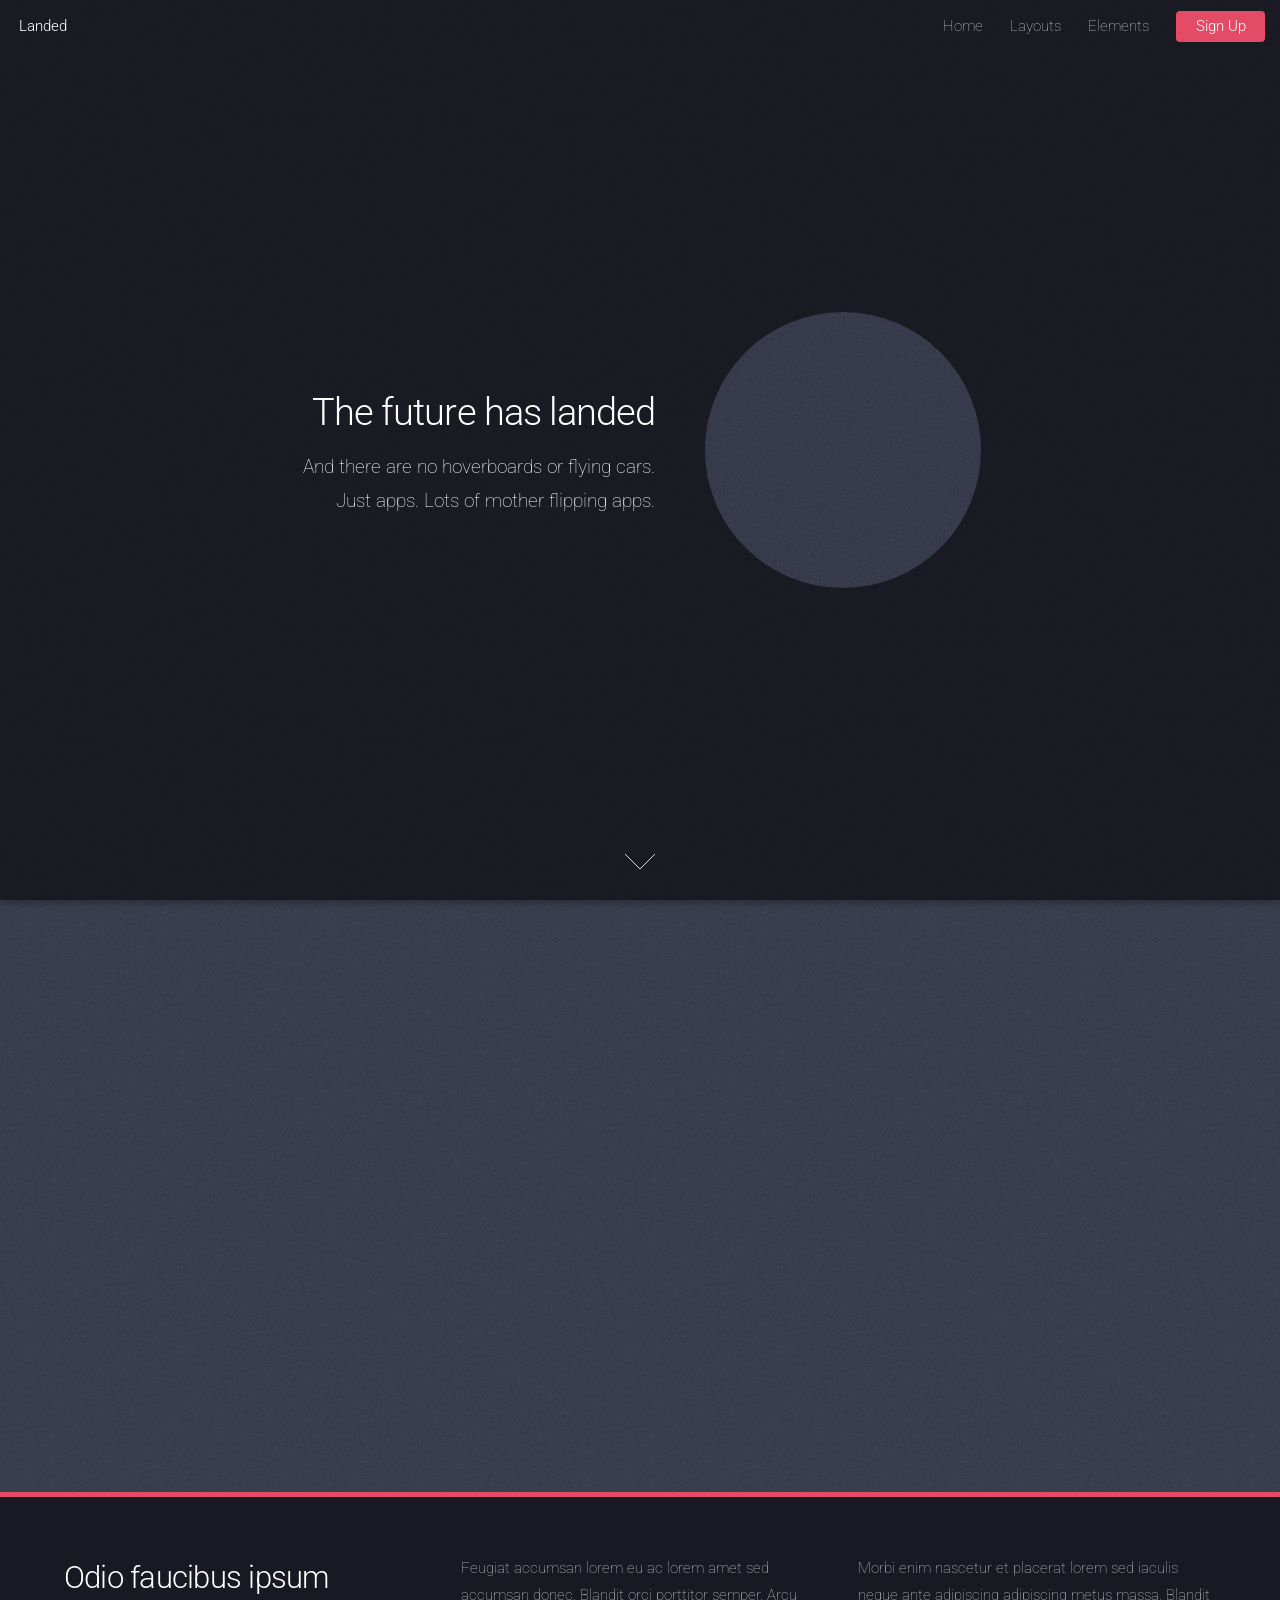
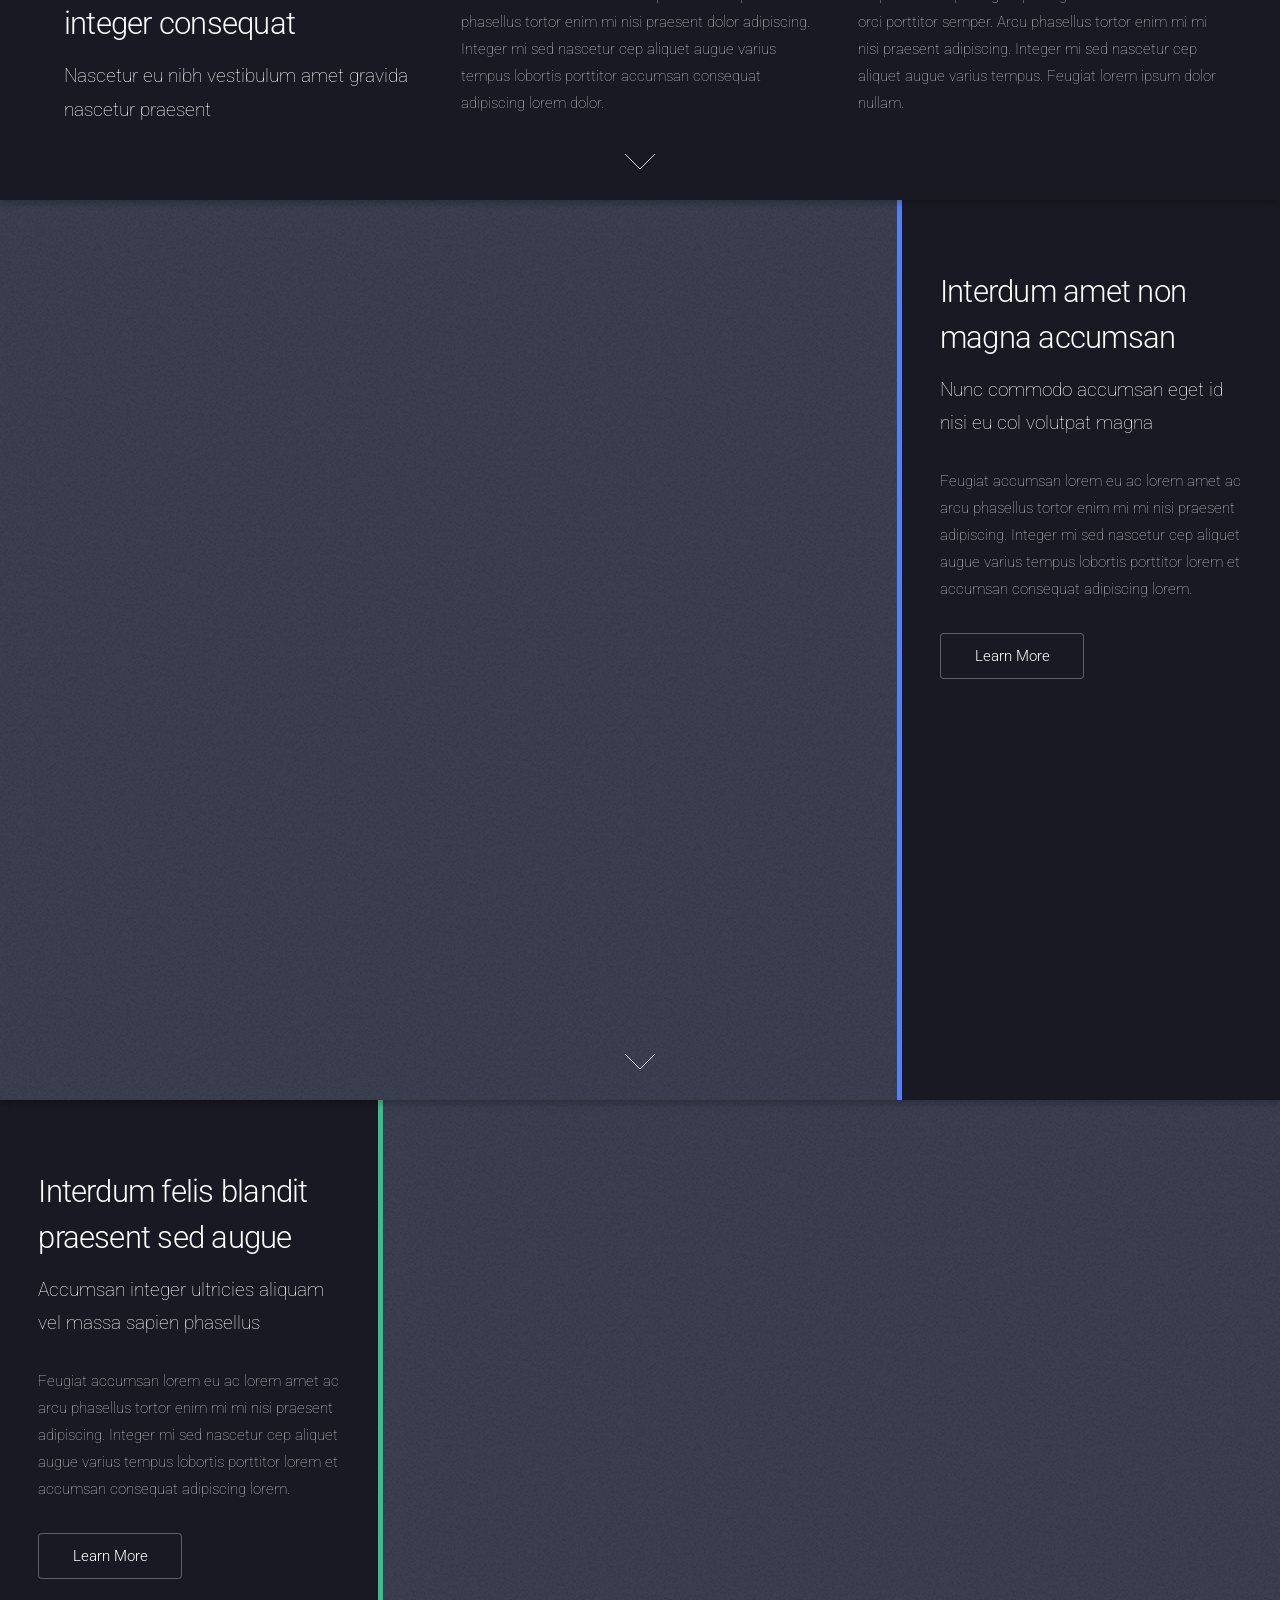
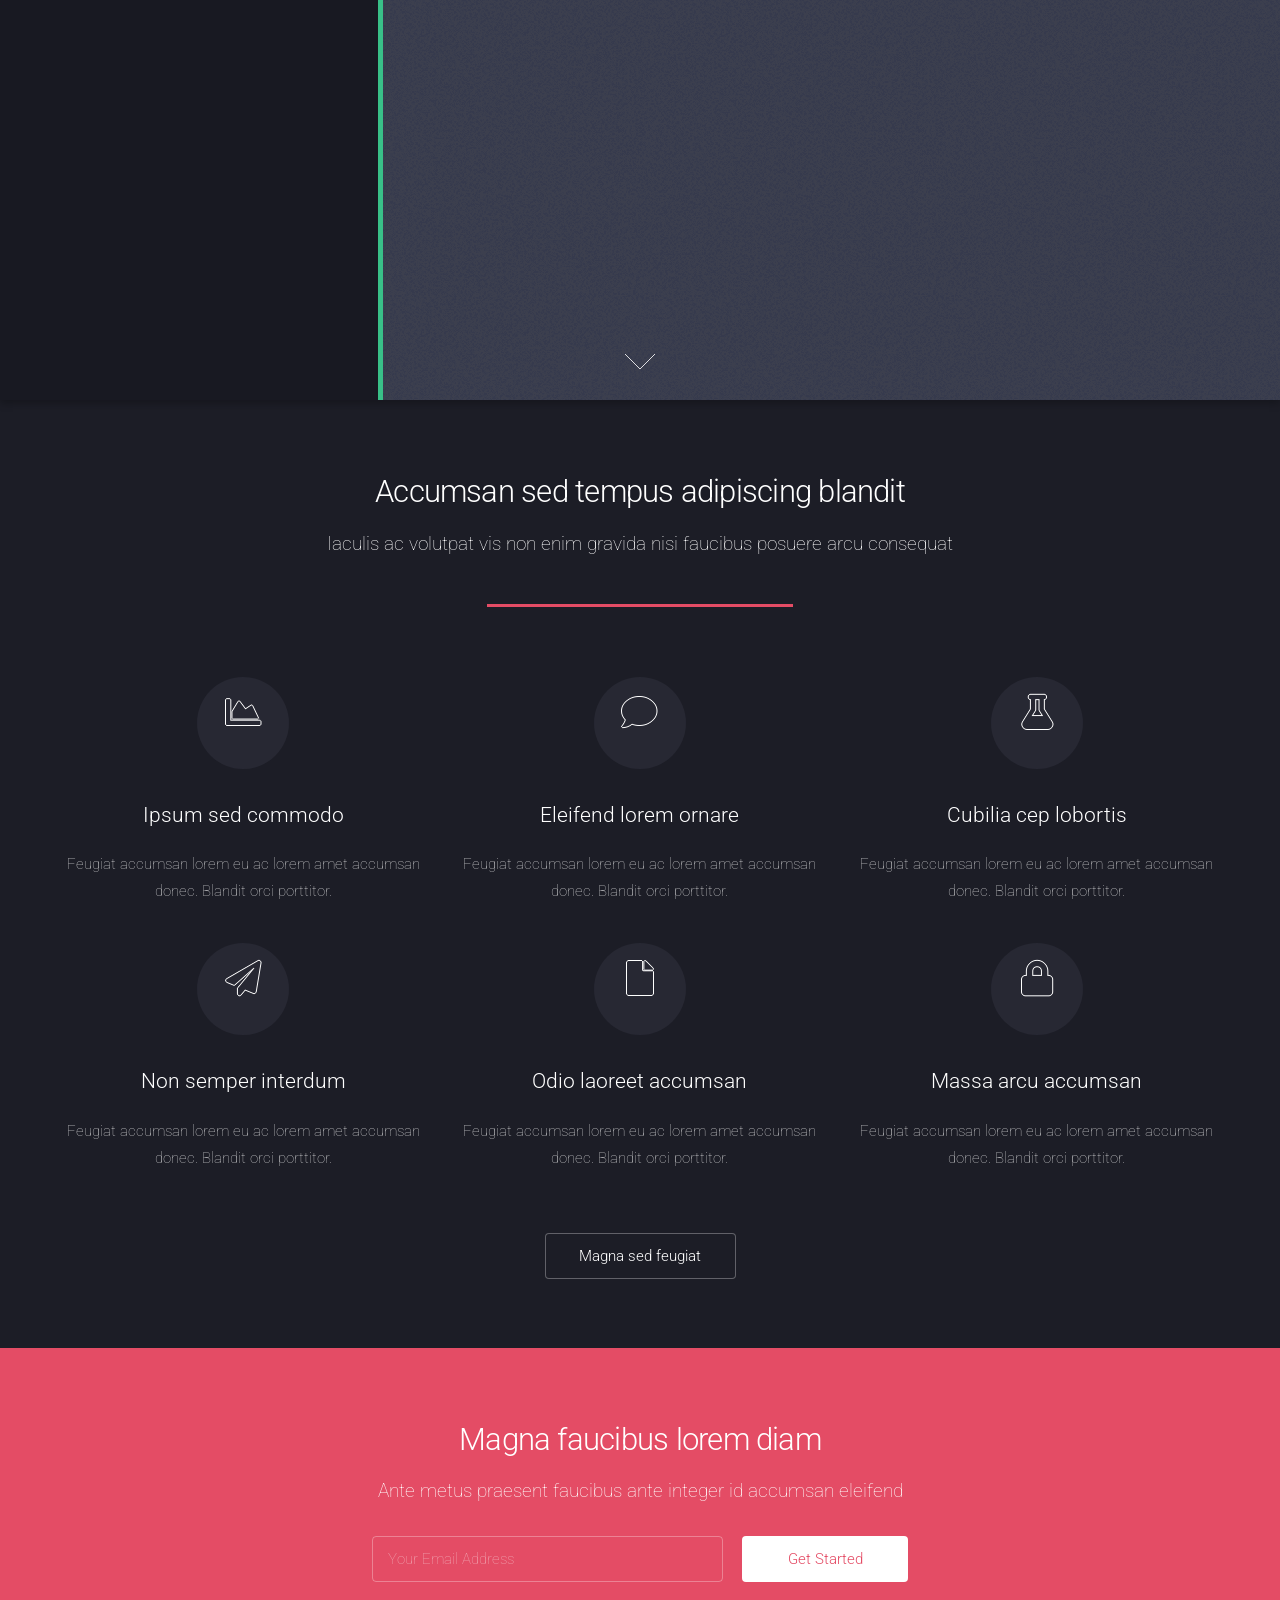
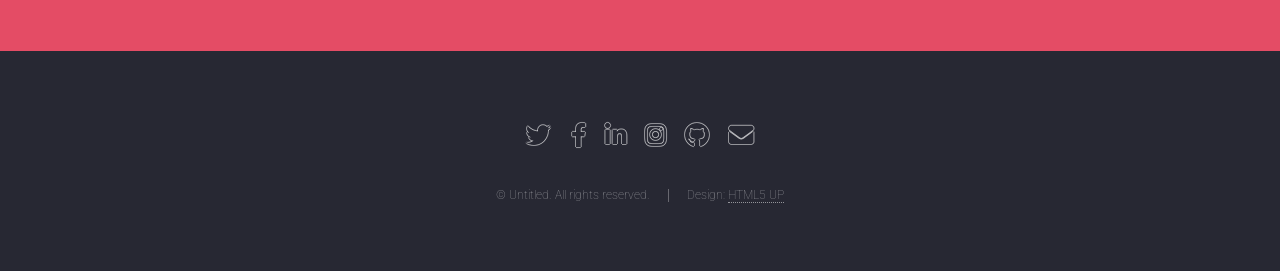
==== index.html @ cf8cfd26 "Initial template from HTML5 UP" ====
<!DOCTYPE HTML>
<!--
	Landed by HTML5 UP
	html5up.net | @ajlkn
	Free for personal and commercial use under the CCA 3.0 license (html5up.net/license)
-->
<html>
	<head>
		<title>Landed by HTML5 UP</title>
		<meta charset="utf-8" />
		<meta name="viewport" content="width=device-width, initial-scale=1, user-scalable=no" />
		<link rel="stylesheet" href="assets/css/main.css" />
		<noscript><link rel="stylesheet" href="assets/css/noscript.css" /></noscript>
	</head>
	<body class="is-preload landing">
		<div id="page-wrapper">

			<!-- Header -->
				<header id="header">
					<h1 id="logo"><a href="index.html">Landed</a></h1>
					<nav id="nav">
						<ul>
							<li><a href="index.html">Home</a></li>
							<li>
								<a href="#">Layouts</a>
								<ul>
									<li><a href="left-sidebar.html">Left Sidebar</a></li>
									<li><a href="right-sidebar.html">Right Sidebar</a></li>
									<li><a href="no-sidebar.html">No Sidebar</a></li>
									<li>
										<a href="#">Submenu</a>
										<ul>
											<li><a href="#">Option 1</a></li>
											<li><a href="#">Option 2</a></li>
											<li><a href="#">Option 3</a></li>
											<li><a href="#">Option 4</a></li>
										</ul>
									</li>
								</ul>
							</li>
							<li><a href="elements.html">Elements</a></li>
							<li><a href="#" class="button primary">Sign Up</a></li>
						</ul>
					</nav>
				</header>

			<!-- Banner -->
				<section id="banner">
					<div class="content">
						<header>
							<h2>The future has landed</h2>
							<p>And there are no hoverboards or flying cars.<br />
							Just apps. Lots of mother flipping apps.</p>
						</header>
						<span class="image"><img src="images/pic01.jpg" alt="" /></span>
					</div>
					<a href="#one" class="goto-next scrolly">Next</a>
				</section>

			<!-- One -->
				<section id="one" class="spotlight style1 bottom">
					<span class="image fit main"><img src="images/pic02.jpg" alt="" /></span>
					<div class="content">
						<div class="container">
							<div class="row">
								<div class="col-4 col-12-medium">
									<header>
										<h2>Odio faucibus ipsum integer consequat</h2>
										<p>Nascetur eu nibh vestibulum amet gravida nascetur praesent</p>
									</header>
								</div>
								<div class="col-4 col-12-medium">
									<p>Feugiat accumsan lorem eu ac lorem amet sed accumsan donec.
									Blandit orci porttitor semper. Arcu phasellus tortor enim mi
									nisi praesent dolor adipiscing. Integer mi sed nascetur cep aliquet
									augue varius tempus lobortis porttitor accumsan consequat
									adipiscing lorem dolor.</p>
								</div>
								<div class="col-4 col-12-medium">
									<p>Morbi enim nascetur et placerat lorem sed iaculis neque ante
									adipiscing adipiscing metus massa. Blandit orci porttitor semper.
									Arcu phasellus tortor enim mi mi nisi praesent adipiscing. Integer
									mi sed nascetur cep aliquet augue varius tempus. Feugiat lorem
									ipsum dolor nullam.</p>
								</div>
							</div>
						</div>
					</div>
					<a href="#two" class="goto-next scrolly">Next</a>
				</section>

			<!-- Two -->
				<section id="two" class="spotlight style2 right">
					<span class="image fit main"><img src="images/pic03.jpg" alt="" /></span>
					<div class="content">
						<header>
							<h2>Interdum amet non magna accumsan</h2>
							<p>Nunc commodo accumsan eget id nisi eu col volutpat magna</p>
						</header>
						<p>Feugiat accumsan lorem eu ac lorem amet ac arcu phasellus tortor enim mi mi nisi praesent adipiscing. Integer mi sed nascetur cep aliquet augue varius tempus lobortis porttitor lorem et accumsan consequat adipiscing lorem.</p>
						<ul class="actions">
							<li><a href="#" class="button">Learn More</a></li>
						</ul>
					</div>
					<a href="#three" class="goto-next scrolly">Next</a>
				</section>

			<!-- Three -->
				<section id="three" class="spotlight style3 left">
					<span class="image fit main bottom"><img src="images/pic04.jpg" alt="" /></span>
					<div class="content">
						<header>
							<h2>Interdum felis blandit praesent sed augue</h2>
							<p>Accumsan integer ultricies aliquam vel massa sapien phasellus</p>
						</header>
						<p>Feugiat accumsan lorem eu ac lorem amet ac arcu phasellus tortor enim mi mi nisi praesent adipiscing. Integer mi sed nascetur cep aliquet augue varius tempus lobortis porttitor lorem et accumsan consequat adipiscing lorem.</p>
						<ul class="actions">
							<li><a href="#" class="button">Learn More</a></li>
						</ul>
					</div>
					<a href="#four" class="goto-next scrolly">Next</a>
				</section>

			<!-- Four -->
				<section id="four" class="wrapper style1 special fade-up">
					<div class="container">
						<header class="major">
							<h2>Accumsan sed tempus adipiscing blandit</h2>
							<p>Iaculis ac volutpat vis non enim gravida nisi faucibus posuere arcu consequat</p>
						</header>
						<div class="box alt">
							<div class="row gtr-uniform">
								<section class="col-4 col-6-medium col-12-xsmall">
									<span class="icon solid alt major fa-chart-area"></span>
									<h3>Ipsum sed commodo</h3>
									<p>Feugiat accumsan lorem eu ac lorem amet accumsan donec. Blandit orci porttitor.</p>
								</section>
								<section class="col-4 col-6-medium col-12-xsmall">
									<span class="icon solid alt major fa-comment"></span>
									<h3>Eleifend lorem ornare</h3>
									<p>Feugiat accumsan lorem eu ac lorem amet accumsan donec. Blandit orci porttitor.</p>
								</section>
								<section class="col-4 col-6-medium col-12-xsmall">
									<span class="icon solid alt major fa-flask"></span>
									<h3>Cubilia cep lobortis</h3>
									<p>Feugiat accumsan lorem eu ac lorem amet accumsan donec. Blandit orci porttitor.</p>
								</section>
								<section class="col-4 col-6-medium col-12-xsmall">
									<span class="icon solid alt major fa-paper-plane"></span>
									<h3>Non semper interdum</h3>
									<p>Feugiat accumsan lorem eu ac lorem amet accumsan donec. Blandit orci porttitor.</p>
								</section>
								<section class="col-4 col-6-medium col-12-xsmall">
									<span class="icon solid alt major fa-file"></span>
									<h3>Odio laoreet accumsan</h3>
									<p>Feugiat accumsan lorem eu ac lorem amet accumsan donec. Blandit orci porttitor.</p>
								</section>
								<section class="col-4 col-6-medium col-12-xsmall">
									<span class="icon solid alt major fa-lock"></span>
									<h3>Massa arcu accumsan</h3>
									<p>Feugiat accumsan lorem eu ac lorem amet accumsan donec. Blandit orci porttitor.</p>
								</section>
							</div>
						</div>
						<footer class="major">
							<ul class="actions special">
								<li><a href="#" class="button">Magna sed feugiat</a></li>
							</ul>
						</footer>
					</div>
				</section>

			<!-- Five -->
				<section id="five" class="wrapper style2 special fade">
					<div class="container">
						<header>
							<h2>Magna faucibus lorem diam</h2>
							<p>Ante metus praesent faucibus ante integer id accumsan eleifend</p>
						</header>
						<form method="post" action="#" class="cta">
							<div class="row gtr-uniform gtr-50">
								<div class="col-8 col-12-xsmall"><input type="email" name="email" id="email" placeholder="Your Email Address" /></div>
								<div class="col-4 col-12-xsmall"><input type="submit" value="Get Started" class="fit primary" /></div>
							</div>
						</form>
					</div>
				</section>

			<!-- Footer -->
				<footer id="footer">
					<ul class="icons">
						<li><a href="#" class="icon brands alt fa-twitter"><span class="label">Twitter</span></a></li>
						<li><a href="#" class="icon brands alt fa-facebook-f"><span class="label">Facebook</span></a></li>
						<li><a href="#" class="icon brands alt fa-linkedin-in"><span class="label">LinkedIn</span></a></li>
						<li><a href="#" class="icon brands alt fa-instagram"><span class="label">Instagram</span></a></li>
						<li><a href="#" class="icon brands alt fa-github"><span class="label">GitHub</span></a></li>
						<li><a href="#" class="icon solid alt fa-envelope"><span class="label">Email</span></a></li>
					</ul>
					<ul class="copyright">
						<li>&copy; Untitled. All rights reserved.</li><li>Design: <a href="http://html5up.net">HTML5 UP</a></li>
					</ul>
				</footer>

		</div>

		<!-- Scripts -->
			<script src="assets/js/jquery.min.js"></script>
			<script src="assets/js/jquery.scrolly.min.js"></script>
			<script src="assets/js/jquery.dropotron.min.js"></script>
			<script src="assets/js/jquery.scrollex.min.js"></script>
			<script src="assets/js/browser.min.js"></script>
			<script src="assets/js/breakpoints.min.js"></script>
			<script src="assets/js/util.js"></script>
			<script src="assets/js/main.js"></script>

	</body>
</html>
---- assets/css/main.css ----
@import url("fontawesome-all.min.css");
@import url("https://fonts.googleapis.com/css?family=Roboto:100,300,100italic,300italic");

/*
	Landed by HTML5 UP
	html5up.net | @ajlkn
	Free for personal and commercial use under the CCA 3.0 license (html5up.net/license)
*/

html, body, div, span, applet, object,
iframe, h1, h2, h3, h4, h5, h6, p, blockquote,
pre, a, abbr, acronym, address, big, cite,
code, del, dfn, em, img, ins, kbd, q, s, samp,
small, strike, strong, sub, sup, tt, var, b,
u, i, center, dl, dt, dd, ol, ul, li, fieldset,
form, label, legend, table, caption, tbody,
tfoot, thead, tr, th, td, article, aside,
canvas, details, embed, figure, figcaption,
footer, header, hgroup, menu, nav, output, ruby,
section, summary, time, mark, audio, video {
	margin: 0;
	padding: 0;
	border: 0;
	font-size: 100%;
	font: inherit;
	vertical-align: baseline;}

article, aside, details, figcaption, figure,
footer, header, hgroup, menu, nav, section {
	display: block;}

body {
	line-height: 1;
}

ol, ul {
	list-style: none;
}

blockquote, q {
	quotes: none;
}

	blockquote:before, blockquote:after, q:before, q:after {
		content: '';
		content: none;
	}

table {
	border-collapse: collapse;
	border-spacing: 0;
}

body {
	-webkit-text-size-adjust: none;
}

mark {
	background-color: transparent;
	color: inherit;
}

input::-moz-focus-inner {
	border: 0;
	padding: 0;
}

input, select, textarea {
	-moz-appearance: none;
	-webkit-appearance: none;
	-ms-appearance: none;
	appearance: none;
}

/* Basic */

	html {
		box-sizing: border-box;
	}

	*, *:before, *:after {
		box-sizing: inherit;
	}

	html, body {
		background: #1c1d26;
	}

	body.is-preload *, body.is-preload *:before, body.is-preload *:after {
		-moz-animation: none !important;
		-webkit-animation: none !important;
		-ms-animation: none !important;
		animation: none !important;
		-moz-transition: none !important;
		-webkit-transition: none !important;
		-ms-transition: none !important;
		transition: none !important;
	}

	body, input, select, textarea {
		color: rgba(255, 255, 255, 0.75);
		font-family: "Roboto", Helvetica, sans-serif;
		font-size: 15pt;
		font-weight: 100;
		line-height: 1.75em;
	}

	a {
		-moz-transition: border-color 0.2s ease-in-out, color 0.2s ease-in-out;
		-webkit-transition: border-color 0.2s ease-in-out, color 0.2s ease-in-out;
		-ms-transition: border-color 0.2s ease-in-out, color 0.2s ease-in-out;
		transition: border-color 0.2s ease-in-out, color 0.2s ease-in-out;
		border-bottom: dotted 1px;
		color: #e44c65;
		text-decoration: none;
	}

		a:hover {
			color: #e44c65 !important;
			border-bottom-color: transparent;
		}

	strong, b {
		color: #ffffff;
		font-weight: 300;
	}

	em, i {
		font-style: italic;
	}

	p {
		margin: 0 0 2em 0;
	}

	h1, h2, h3, h4, h5, h6 {
		color: #ffffff;
		font-weight: 300;
		line-height: 1em;
		margin: 0 0 1em 0;
	}

		h1 a, h2 a, h3 a, h4 a, h5 a, h6 a {
			color: inherit;
			border: 0;
		}

	h2 {
		font-size: 2em;
		line-height: 1.5em;
		letter-spacing: -0.025em;
	}

	h3 {
		font-size: 1.35em;
		line-height: 1.5em;
	}

	h4 {
		font-size: 1.1em;
		line-height: 1.5em;
	}

	h5 {
		font-size: 0.9em;
		line-height: 1.5em;
	}

	h6 {
		font-size: 0.7em;
		line-height: 1.5em;
	}

	sub {
		font-size: 0.8em;
		position: relative;
		top: 0.5em;
	}

	sup {
		font-size: 0.8em;
		position: relative;
		top: -0.5em;
	}

	hr {
		border: 0;
		border-bottom: solid 1px rgba(255, 255, 255, 0.3);
		margin: 3em 0;
	}

		hr.major {
			margin: 4em 0;
		}

	blockquote {
		border-left: solid 4px rgba(255, 255, 255, 0.3);
		font-style: italic;
		margin: 0 0 2em 0;
		padding: 0.5em 0 0.5em 2em;
	}

	code {
		background: rgba(255, 255, 255, 0.075);
		border-radius: 4px;
		font-family: "Courier New", monospace;
		font-size: 0.9em;
		margin: 0 0.25em;
		padding: 0.25em 0.65em;
	}

	pre {
		-webkit-overflow-scrolling: touch;
		font-family: "Courier New", monospace;
		font-size: 0.9em;
		margin: 0 0 2em 0;
	}

		pre code {
			display: block;
			line-height: 1.75em;
			padding: 1em 1.5em;
			overflow-x: auto;
		}

	.align-left {
		text-align: left;
	}

	.align-center {
		text-align: center;
	}

	.align-right {
		text-align: right;
	}

/* Loader */

	@-moz-keyframes spinner-show {
		0% {
			opacity: 0;
		}

		100% {
			opacity: 1;
		}
	}

	@-webkit-keyframes spinner-show {
		0% {
			opacity: 0;
		}

		100% {
			opacity: 1;
		}
	}

	@-ms-keyframes spinner-show {
		0% {
			opacity: 0;
		}

		100% {
			opacity: 1;
		}
	}

	@keyframes spinner-show {
		0% {
			opacity: 0;
		}

		100% {
			opacity: 1;
		}
	}

	@-moz-keyframes spinner-hide {
		0% {
			color: rgba(255, 255, 255, 0.15);
			z-index: 100001;
			-moz-transform: scale(1) rotate(0deg);
			-webkit-transform: scale(1) rotate(0deg);
			-ms-transform: scale(1) rotate(0deg);
			transform: scale(1) rotate(0deg);
		}

		99% {
			color: #1c1d26;
			z-index: 100001;
			-moz-transform: scale(0.5) rotate(360deg);
			-webkit-transform: scale(0.5) rotate(360deg);
			-ms-transform: scale(0.5) rotate(360deg);
			transform: scale(0.5) rotate(360deg);
		}

		100% {
			color: #1c1d26;
			z-index: -1;
			-moz-transform: scale(0.5) rotate(360deg);
			-webkit-transform: scale(0.5) rotate(360deg);
			-ms-transform: scale(0.5) rotate(360deg);
			transform: scale(0.5) rotate(360deg);
		}
	}

	@-webkit-keyframes spinner-hide {
		0% {
			color: rgba(255, 255, 255, 0.15);
			z-index: 100001;
			-moz-transform: scale(1) rotate(0deg);
			-webkit-transform: scale(1) rotate(0deg);
			-ms-transform: scale(1) rotate(0deg);
			transform: scale(1) rotate(0deg);
		}

		99% {
			color: #1c1d26;
			z-index: 100001;
			-moz-transform: scale(0.5) rotate(360deg);
			-webkit-transform: scale(0.5) rotate(360deg);
			-ms-transform: scale(0.5) rotate(360deg);
			transform: scale(0.5) rotate(360deg);
		}

		100% {
			color: #1c1d26;
			z-index: -1;
			-moz-transform: scale(0.5) rotate(360deg);
			-webkit-transform: scale(0.5) rotate(360deg);
			-ms-transform: scale(0.5) rotate(360deg);
			transform: scale(0.5) rotate(360deg);
		}
	}

	@-ms-keyframes spinner-hide {
		0% {
			color: rgba(255, 255, 255, 0.15);
			z-index: 100001;
			-moz-transform: scale(1) rotate(0deg);
			-webkit-transform: scale(1) rotate(0deg);
			-ms-transform: scale(1) rotate(0deg);
			transform: scale(1) rotate(0deg);
		}

		99% {
			color: #1c1d26;
			z-index: 100001;
			-moz-transform: scale(0.5) rotate(360deg);
			-webkit-transform: scale(0.5) rotate(360deg);
			-ms-transform: scale(0.5) rotate(360deg);
			transform: scale(0.5) rotate(360deg);
		}

		100% {
			color: #1c1d26;
			z-index: -1;
			-moz-transform: scale(0.5) rotate(360deg);
			-webkit-transform: scale(0.5) rotate(360deg);
			-ms-transform: scale(0.5) rotate(360deg);
			transform: scale(0.5) rotate(360deg);
		}
	}

	@keyframes spinner-hide {
		0% {
			color: rgba(255, 255, 255, 0.15);
			z-index: 100001;
			-moz-transform: scale(1) rotate(0deg);
			-webkit-transform: scale(1) rotate(0deg);
			-ms-transform: scale(1) rotate(0deg);
			transform: scale(1) rotate(0deg);
		}

		99% {
			color: #1c1d26;
			z-index: 100001;
			-moz-transform: scale(0.5) rotate(360deg);
			-webkit-transform: scale(0.5) rotate(360deg);
			-ms-transform: scale(0.5) rotate(360deg);
			transform: scale(0.5) rotate(360deg);
		}

		100% {
			color: #1c1d26;
			z-index: -1;
			-moz-transform: scale(0.5) rotate(360deg);
			-webkit-transform: scale(0.5) rotate(360deg);
			-ms-transform: scale(0.5) rotate(360deg);
			transform: scale(0.5) rotate(360deg);
		}
	}

	@-moz-keyframes spinner-rotate {
		0% {
			-moz-transform: scale(1) rotate(0deg);
			-webkit-transform: scale(1) rotate(0deg);
			-ms-transform: scale(1) rotate(0deg);
			transform: scale(1) rotate(0deg);
		}

		100% {
			-moz-transform: scale(1) rotate(360deg);
			-webkit-transform: scale(1) rotate(360deg);
			-ms-transform: scale(1) rotate(360deg);
			transform: scale(1) rotate(360deg);
		}
	}

	@-webkit-keyframes spinner-rotate {
		0% {
			-moz-transform: scale(1) rotate(0deg);
			-webkit-transform: scale(1) rotate(0deg);
			-ms-transform: scale(1) rotate(0deg);
			transform: scale(1) rotate(0deg);
		}

		100% {
			-moz-transform: scale(1) rotate(360deg);
			-webkit-transform: scale(1) rotate(360deg);
			-ms-transform: scale(1) rotate(360deg);
			transform: scale(1) rotate(360deg);
		}
	}

	@-ms-keyframes spinner-rotate {
		0% {
			-moz-transform: scale(1) rotate(0deg);
			-webkit-transform: scale(1) rotate(0deg);
			-ms-transform: scale(1) rotate(0deg);
			transform: scale(1) rotate(0deg);
		}

		100% {
			-moz-transform: scale(1) rotate(360deg);
			-webkit-transform: scale(1) rotate(360deg);
			-ms-transform: scale(1) rotate(360deg);
			transform: scale(1) rotate(360deg);
		}
	}

	@keyframes spinner-rotate {
		0% {
			-moz-transform: scale(1) rotate(0deg);
			-webkit-transform: scale(1) rotate(0deg);
			-ms-transform: scale(1) rotate(0deg);
			transform: scale(1) rotate(0deg);
		}

		100% {
			-moz-transform: scale(1) rotate(360deg);
			-webkit-transform: scale(1) rotate(360deg);
			-ms-transform: scale(1) rotate(360deg);
			transform: scale(1) rotate(360deg);
		}
	}

	@-moz-keyframes overlay-hide {
		0% {
			opacity: 1;
			z-index: 100000;
		}

		15% {
			opacity: 1;
			z-index: 100000;
		}

		99% {
			opacity: 0;
			z-index: 100000;
		}

		100% {
			opacity: 0;
			z-index: -1;
		}
	}

	@-webkit-keyframes overlay-hide {
		0% {
			opacity: 1;
			z-index: 100000;
		}

		15% {
			opacity: 1;
			z-index: 100000;
		}

		99% {
			opacity: 0;
			z-index: 100000;
		}

		100% {
			opacity: 0;
			z-index: -1;
		}
	}

	@-ms-keyframes overlay-hide {
		0% {
			opacity: 1;
			z-index: 100000;
		}

		15% {
			opacity: 1;
			z-index: 100000;
		}

		99% {
			opacity: 0;
			z-index: 100000;
		}

		100% {
			opacity: 0;
			z-index: -1;
		}
	}

	@keyframes overlay-hide {
		0% {
			opacity: 1;
			z-index: 100000;
		}

		15% {
			opacity: 1;
			z-index: 100000;
		}

		99% {
			opacity: 0;
			z-index: 100000;
		}

		100% {
			opacity: 0;
			z-index: -1;
		}
	}

	body.landing {
		text-decoration: none;
	}

		body.landing:before {
			-moz-osx-font-smoothing: grayscale;
			-webkit-font-smoothing: antialiased;
			display: inline-block;
			font-style: normal;
			font-variant: normal;
			text-rendering: auto;
			line-height: 1;
			text-transform: none !important;
			font-family: 'Font Awesome 5 Free';
			font-weight: 900;
		}

		body.landing:before {
			-moz-animation: spinner-show 1.5s 1 0.25s ease forwards, spinner-hide 0.25s ease-in-out forwards !important;
			-webkit-animation: spinner-show 1.5s 1 0.25s ease forwards, spinner-hide 0.25s ease-in-out forwards !important;
			-ms-animation: spinner-show 1.5s 1 0.25s ease forwards, spinner-hide 0.25s ease-in-out forwards !important;
			animation: spinner-show 1.5s 1 0.25s ease forwards, spinner-hide 0.25s ease-in-out forwards !important;
			-moz-transform-origin: 50% 50%;
			-webkit-transform-origin: 50% 50%;
			-ms-transform-origin: 50% 50%;
			transform-origin: 50% 50%;
			color: rgba(255, 255, 255, 0.15);
			content: '\f1ce';
			cursor: default;
			display: block;
			font-size: 2em;
			height: 2em;
			left: 50%;
			line-height: 2em;
			margin: -1em 0 0 -1em;
			opacity: 0;
			position: fixed;
			text-align: center;
			top: 50%;
			width: 2em;
			z-index: -1;
		}

		body.landing:after {
			-moz-animation: overlay-hide 1.5s ease-in forwards !important;
			-webkit-animation: overlay-hide 1.5s ease-in forwards !important;
			-ms-animation: overlay-hide 1.5s ease-in forwards !important;
			animation: overlay-hide 1.5s ease-in forwards !important;
			background: #1c1d26;
			content: '';
			display: block;
			height: 100%;
			left: 0;
			opacity: 0;
			position: fixed;
			top: 0;
			width: 100%;
			z-index: -1;
		}

		body.landing.is-preload:before {
			-moz-animation: spinner-show 1.5s 1 0.25s ease forwards, spinner-rotate 0.75s infinite linear !important;
			-webkit-animation: spinner-show 1.5s 1 0.25s ease forwards, spinner-rotate 0.75s infinite linear !important;
			-ms-animation: spinner-show 1.5s 1 0.25s ease forwards, spinner-rotate 0.75s infinite linear !important;
			animation: spinner-show 1.5s 1 0.25s ease forwards, spinner-rotate 0.75s infinite linear !important;
			z-index: 100001;
		}

		body.landing.is-preload:after {
			-moz-animation: none !important;
			-webkit-animation: none !important;
			-ms-animation: none !important;
			animation: none !important;
			opacity: 1;
			z-index: 100000;
		}

	@media (-webkit-min-device-pixel-ratio: 2) {

		body.landing:before {
			line-height: 2.025em;
		}

	}

/* Container */

	.container {
		margin: 0 auto;
		max-width: calc(100% - 4em);
		width: 70em;
	}

		.container.xsmall {
			width: 17.5em;
		}

		.container.small {
			width: 35em;
		}

		.container.medium {
			width: 52.5em;
		}

		.container.large {
			width: 87.5em;
		}

		.container.xlarge {
			width: 105em;
		}

		.container.max {
			width: 100%;
		}

		@media screen and (max-width: 1280px) {

			.container {
				width: 90%;
				max-width: 100%;
			}

		}

		@media screen and (max-width: 980px) {

			.container {
				width: 100% !important;
			}

		}

/* Row */

	.row {
		display: flex;
		flex-wrap: wrap;
		box-sizing: border-box;
		align-items: stretch;
	}

		.row > * {
			box-sizing: border-box;
		}

		.row.gtr-uniform > * > :last-child {
			margin-bottom: 0;
		}

		.row.aln-left {
			justify-content: flex-start;
		}

		.row.aln-center {
			justify-content: center;
		}

		.row.aln-right {
			justify-content: flex-end;
		}

		.row.aln-top {
			align-items: flex-start;
		}

		.row.aln-middle {
			align-items: center;
		}

		.row.aln-bottom {
			align-items: flex-end;
		}

		.row > .imp {
			order: -1;
		}

		.row > .col-1 {
			width: 8.33333%;
		}

		.row > .off-1 {
			margin-left: 8.33333%;
		}

		.row > .col-2 {
			width: 16.66667%;
		}

		.row > .off-2 {
			margin-left: 16.66667%;
		}

		.row > .col-3 {
			width: 25%;
		}

		.row > .off-3 {
			margin-left: 25%;
		}

		.row > .col-4 {
			width: 33.33333%;
		}

		.row > .off-4 {
			margin-left: 33.33333%;
		}

		.row > .col-5 {
			width: 41.66667%;
		}

		.row > .off-5 {
			margin-left: 41.66667%;
		}

		.row > .col-6 {
			width: 50%;
		}

		.row > .off-6 {
			margin-left: 50%;
		}

		.row > .col-7 {
			width: 58.33333%;
		}

		.row > .off-7 {
			margin-left: 58.33333%;
		}

		.row > .col-8 {
			width: 66.66667%;
		}

		.row > .off-8 {
			margin-left: 66.66667%;
		}

		.row > .col-9 {
			width: 75%;
		}

		.row > .off-9 {
			margin-left: 75%;
		}

		.row > .col-10 {
			width: 83.33333%;
		}

		.row > .off-10 {
			margin-left: 83.33333%;
		}

		.row > .col-11 {
			width: 91.66667%;
		}

		.row > .off-11 {
			margin-left: 91.66667%;
		}

		.row > .col-12 {
			width: 100%;
		}

		.row > .off-12 {
			margin-left: 100%;
		}

		.row.gtr-0 {
			margin-top: 0;
			margin-left: 0em;
		}

			.row.gtr-0 > * {
				padding: 0 0 0 0em;
			}

			.row.gtr-0.gtr-uniform {
				margin-top: 0em;
			}

				.row.gtr-0.gtr-uniform > * {
					padding-top: 0em;
				}

		.row.gtr-25 {
			margin-top: 0;
			margin-left: -0.625em;
		}

			.row.gtr-25 > * {
				padding: 0 0 0 0.625em;
			}

			.row.gtr-25.gtr-uniform {
				margin-top: -0.625em;
			}

				.row.gtr-25.gtr-uniform > * {
					padding-top: 0.625em;
				}

		.row.gtr-50 {
			margin-top: 0;
			margin-left: -1.25em;
		}

			.row.gtr-50 > * {
				padding: 0 0 0 1.25em;
			}

			.row.gtr-50.gtr-uniform {
				margin-top: -1.25em;
			}

				.row.gtr-50.gtr-uniform > * {
					padding-top: 1.25em;
				}

		.row {
			margin-top: 0;
			margin-left: -2.5em;
		}

			.row > * {
				padding: 0 0 0 2.5em;
			}

			.row.gtr-uniform {
				margin-top: -2.5em;
			}

				.row.gtr-uniform > * {
					padding-top: 2.5em;
				}

		.row.gtr-150 {
			margin-top: 0;
			margin-left: -3.75em;
		}

			.row.gtr-150 > * {
				padding: 0 0 0 3.75em;
			}

			.row.gtr-150.gtr-uniform {
				margin-top: -3.75em;
			}

				.row.gtr-150.gtr-uniform > * {
					padding-top: 3.75em;
				}

		.row.gtr-200 {
			margin-top: 0;
			margin-left: -5em;
		}

			.row.gtr-200 > * {
				padding: 0 0 0 5em;
			}

			.row.gtr-200.gtr-uniform {
				margin-top: -5em;
			}

				.row.gtr-200.gtr-uniform > * {
					padding-top: 5em;
				}

		@media screen and (max-width: 1680px) {

			.row {
				display: flex;
				flex-wrap: wrap;
				box-sizing: border-box;
				align-items: stretch;
			}

				.row > * {
					box-sizing: border-box;
				}

				.row.gtr-uniform > * > :last-child {
					margin-bottom: 0;
				}

				.row.aln-left {
					justify-content: flex-start;
				}

				.row.aln-center {
					justify-content: center;
				}

				.row.aln-right {
					justify-content: flex-end;
				}

				.row.aln-top {
					align-items: flex-start;
				}

				.row.aln-middle {
					align-items: center;
				}

				.row.aln-bottom {
					align-items: flex-end;
				}

				.row > .imp-xlarge {
					order: -1;
				}

				.row > .col-1-xlarge {
					width: 8.33333%;
				}

				.row > .off-1-xlarge {
					margin-left: 8.33333%;
				}

				.row > .col-2-xlarge {
					width: 16.66667%;
				}

				.row > .off-2-xlarge {
					margin-left: 16.66667%;
				}

				.row > .col-3-xlarge {
					width: 25%;
				}

				.row > .off-3-xlarge {
					margin-left: 25%;
				}

				.row > .col-4-xlarge {
					width: 33.33333%;
				}

				.row > .off-4-xlarge {
					margin-left: 33.33333%;
				}

				.row > .col-5-xlarge {
					width: 41.66667%;
				}

				.row > .off-5-xlarge {
					margin-left: 41.66667%;
				}

				.row > .col-6-xlarge {
					width: 50%;
				}

				.row > .off-6-xlarge {
					margin-left: 50%;
				}

				.row > .col-7-xlarge {
					width: 58.33333%;
				}

				.row > .off-7-xlarge {
					margin-left: 58.33333%;
				}

				.row > .col-8-xlarge {
					width: 66.66667%;
				}

				.row > .off-8-xlarge {
					margin-left: 66.66667%;
				}

				.row > .col-9-xlarge {
					width: 75%;
				}

				.row > .off-9-xlarge {
					margin-left: 75%;
				}

				.row > .col-10-xlarge {
					width: 83.33333%;
				}

				.row > .off-10-xlarge {
					margin-left: 83.33333%;
				}

				.row > .col-11-xlarge {
					width: 91.66667%;
				}

				.row > .off-11-xlarge {
					margin-left: 91.66667%;
				}

				.row > .col-12-xlarge {
					width: 100%;
				}

				.row > .off-12-xlarge {
					margin-left: 100%;
				}

				.row.gtr-0 {
					margin-top: 0;
					margin-left: 0em;
				}

					.row.gtr-0 > * {
						padding: 0 0 0 0em;
					}

					.row.gtr-0.gtr-uniform {
						margin-top: 0em;
					}

						.row.gtr-0.gtr-uniform > * {
							padding-top: 0em;
						}

				.row.gtr-25 {
					margin-top: 0;
					margin-left: -0.625em;
				}

					.row.gtr-25 > * {
						padding: 0 0 0 0.625em;
					}

					.row.gtr-25.gtr-uniform {
						margin-top: -0.625em;
					}

						.row.gtr-25.gtr-uniform > * {
							padding-top: 0.625em;
						}

				.row.gtr-50 {
					margin-top: 0;
					margin-left: -1.25em;
				}

					.row.gtr-50 > * {
						padding: 0 0 0 1.25em;
					}

					.row.gtr-50.gtr-uniform {
						margin-top: -1.25em;
					}

						.row.gtr-50.gtr-uniform > * {
							padding-top: 1.25em;
						}

				.row {
					margin-top: 0;
					margin-left: -2.5em;
				}

					.row > * {
						padding: 0 0 0 2.5em;
					}

					.row.gtr-uniform {
						margin-top: -2.5em;
					}

						.row.gtr-uniform > * {
							padding-top: 2.5em;
						}

				.row.gtr-150 {
					margin-top: 0;
					margin-left: -3.75em;
				}

					.row.gtr-150 > * {
						padding: 0 0 0 3.75em;
					}

					.row.gtr-150.gtr-uniform {
						margin-top: -3.75em;
					}

						.row.gtr-150.gtr-uniform > * {
							padding-top: 3.75em;
						}

				.row.gtr-200 {
					margin-top: 0;
					margin-left: -5em;
				}

					.row.gtr-200 > * {
						padding: 0 0 0 5em;
					}

					.row.gtr-200.gtr-uniform {
						margin-top: -5em;
					}

						.row.gtr-200.gtr-uniform > * {
							padding-top: 5em;
						}

		}

		@media screen and (max-width: 1280px) {

			.row {
				display: flex;
				flex-wrap: wrap;
				box-sizing: border-box;
				align-items: stretch;
			}

				.row > * {
					box-sizing: border-box;
				}

				.row.gtr-uniform > * > :last-child {
					margin-bottom: 0;
				}

				.row.aln-left {
					justify-content: flex-start;
				}

				.row.aln-center {
					justify-content: center;
				}

				.row.aln-right {
					justify-content: flex-end;
				}

				.row.aln-top {
					align-items: flex-start;
				}

				.row.aln-middle {
					align-items: center;
				}

				.row.aln-bottom {
					align-items: flex-end;
				}

				.row > .imp-large {
					order: -1;
				}

				.row > .col-1-large {
					width: 8.33333%;
				}

				.row > .off-1-large {
					margin-left: 8.33333%;
				}

				.row > .col-2-large {
					width: 16.66667%;
				}

				.row > .off-2-large {
					margin-left: 16.66667%;
				}

				.row > .col-3-large {
					width: 25%;
				}

				.row > .off-3-large {
					margin-left: 25%;
				}

				.row > .col-4-large {
					width: 33.33333%;
				}

				.row > .off-4-large {
					margin-left: 33.33333%;
				}

				.row > .col-5-large {
					width: 41.66667%;
				}

				.row > .off-5-large {
					margin-left: 41.66667%;
				}

				.row > .col-6-large {
					width: 50%;
				}

				.row > .off-6-large {
					margin-left: 50%;
				}

				.row > .col-7-large {
					width: 58.33333%;
				}

				.row > .off-7-large {
					margin-left: 58.33333%;
				}

				.row > .col-8-large {
					width: 66.66667%;
				}

				.row > .off-8-large {
					margin-left: 66.66667%;
				}

				.row > .col-9-large {
					width: 75%;
				}

				.row > .off-9-large {
					margin-left: 75%;
				}

				.row > .col-10-large {
					width: 83.33333%;
				}

				.row > .off-10-large {
					margin-left: 83.33333%;
				}

				.row > .col-11-large {
					width: 91.66667%;
				}

				.row > .off-11-large {
					margin-left: 91.66667%;
				}

				.row > .col-12-large {
					width: 100%;
				}

				.row > .off-12-large {
					margin-left: 100%;
				}

				.row.gtr-0 {
					margin-top: 0;
					margin-left: 0em;
				}

					.row.gtr-0 > * {
						padding: 0 0 0 0em;
					}

					.row.gtr-0.gtr-uniform {
						margin-top: 0em;
					}

						.row.gtr-0.gtr-uniform > * {
							padding-top: 0em;
						}

				.row.gtr-25 {
					margin-top: 0;
					margin-left: -0.625em;
				}

					.row.gtr-25 > * {
						padding: 0 0 0 0.625em;
					}

					.row.gtr-25.gtr-uniform {
						margin-top: -0.625em;
					}

						.row.gtr-25.gtr-uniform > * {
							padding-top: 0.625em;
						}

				.row.gtr-50 {
					margin-top: 0;
					margin-left: -1.25em;
				}

					.row.gtr-50 > * {
						padding: 0 0 0 1.25em;
					}

					.row.gtr-50.gtr-uniform {
						margin-top: -1.25em;
					}

						.row.gtr-50.gtr-uniform > * {
							padding-top: 1.25em;
						}

				.row {
					margin-top: 0;
					margin-left: -2.5em;
				}

					.row > * {
						padding: 0 0 0 2.5em;
					}

					.row.gtr-uniform {
						margin-top: -2.5em;
					}

						.row.gtr-uniform > * {
							padding-top: 2.5em;
						}

				.row.gtr-150 {
					margin-top: 0;
					margin-left: -3.75em;
				}

					.row.gtr-150 > * {
						padding: 0 0 0 3.75em;
					}

					.row.gtr-150.gtr-uniform {
						margin-top: -3.75em;
					}

						.row.gtr-150.gtr-uniform > * {
							padding-top: 3.75em;
						}

				.row.gtr-200 {
					margin-top: 0;
					margin-left: -5em;
				}

					.row.gtr-200 > * {
						padding: 0 0 0 5em;
					}

					.row.gtr-200.gtr-uniform {
						margin-top: -5em;
					}

						.row.gtr-200.gtr-uniform > * {
							padding-top: 5em;
						}

		}

		@media screen and (max-width: 980px) {

			.row {
				display: flex;
				flex-wrap: wrap;
				box-sizing: border-box;
				align-items: stretch;
			}

				.row > * {
					box-sizing: border-box;
				}

				.row.gtr-uniform > * > :last-child {
					margin-bottom: 0;
				}

				.row.aln-left {
					justify-content: flex-start;
				}

				.row.aln-center {
					justify-content: center;
				}

				.row.aln-right {
					justify-content: flex-end;
				}

				.row.aln-top {
					align-items: flex-start;
				}

				.row.aln-middle {
					align-items: center;
				}

				.row.aln-bottom {
					align-items: flex-end;
				}

				.row > .imp-medium {
					order: -1;
				}

				.row > .col-1-medium {
					width: 8.33333%;
				}

				.row > .off-1-medium {
					margin-left: 8.33333%;
				}

				.row > .col-2-medium {
					width: 16.66667%;
				}

				.row > .off-2-medium {
					margin-left: 16.66667%;
				}

				.row > .col-3-medium {
					width: 25%;
				}

				.row > .off-3-medium {
					margin-left: 25%;
				}

				.row > .col-4-medium {
					width: 33.33333%;
				}

				.row > .off-4-medium {
					margin-left: 33.33333%;
				}

				.row > .col-5-medium {
					width: 41.66667%;
				}

				.row > .off-5-medium {
					margin-left: 41.66667%;
				}

				.row > .col-6-medium {
					width: 50%;
				}

				.row > .off-6-medium {
					margin-left: 50%;
				}

				.row > .col-7-medium {
					width: 58.33333%;
				}

				.row > .off-7-medium {
					margin-left: 58.33333%;
				}

				.row > .col-8-medium {
					width: 66.66667%;
				}

				.row > .off-8-medium {
					margin-left: 66.66667%;
				}

				.row > .col-9-medium {
					width: 75%;
				}

				.row > .off-9-medium {
					margin-left: 75%;
				}

				.row > .col-10-medium {
					width: 83.33333%;
				}

				.row > .off-10-medium {
					margin-left: 83.33333%;
				}

				.row > .col-11-medium {
					width: 91.66667%;
				}

				.row > .off-11-medium {
					margin-left: 91.66667%;
				}

				.row > .col-12-medium {
					width: 100%;
				}

				.row > .off-12-medium {
					margin-left: 100%;
				}

				.row.gtr-0 {
					margin-top: 0;
					margin-left: 0em;
				}

					.row.gtr-0 > * {
						padding: 0 0 0 0em;
					}

					.row.gtr-0.gtr-uniform {
						margin-top: 0em;
					}

						.row.gtr-0.gtr-uniform > * {
							padding-top: 0em;
						}

				.row.gtr-25 {
					margin-top: 0;
					margin-left: -0.625em;
				}

					.row.gtr-25 > * {
						padding: 0 0 0 0.625em;
					}

					.row.gtr-25.gtr-uniform {
						margin-top: -0.625em;
					}

						.row.gtr-25.gtr-uniform > * {
							padding-top: 0.625em;
						}

				.row.gtr-50 {
					margin-top: 0;
					margin-left: -1.25em;
				}

					.row.gtr-50 > * {
						padding: 0 0 0 1.25em;
					}

					.row.gtr-50.gtr-uniform {
						margin-top: -1.25em;
					}

						.row.gtr-50.gtr-uniform > * {
							padding-top: 1.25em;
						}

				.row {
					margin-top: 0;
					margin-left: -2.5em;
				}

					.row > * {
						padding: 0 0 0 2.5em;
					}

					.row.gtr-uniform {
						margin-top: -2.5em;
					}

						.row.gtr-uniform > * {
							padding-top: 2.5em;
						}

				.row.gtr-150 {
					margin-top: 0;
					margin-left: -3.75em;
				}

					.row.gtr-150 > * {
						padding: 0 0 0 3.75em;
					}

					.row.gtr-150.gtr-uniform {
						margin-top: -3.75em;
					}

						.row.gtr-150.gtr-uniform > * {
							padding-top: 3.75em;
						}

				.row.gtr-200 {
					margin-top: 0;
					margin-left: -5em;
				}

					.row.gtr-200 > * {
						padding: 0 0 0 5em;
					}

					.row.gtr-200.gtr-uniform {
						margin-top: -5em;
					}

						.row.gtr-200.gtr-uniform > * {
							padding-top: 5em;
						}

		}

		@media screen and (max-width: 736px) {

			.row {
				display: flex;
				flex-wrap: wrap;
				box-sizing: border-box;
				align-items: stretch;
			}

				.row > * {
					box-sizing: border-box;
				}

				.row.gtr-uniform > * > :last-child {
					margin-bottom: 0;
				}

				.row.aln-left {
					justify-content: flex-start;
				}

				.row.aln-center {
					justify-content: center;
				}

				.row.aln-right {
					justify-content: flex-end;
				}

				.row.aln-top {
					align-items: flex-start;
				}

				.row.aln-middle {
					align-items: center;
				}

				.row.aln-bottom {
					align-items: flex-end;
				}

				.row > .imp-small {
					order: -1;
				}

				.row > .col-1-small {
					width: 8.33333%;
				}

				.row > .off-1-small {
					margin-left: 8.33333%;
				}

				.row > .col-2-small {
					width: 16.66667%;
				}

				.row > .off-2-small {
					margin-left: 16.66667%;
				}

				.row > .col-3-small {
					width: 25%;
				}

				.row > .off-3-small {
					margin-left: 25%;
				}

				.row > .col-4-small {
					width: 33.33333%;
				}

				.row > .off-4-small {
					margin-left: 33.33333%;
				}

				.row > .col-5-small {
					width: 41.66667%;
				}

				.row > .off-5-small {
					margin-left: 41.66667%;
				}

				.row > .col-6-small {
					width: 50%;
				}

				.row > .off-6-small {
					margin-left: 50%;
				}

				.row > .col-7-small {
					width: 58.33333%;
				}

				.row > .off-7-small {
					margin-left: 58.33333%;
				}

				.row > .col-8-small {
					width: 66.66667%;
				}

				.row > .off-8-small {
					margin-left: 66.66667%;
				}

				.row > .col-9-small {
					width: 75%;
				}

				.row > .off-9-small {
					margin-left: 75%;
				}

				.row > .col-10-small {
					width: 83.33333%;
				}

				.row > .off-10-small {
					margin-left: 83.33333%;
				}

				.row > .col-11-small {
					width: 91.66667%;
				}

				.row > .off-11-small {
					margin-left: 91.66667%;
				}

				.row > .col-12-small {
					width: 100%;
				}

				.row > .off-12-small {
					margin-left: 100%;
				}

				.row.gtr-0 {
					margin-top: 0;
					margin-left: 0em;
				}

					.row.gtr-0 > * {
						padding: 0 0 0 0em;
					}

					.row.gtr-0.gtr-uniform {
						margin-top: 0em;
					}

						.row.gtr-0.gtr-uniform > * {
							padding-top: 0em;
						}

				.row.gtr-25 {
					margin-top: 0;
					margin-left: -0.625em;
				}

					.row.gtr-25 > * {
						padding: 0 0 0 0.625em;
					}

					.row.gtr-25.gtr-uniform {
						margin-top: -0.625em;
					}

						.row.gtr-25.gtr-uniform > * {
							padding-top: 0.625em;
						}

				.row.gtr-50 {
					margin-top: 0;
					margin-left: -1.25em;
				}

					.row.gtr-50 > * {
						padding: 0 0 0 1.25em;
					}

					.row.gtr-50.gtr-uniform {
						margin-top: -1.25em;
					}

						.row.gtr-50.gtr-uniform > * {
							padding-top: 1.25em;
						}

				.row {
					margin-top: 0;
					margin-left: -2.5em;
				}

					.row > * {
						padding: 0 0 0 2.5em;
					}

					.row.gtr-uniform {
						margin-top: -2.5em;
					}

						.row.gtr-uniform > * {
							padding-top: 2.5em;
						}

				.row.gtr-150 {
					margin-top: 0;
					margin-left: -3.75em;
				}

					.row.gtr-150 > * {
						padding: 0 0 0 3.75em;
					}

					.row.gtr-150.gtr-uniform {
						margin-top: -3.75em;
					}

						.row.gtr-150.gtr-uniform > * {
							padding-top: 3.75em;
						}

				.row.gtr-200 {
					margin-top: 0;
					margin-left: -5em;
				}

					.row.gtr-200 > * {
						padding: 0 0 0 5em;
					}

					.row.gtr-200.gtr-uniform {
						margin-top: -5em;
					}

						.row.gtr-200.gtr-uniform > * {
							padding-top: 5em;
						}

		}

		@media screen and (max-width: 480px) {

			.row {
				display: flex;
				flex-wrap: wrap;
				box-sizing: border-box;
				align-items: stretch;
			}

				.row > * {
					box-sizing: border-box;
				}

				.row.gtr-uniform > * > :last-child {
					margin-bottom: 0;
				}

				.row.aln-left {
					justify-content: flex-start;
				}

				.row.aln-center {
					justify-content: center;
				}

				.row.aln-right {
					justify-content: flex-end;
				}

				.row.aln-top {
					align-items: flex-start;
				}

				.row.aln-middle {
					align-items: center;
				}

				.row.aln-bottom {
					align-items: flex-end;
				}

				.row > .imp-xsmall {
					order: -1;
				}

				.row > .col-1-xsmall {
					width: 8.33333%;
				}

				.row > .off-1-xsmall {
					margin-left: 8.33333%;
				}

				.row > .col-2-xsmall {
					width: 16.66667%;
				}

				.row > .off-2-xsmall {
					margin-left: 16.66667%;
				}

				.row > .col-3-xsmall {
					width: 25%;
				}

				.row > .off-3-xsmall {
					margin-left: 25%;
				}

				.row > .col-4-xsmall {
					width: 33.33333%;
				}

				.row > .off-4-xsmall {
					margin-left: 33.33333%;
				}

				.row > .col-5-xsmall {
					width: 41.66667%;
				}

				.row > .off-5-xsmall {
					margin-left: 41.66667%;
				}

				.row > .col-6-xsmall {
					width: 50%;
				}

				.row > .off-6-xsmall {
					margin-left: 50%;
				}

				.row > .col-7-xsmall {
					width: 58.33333%;
				}

				.row > .off-7-xsmall {
					margin-left: 58.33333%;
				}

				.row > .col-8-xsmall {
					width: 66.66667%;
				}

				.row > .off-8-xsmall {
					margin-left: 66.66667%;
				}

				.row > .col-9-xsmall {
					width: 75%;
				}

				.row > .off-9-xsmall {
					margin-left: 75%;
				}

				.row > .col-10-xsmall {
					width: 83.33333%;
				}

				.row > .off-10-xsmall {
					margin-left: 83.33333%;
				}

				.row > .col-11-xsmall {
					width: 91.66667%;
				}

				.row > .off-11-xsmall {
					margin-left: 91.66667%;
				}

				.row > .col-12-xsmall {
					width: 100%;
				}

				.row > .off-12-xsmall {
					margin-left: 100%;
				}

				.row.gtr-0 {
					margin-top: 0;
					margin-left: 0em;
				}

					.row.gtr-0 > * {
						padding: 0 0 0 0em;
					}

					.row.gtr-0.gtr-uniform {
						margin-top: 0em;
					}

						.row.gtr-0.gtr-uniform > * {
							padding-top: 0em;
						}

				.row.gtr-25 {
					margin-top: 0;
					margin-left: -0.625em;
				}

					.row.gtr-25 > * {
						padding: 0 0 0 0.625em;
					}

					.row.gtr-25.gtr-uniform {
						margin-top: -0.625em;
					}

						.row.gtr-25.gtr-uniform > * {
							padding-top: 0.625em;
						}

				.row.gtr-50 {
					margin-top: 0;
					margin-left: -1.25em;
				}

					.row.gtr-50 > * {
						padding: 0 0 0 1.25em;
					}

					.row.gtr-50.gtr-uniform {
						margin-top: -1.25em;
					}

						.row.gtr-50.gtr-uniform > * {
							padding-top: 1.25em;
						}

				.row {
					margin-top: 0;
					margin-left: -2.5em;
				}

					.row > * {
						padding: 0 0 0 2.5em;
					}

					.row.gtr-uniform {
						margin-top: -2.5em;
					}

						.row.gtr-uniform > * {
							padding-top: 2.5em;
						}

				.row.gtr-150 {
					margin-top: 0;
					margin-left: -3.75em;
				}

					.row.gtr-150 > * {
						padding: 0 0 0 3.75em;
					}

					.row.gtr-150.gtr-uniform {
						margin-top: -3.75em;
					}

						.row.gtr-150.gtr-uniform > * {
							padding-top: 3.75em;
						}

				.row.gtr-200 {
					margin-top: 0;
					margin-left: -5em;
				}

					.row.gtr-200 > * {
						padding: 0 0 0 5em;
					}

					.row.gtr-200.gtr-uniform {
						margin-top: -5em;
					}

						.row.gtr-200.gtr-uniform > * {
							padding-top: 5em;
						}

		}

/* Section/Article */

	section.special, article.special {
		text-align: center;
	}

	header p {
		color: #ffffff;
		position: relative;
		margin: 0 0 1.5em 0;
	}

	header h2 + p {
		font-size: 1.25em;
		margin-top: -1em;
		line-height: 1.75em;
	}

	header h3 + p {
		font-size: 1.1em;
		margin-top: -0.8em;
		line-height: 1.75em;
	}

	header h4 + p,
	header h5 + p,
	header h6 + p {
		font-size: 0.9em;
		margin-top: -0.6em;
		line-height: 1.5em;
	}

	header.major {
		margin: 0 0 4em 0;
		position: relative;
		text-align: center;
	}

		header.major:after {
			background: #e44c65;
			content: '';
			display: inline-block;
			height: 0.2em;
			max-width: 20em;
			width: 75%;
		}

	footer.major {
		margin: 4em 0 0 0;
	}

/* Form */

	form {
		margin: 0 0 2em 0;
	}

		form.cta {
			max-width: 35em;
			margin-left: auto;
			margin-right: auto;
		}

	label {
		color: #ffffff;
		display: block;
		font-size: 0.9em;
		font-weight: 300;
		margin: 0 0 1em 0;
	}

	input[type="text"],
	input[type="password"],
	input[type="email"],
	select,
	textarea {
		-moz-appearance: none;
		-webkit-appearance: none;
		-ms-appearance: none;
		appearance: none;
		-moz-transition: border-color 0.2s ease-in-out;
		-webkit-transition: border-color 0.2s ease-in-out;
		-ms-transition: border-color 0.2s ease-in-out;
		transition: border-color 0.2s ease-in-out;
		background: transparent;
		border-radius: 4px;
		border: solid 1px rgba(255, 255, 255, 0.3);
		color: inherit;
		display: block;
		outline: 0;
		padding: 0 1em;
		text-decoration: none;
		width: 100%;
	}

		input[type="text"]:invalid,
		input[type="password"]:invalid,
		input[type="email"]:invalid,
		select:invalid,
		textarea:invalid {
			box-shadow: none;
		}

		input[type="text"]:focus,
		input[type="password"]:focus,
		input[type="email"]:focus,
		select:focus,
		textarea:focus {
			border-color: #e44c65;
		}

	select {
		background-image: url("data:image/svg+xml;charset=utf8,%3Csvg xmlns='http://www.w3.org/2000/svg' width='40' height='40' preserveAspectRatio='none' viewBox='0 0 40 40'%3E%3Cpath d='M9.4,12.3l10.4,10.4l10.4-10.4c0.2-0.2,0.5-0.4,0.9-0.4c0.3,0,0.6,0.1,0.9,0.4l3.3,3.3c0.2,0.2,0.4,0.5,0.4,0.9 c0,0.4-0.1,0.6-0.4,0.9L20.7,31.9c-0.2,0.2-0.5,0.4-0.9,0.4c-0.3,0-0.6-0.1-0.9-0.4L4.3,17.3c-0.2-0.2-0.4-0.5-0.4-0.9 c0-0.4,0.1-0.6,0.4-0.9l3.3-3.3c0.2-0.2,0.5-0.4,0.9-0.4S9.1,12.1,9.4,12.3z' fill='rgba(255, 255, 255, 0.3)' /%3E%3C/svg%3E");
		background-size: 1.25rem;
		background-repeat: no-repeat;
		background-position: calc(100% - 1rem) center;
		height: 3em;
		padding-right: 3em;
		text-overflow: ellipsis;
	}

		select option {
			color: #ffffff;
			background: #1c1d26;
		}

		select:focus::-ms-value {
			background-color: transparent;
		}

		select::-ms-expand {
			display: none;
		}

	input[type="text"],
	input[type="password"],
	input[type="email"],
	select {
		height: 3em;
	}

	textarea {
		padding: 0.75em 1em;
	}

	input[type="checkbox"],
	input[type="radio"] {
		-moz-appearance: none;
		-webkit-appearance: none;
		-ms-appearance: none;
		appearance: none;
		display: block;
		float: left;
		margin-right: -2em;
		opacity: 0;
		width: 1em;
		z-index: -1;
	}

		input[type="checkbox"] + label,
		input[type="radio"] + label {
			text-decoration: none;
			color: rgba(255, 255, 255, 0.75);
			cursor: pointer;
			display: inline-block;
			font-size: 1em;
			font-weight: 100;
			padding-left: 2.55em;
			padding-right: 0.75em;
			position: relative;
		}

			input[type="checkbox"] + label:before,
			input[type="radio"] + label:before {
				-moz-osx-font-smoothing: grayscale;
				-webkit-font-smoothing: antialiased;
				display: inline-block;
				font-style: normal;
				font-variant: normal;
				text-rendering: auto;
				line-height: 1;
				text-transform: none !important;
				font-family: 'Font Awesome 5 Free';
				font-weight: 900;
			}

			input[type="checkbox"] + label:before,
			input[type="radio"] + label:before {
				border-radius: 4px;
				border: solid 1px rgba(255, 255, 255, 0.3);
				content: '';
				display: inline-block;
				font-size: 0.8em;
				height: 2.25em;
				left: 0;
				line-height: 2.25em;
				position: absolute;
				text-align: center;
				top: 0;
				width: 2.25em;
			}

		input[type="checkbox"]:checked + label:before,
		input[type="radio"]:checked + label:before {
			background: rgba(255, 255, 255, 0.25);
			color: #ffffff;
			content: '\f00c';
		}

		input[type="checkbox"]:focus + label:before,
		input[type="radio"]:focus + label:before {
			border-color: #e44c65;
		}

	input[type="checkbox"] + label:before {
		border-radius: 4px;
	}

	input[type="radio"] + label:before {
		border-radius: 100%;
	}

	::-webkit-input-placeholder {
		color: rgba(255, 255, 255, 0.5) !important;
		opacity: 1.0;
	}

	:-moz-placeholder {
		color: rgba(255, 255, 255, 0.5) !important;
		opacity: 1.0;
	}

	::-moz-placeholder {
		color: rgba(255, 255, 255, 0.5) !important;
		opacity: 1.0;
	}

	:-ms-input-placeholder {
		color: rgba(255, 255, 255, 0.5) !important;
		opacity: 1.0;
	}

/* Box */

	.box {
		border-radius: 4px;
		border: solid 1px rgba(255, 255, 255, 0.3);
		margin-bottom: 2em;
		padding: 1.5em;
	}

		.box > :last-child,
		.box > :last-child > :last-child,
		.box > :last-child > :last-child > :last-child {
			margin-bottom: 0;
		}

		.box.alt {
			border: 0;
			border-radius: 0;
			padding: 0;
		}

/* Icon */

	.icon {
		text-decoration: none;
		border-bottom: none;
		position: relative;
	}

		.icon:before {
			-moz-osx-font-smoothing: grayscale;
			-webkit-font-smoothing: antialiased;
			display: inline-block;
			font-style: normal;
			font-variant: normal;
			text-rendering: auto;
			line-height: 1;
			text-transform: none !important;
			font-family: 'Font Awesome 5 Free';
			font-weight: 400;
		}

		.icon > .label {
			display: none;
		}

		.icon:before {
			line-height: inherit;
		}

		.icon.solid:before {
			font-weight: 900 !important;
		}

		.icon.brands:before {
			font-family: 'Font Awesome 5 Brands' !important;
		}

		.icon.alt {
			text-decoration: none;
		}

			.icon.alt:before {
				-moz-osx-font-smoothing: grayscale;
				-webkit-font-smoothing: antialiased;
				display: inline-block;
				font-style: normal;
				font-variant: normal;
				text-rendering: auto;
				line-height: 1;
				text-transform: none !important;
				font-family: 'Font Awesome 5 Free';
				font-weight: 400;
			}

			.icon.alt:before {
				color: #1c1d26 !important;
				text-shadow: 1px 0 0 #ffffff, -1px 0 0 #ffffff, 0 1px 0 #ffffff, 0 -1px 0 #ffffff;
			}

		.icon.major {
			background: #272833;
			border-radius: 100%;
			cursor: default;
			display: inline-block;
			height: 6em;
			line-height: 5.65em;
			margin: 0 0 2em 0;
			text-align: center;
			width: 6em;
		}

			.icon.major:before {
				font-size: 2.25em;
			}

			.icon.major.alt {
				text-decoration: none;
			}

				.icon.major.alt:before {
					-moz-osx-font-smoothing: grayscale;
					-webkit-font-smoothing: antialiased;
					display: inline-block;
					font-style: normal;
					font-variant: normal;
					text-rendering: auto;
					line-height: 1;
					text-transform: none !important;
					font-family: 'Font Awesome 5 Free';
					font-weight: 400;
				}

				.icon.major.alt:before {
					color: #272833 !important;
					text-shadow: 1px 0 0 #ffffff, -1px 0 0 #ffffff, 0 1px 0 #ffffff, 0 -1px 0 #ffffff;
				}

/* Image */

	.image {
		border-radius: 4px;
		border: 0;
		display: inline-block;
		position: relative;
		overflow: hidden;
	}

		.image:before {
			content: '';
			display: block;
			position: absolute;
			left: 0;
			top: 0;
			background-image: url("images/overlay.png");
			width: 100%;
			height: 100%;
			z-index: 1;
		}

		.image img {
			border-radius: 4px;
			display: block;
		}

		.image.left {
			float: left;
			margin: 0 1.5em 1em 0;
			top: 0.25em;
		}

		.image.right {
			float: right;
			margin: 0 0 1em 1.5em;
			top: 0.25em;
		}

		.image.left, .image.right {
			max-width: 40%;
		}

			.image.left img, .image.right img {
				width: 100%;
			}

		.image.fit {
			display: block;
			margin: 0 0 2em 0;
			width: 100%;
		}

			.image.fit img {
				width: 100%;
			}

/* List */

	ol {
		list-style: decimal;
		margin: 0 0 2em 0;
		padding-left: 1.25em;
	}

		ol li {
			padding-left: 0.25em;
		}

	ul {
		list-style: disc;
		margin: 0 0 2em 0;
		padding-left: 1em;
	}

		ul li {
			padding-left: 0.5em;
		}

		ul.alt {
			list-style: none;
			padding-left: 0;
		}

			ul.alt li {
				border-top: solid 1px rgba(255, 255, 255, 0.3);
				padding: 0.5em 0;
			}

				ul.alt li:first-child {
					border-top: 0;
					padding-top: 0;
				}

	dl {
		margin: 0 0 2em 0;
	}

/* Icons */

	ul.icons {
		cursor: default;
		list-style: none;
		padding-left: 0;
	}

		ul.icons li {
			display: inline-block;
			height: 2.5em;
			line-height: 2.5em;
			padding: 0 0.5em;
		}

			ul.icons li .icon {
				font-size: 0.8em;
			}

				ul.icons li .icon:before {
					font-size: 2em;
				}

/* Actions */

	ul.actions {
		display: -moz-flex;
		display: -webkit-flex;
		display: -ms-flex;
		display: flex;
		cursor: default;
		list-style: none;
		margin-left: -1em;
		padding-left: 0;
	}

		ul.actions li {
			padding: 0 0 0 1em;
			vertical-align: middle;
		}

		ul.actions.special {
			-moz-justify-content: center;
			-webkit-justify-content: center;
			-ms-justify-content: center;
			justify-content: center;
			width: 100%;
			margin-left: 0;
		}

			ul.actions.special li:first-child {
				padding-left: 0;
			}

		ul.actions.stacked {
			-moz-flex-direction: column;
			-webkit-flex-direction: column;
			-ms-flex-direction: column;
			flex-direction: column;
			margin-left: 0;
		}

			ul.actions.stacked li {
				padding: 1.3em 0 0 0;
			}

				ul.actions.stacked li:first-child {
					padding-top: 0;
				}

		ul.actions.fit {
			width: calc(100% + 1em);
		}

			ul.actions.fit li {
				-moz-flex-grow: 1;
				-webkit-flex-grow: 1;
				-ms-flex-grow: 1;
				flex-grow: 1;
				-moz-flex-shrink: 1;
				-webkit-flex-shrink: 1;
				-ms-flex-shrink: 1;
				flex-shrink: 1;
				width: 100%;
			}

				ul.actions.fit li > * {
					width: 100%;
				}

			ul.actions.fit.stacked {
				width: 100%;
			}

		@media screen and (max-width: 480px) {

			ul.actions:not(.fixed) {
				-moz-flex-direction: column;
				-webkit-flex-direction: column;
				-ms-flex-direction: column;
				flex-direction: column;
				margin-left: 0;
				width: 100% !important;
			}

				ul.actions:not(.fixed) li {
					-moz-flex-grow: 1;
					-webkit-flex-grow: 1;
					-ms-flex-grow: 1;
					flex-grow: 1;
					-moz-flex-shrink: 1;
					-webkit-flex-shrink: 1;
					-ms-flex-shrink: 1;
					flex-shrink: 1;
					padding: 1em 0 0 0;
					text-align: center;
					width: 100%;
				}

					ul.actions:not(.fixed) li > * {
						width: 100%;
					}

					ul.actions:not(.fixed) li:first-child {
						padding-top: 0;
					}

					ul.actions:not(.fixed) li input[type="submit"],
					ul.actions:not(.fixed) li input[type="reset"],
					ul.actions:not(.fixed) li input[type="button"],
					ul.actions:not(.fixed) li button,
					ul.actions:not(.fixed) li .button {
						width: 100%;
					}

						ul.actions:not(.fixed) li input[type="submit"].icon:before,
						ul.actions:not(.fixed) li input[type="reset"].icon:before,
						ul.actions:not(.fixed) li input[type="button"].icon:before,
						ul.actions:not(.fixed) li button.icon:before,
						ul.actions:not(.fixed) li .button.icon:before {
							margin-left: -0.5em;
						}

		}

/* Table */

	.table-wrapper {
		-webkit-overflow-scrolling: touch;
		overflow-x: auto;
	}

	table {
		margin: 0 0 2em 0;
		width: 100%;
	}

		table tbody tr {
			border: solid 1px rgba(255, 255, 255, 0.3);
			border-left: 0;
			border-right: 0;
		}

			table tbody tr:nth-child(2n + 1) {
				background-color: rgba(255, 255, 255, 0.075);
			}

		table td {
			padding: 0.75em 0.75em;
		}

		table th {
			color: #ffffff;
			font-size: 0.9em;
			font-weight: 300;
			padding: 0 0.75em 0.75em 0.75em;
			text-align: left;
		}

		table thead {
			border-bottom: solid 1px rgba(255, 255, 255, 0.3);
		}

		table tfoot {
			border-top: solid 1px rgba(255, 255, 255, 0.3);
		}

		table.alt {
			border-collapse: separate;
		}

			table.alt tbody tr td {
				border: solid 1px rgba(255, 255, 255, 0.3);
				border-left-width: 0;
				border-top-width: 0;
			}

				table.alt tbody tr td:first-child {
					border-left-width: 1px;
				}

			table.alt tbody tr:first-child td {
				border-top-width: 1px;
			}

			table.alt thead {
				border-bottom: 0;
			}

			table.alt tfoot {
				border-top: 0;
			}

/* Button */

	input[type="submit"],
	input[type="reset"],
	input[type="button"],
	.button {
		-moz-appearance: none;
		-webkit-appearance: none;
		-ms-appearance: none;
		appearance: none;
		-moz-transition: background-color 0.2s ease-in-out, color 0.2s ease-in-out, box-shadow 0.2s ease-in-out;
		-webkit-transition: background-color 0.2s ease-in-out, color 0.2s ease-in-out, box-shadow 0.2s ease-in-out;
		-ms-transition: background-color 0.2s ease-in-out, color 0.2s ease-in-out, box-shadow 0.2s ease-in-out;
		transition: background-color 0.2s ease-in-out, color 0.2s ease-in-out, box-shadow 0.2s ease-in-out;
		background-color: transparent;
		border-radius: 4px;
		border: 0;
		box-shadow: inset 0 0 0 1px rgba(255, 255, 255, 0.3);
		color: #ffffff !important;
		cursor: pointer;
		display: inline-block;
		font-weight: 300;
		height: 3em;
		line-height: 3em;
		padding: 0 2.25em;
		text-align: center;
		text-decoration: none;
		white-space: nowrap;
	}

		input[type="submit"]:hover, input[type="submit"]:active,
		input[type="reset"]:hover,
		input[type="reset"]:active,
		input[type="button"]:hover,
		input[type="button"]:active,
		.button:hover,
		.button:active {
			box-shadow: inset 0 0 0 1px #e44c65;
			color: #e44c65 !important;
		}

		input[type="submit"]:active,
		input[type="reset"]:active,
		input[type="button"]:active,
		.button:active {
			background-color: rgba(228, 76, 101, 0.15);
		}

		input[type="submit"].icon:before,
		input[type="reset"].icon:before,
		input[type="button"].icon:before,
		.button.icon:before {
			margin-right: 0.5em;
		}

		input[type="submit"].fit,
		input[type="reset"].fit,
		input[type="button"].fit,
		.button.fit {
			width: 100%;
		}

		input[type="submit"].small,
		input[type="reset"].small,
		input[type="button"].small,
		.button.small {
			font-size: 0.8em;
		}

		input[type="submit"].large,
		input[type="reset"].large,
		input[type="button"].large,
		.button.large {
			font-size: 1.35em;
		}

		input[type="submit"].primary,
		input[type="reset"].primary,
		input[type="button"].primary,
		.button.primary {
			background-color: #e44c65;
			box-shadow: none;
			color: #ffffff !important;
		}

			input[type="submit"].primary:hover,
			input[type="reset"].primary:hover,
			input[type="button"].primary:hover,
			.button.primary:hover {
				background-color: #e76278;
			}

			input[type="submit"].primary:active,
			input[type="reset"].primary:active,
			input[type="button"].primary:active,
			.button.primary:active {
				background-color: #e13652;
			}

		input[type="submit"].disabled, input[type="submit"]:disabled,
		input[type="reset"].disabled,
		input[type="reset"]:disabled,
		input[type="button"].disabled,
		input[type="button"]:disabled,
		.button.disabled,
		.button:disabled {
			background-color: rgba(255, 255, 255, 0.3) !important;
			box-shadow: none !important;
			color: #ffffff !important;
			cursor: default;
			opacity: 0.25;
		}

/* Goto Next */

	.goto-next {
		border: 0;
		bottom: 0;
		display: block;
		height: 5em;
		left: 50%;
		margin: 0 0 0 -5em;
		overflow: hidden;
		position: absolute;
		text-indent: 10em;
		white-space: nowrap;
		width: 10em;
		z-index: 1;
	}

		.goto-next:before {
			background-image: url("images/arrow.svg");
			background-position: center center;
			background-repeat: no-repeat;
			background-size: contain;
			content: '';
			display: block;
			height: 1.5em;
			left: 50%;
			margin: -0.75em 0 0 -1em;
			position: absolute;
			top: 50%;
			width: 2em;
			z-index: 1;
		}

/* Spotlight */

	.spotlight {
		background-attachment: fixed;
		background-position: center center;
		background-size: cover;
		box-shadow: 0 0.25em 0.5em 0 rgba(0, 0, 0, 0.25);
		height: 100vh;
		overflow: hidden;
		position: relative;
	}

		.spotlight:nth-last-of-type(1) {
			z-index: 1;
		}

		.spotlight:nth-last-of-type(2) {
			z-index: 2;
		}

		.spotlight:nth-last-of-type(3) {
			z-index: 3;
		}

		.spotlight:nth-last-of-type(4) {
			z-index: 4;
		}

		.spotlight:nth-last-of-type(5) {
			z-index: 5;
		}

		.spotlight:nth-last-of-type(6) {
			z-index: 6;
		}

		.spotlight:nth-last-of-type(7) {
			z-index: 7;
		}

		.spotlight:nth-last-of-type(8) {
			z-index: 8;
		}

		.spotlight:nth-last-of-type(9) {
			z-index: 9;
		}

		.spotlight:nth-last-of-type(10) {
			z-index: 10;
		}

		.spotlight:nth-last-of-type(11) {
			z-index: 11;
		}

		.spotlight:nth-last-of-type(12) {
			z-index: 12;
		}

		.spotlight:nth-last-of-type(13) {
			z-index: 13;
		}

		.spotlight:nth-last-of-type(14) {
			z-index: 14;
		}

		.spotlight:nth-last-of-type(15) {
			z-index: 15;
		}

		.spotlight:nth-last-of-type(16) {
			z-index: 16;
		}

		.spotlight:nth-last-of-type(17) {
			z-index: 17;
		}

		.spotlight:nth-last-of-type(18) {
			z-index: 18;
		}

		.spotlight:nth-last-of-type(19) {
			z-index: 19;
		}

		.spotlight:nth-last-of-type(20) {
			z-index: 20;
		}

		.spotlight:before {
			background-image: url("images/overlay.png");
			content: '';
			display: block;
			height: 100%;
			left: 0;
			top: 0;
			width: 100%;
		}

		.spotlight .image.main {
			display: none;
		}

			.spotlight .image.main img {
				position: relative;
			}

		.spotlight .content {
			-moz-transform: translate(0,0);
			-webkit-transform: translate(0,0);
			-ms-transform: translate(0,0);
			transform: translate(0,0);
			-moz-transition: -moz-transform 1s ease, opacity 1s ease;
			-webkit-transition: -webkit-transform 1s ease, opacity 1s ease;
			-ms-transition: -ms-transform 1s ease, opacity 1s ease;
			transition: transform 1s ease, opacity 1s ease;
			background: rgba(23, 24, 32, 0.95);
			border-style: solid;
			opacity: 1;
			position: absolute;
		}

		.spotlight .goto-next {
			-moz-transform: translate(0,0);
			-webkit-transform: translate(0,0);
			-ms-transform: translate(0,0);
			transform: translate(0,0);
			-moz-transition: -moz-transform 0.75s ease, opacity 1s ease-in;
			-webkit-transition: -webkit-transform 0.75s ease, opacity 1s ease-in;
			-ms-transition: -ms-transform 0.75s ease, opacity 1s ease-in;
			transition: transform 0.75s ease, opacity 1s ease-in;
			-moz-transition-delay: 0.5s;
			-webkit-transition-delay: 0.5s;
			-ms-transition-delay: 0.5s;
			transition-delay: 0.5s;
			opacity: 1;
		}

		.spotlight.top .content, .spotlight.bottom .content {
			left: 0;
			padding: 5.1em 0 3.1em 0;
			width: 100%;
		}

		.spotlight.top .content {
			border-bottom-width: 0.35em;
			top: 0;
		}

		.spotlight.bottom .content {
			border-top-width: 0.35em;
			bottom: 0;
		}

		.spotlight.left .content, .spotlight.right .content {
			height: 101%;
			padding: 6em 3em;
			top: 0;
			width: 28em;
		}

		.spotlight.left .content {
			border-right-width: 0.35em;
			left: 0;
		}

		.spotlight.right .content {
			border-left-width: 0.35em;
			right: 0;
		}

		.spotlight.style1 .content {
			border-color: #e44c65;
		}

		.spotlight.style2 .content {
			border-color: #5480f1;
		}

		.spotlight.style3 .content {
			border-color: #39c088;
		}

		.spotlight.inactive .content {
			opacity: 0;
		}

		.spotlight.inactive .goto-next {
			-moz-transform: translate(0,1.5em);
			-webkit-transform: translate(0,1.5em);
			-ms-transform: translate(0,1.5em);
			transform: translate(0,1.5em);
			opacity: 0;
		}

		.spotlight.inactive.top .content {
			-moz-transform: translate(0,-5em);
			-webkit-transform: translate(0,-5em);
			-ms-transform: translate(0,-5em);
			transform: translate(0,-5em);
		}

		.spotlight.inactive.bottom .content {
			-moz-transform: translate(0,5em);
			-webkit-transform: translate(0,5em);
			-ms-transform: translate(0,5em);
			transform: translate(0,5em);
		}

		.spotlight.inactive.left .content {
			-moz-transform: translate(-5em,0);
			-webkit-transform: translate(-5em,0);
			-ms-transform: translate(-5em,0);
			transform: translate(-5em,0);
		}

		.spotlight.inactive.right .content {
			-moz-transform: translate(5em,0);
			-webkit-transform: translate(5em,0);
			-ms-transform: translate(5em,0);
			transform: translate(5em,0);
		}

	body.is-touch .spotlight {
		background-attachment: scroll;
	}

/* Wrapper */

	.wrapper {
		padding: 6em 0 4em 0;
	}

		.wrapper.style2 {
			background: #e44c65;
		}

			.wrapper.style2 input[type="text"]:focus,
			.wrapper.style2 input[type="password"]:focus,
			.wrapper.style2 input[type="email"]:focus,
			.wrapper.style2 select:focus,
			.wrapper.style2 textarea:focus {
				border-color: rgba(255, 255, 255, 0.5);
			}

			.wrapper.style2 input[type="submit"]:hover, .wrapper.style2 input[type="submit"]:active,
			.wrapper.style2 input[type="reset"]:hover,
			.wrapper.style2 input[type="reset"]:active,
			.wrapper.style2 input[type="button"]:hover,
			.wrapper.style2 input[type="button"]:active,
			.wrapper.style2 .button:hover,
			.wrapper.style2 .button:active {
				background-color: rgba(255, 255, 255, 0.075) !important;
				box-shadow: inset 0 0 0 1px rgba(255, 255, 255, 0.5) !important;
				color: #ffffff !important;
			}

			.wrapper.style2 input[type="submit"]:active,
			.wrapper.style2 input[type="reset"]:active,
			.wrapper.style2 input[type="button"]:active,
			.wrapper.style2 .button:active {
				background-color: rgba(255, 255, 255, 0.25) !important;
			}

			.wrapper.style2 input[type="submit"].primary,
			.wrapper.style2 input[type="reset"].primary,
			.wrapper.style2 input[type="button"].primary,
			.wrapper.style2 .button.primary {
				background-color: #ffffff;
				color: #e44c65 !important;
			}

				.wrapper.style2 input[type="submit"].primary:hover, .wrapper.style2 input[type="submit"].primary:active,
				.wrapper.style2 input[type="reset"].primary:hover,
				.wrapper.style2 input[type="reset"].primary:active,
				.wrapper.style2 input[type="button"].primary:hover,
				.wrapper.style2 input[type="button"].primary:active,
				.wrapper.style2 .button.primary:hover,
				.wrapper.style2 .button.primary:active {
					background-color: rgba(255, 255, 255, 0.075) !important;
					box-shadow: inset 0 0 0 1px rgba(255, 255, 255, 0.5) !important;
					color: #ffffff !important;
				}

				.wrapper.style2 input[type="submit"].primary:active,
				.wrapper.style2 input[type="reset"].primary:active,
				.wrapper.style2 input[type="button"].primary:active,
				.wrapper.style2 .button.primary:active {
					background-color: rgba(255, 255, 255, 0.25) !important;
				}

		.wrapper.fade-down > .container {
			-moz-transform: translate(0,0);
			-webkit-transform: translate(0,0);
			-ms-transform: translate(0,0);
			transform: translate(0,0);
			-moz-transition: -moz-transform 1s ease, opacity 1s ease;
			-webkit-transition: -webkit-transform 1s ease, opacity 1s ease;
			-ms-transition: -ms-transform 1s ease, opacity 1s ease;
			transition: transform 1s ease, opacity 1s ease;
			opacity: 1;
		}

		.wrapper.fade-down.inactive > .container {
			-moz-transform: translate(0,-1em);
			-webkit-transform: translate(0,-1em);
			-ms-transform: translate(0,-1em);
			transform: translate(0,-1em);
			opacity: 0;
		}

		.wrapper.fade-up > .container {
			-moz-transform: translate(0,0);
			-webkit-transform: translate(0,0);
			-ms-transform: translate(0,0);
			transform: translate(0,0);
			-moz-transition: -moz-transform 1s ease, opacity 1s ease;
			-webkit-transition: -webkit-transform 1s ease, opacity 1s ease;
			-ms-transition: -ms-transform 1s ease, opacity 1s ease;
			transition: transform 1s ease, opacity 1s ease;
			opacity: 1;
		}

		.wrapper.fade-up.inactive > .container {
			-moz-transform: translate(0,1em);
			-webkit-transform: translate(0,1em);
			-ms-transform: translate(0,1em);
			transform: translate(0,1em);
			opacity: 0;
		}

		.wrapper.fade > .container {
			-moz-transition: opacity 1s ease;
			-webkit-transition: opacity 1s ease;
			-ms-transition: opacity 1s ease;
			transition: opacity 1s ease;
			opacity: 1;
		}

		.wrapper.fade.inactive > .container {
			opacity: 0;
		}

/* Dropotron */

	.dropotron {
		background: rgba(39, 40, 51, 0.965);
		border-radius: 4px;
		box-shadow: 0 0.075em 0.35em 0 rgba(0, 0, 0, 0.125);
		list-style: none;
		margin-top: calc(-0.25em + 1px);
		min-width: 12em;
		padding: 0.25em 0;
	}

		.dropotron > li {
			border-top: solid 1px rgba(255, 255, 255, 0.035);
			padding: 0;
		}

			.dropotron > li a, .dropotron > li span {
				border: 0;
				color: rgba(255, 255, 255, 0.75);
				display: block;
				padding: 0.1em 1em;
				text-decoration: none;
			}

			.dropotron > li:first-child {
				border-top: 0;
			}

			.dropotron > li.active > a, .dropotron > li.active > span {
				color: #e44c65;
			}

		.dropotron.level-0 {
			font-size: 0.8em;
			margin-top: 1em;
		}

			.dropotron.level-0:before {
				-moz-transform: rotate(45deg);
				-webkit-transform: rotate(45deg);
				-ms-transform: rotate(45deg);
				transform: rotate(45deg);
				background: #272833;
				content: '';
				display: block;
				height: 1em;
				position: absolute;
				right: 1.5em;
				top: -0.5em;
				width: 1em;
			}

	body.landing .dropotron.level-0 {
		margin-top: 0;
	}

/* Header */

	#page-wrapper {
		padding-top: 3.5em;
	}

	#header {
		background: rgba(39, 40, 51, 0.965);
		box-shadow: 0 0 0.25em 0 rgba(0, 0, 0, 0.25);
		cursor: default;
		height: 3.5em;
		left: 0;
		line-height: 3.5em;
		position: fixed;
		top: 0;
		width: 100%;
		z-index: 100;
	}

		#header h1 {
			height: inherit;
			left: 1.25em;
			line-height: inherit;
			margin: 0;
			position: absolute;
			top: 0;
		}

		#header nav {
			position: absolute;
			right: 1em;
			top: 0;
		}

			#header nav ul {
				margin: 0;
			}

				#header nav ul li {
					display: inline-block;
					margin-left: 1em;
				}

					#header nav ul li a, #header nav ul li span {
						border: 0;
						color: inherit;
						display: inline-block;
						height: inherit;
						line-height: inherit;
						outline: 0;
					}

						#header nav ul li a.button, #header nav ul li span.button {
							height: 2em;
							line-height: 2em;
							padding: 0 1.25em;
						}

						#header nav ul li a:not(.button):before, #header nav ul li span:not(.button):before {
							margin-right: 0.5em;
						}

					#header nav ul li.active > a, #header nav ul li.active > span {
						color: #e44c65;
					}

					#header nav ul li > ul {
						display: none;
					}

	body.landing #page-wrapper {
		padding-top: 0;
	}

	body.landing #header {
		background: transparent;
		box-shadow: none;
		position: absolute;
	}

/* Banner */

	#banner {
		background-attachment: fixed;
		background-color: #272833;
		background-image: url("../../images/banner.jpg");
		background-position: center center;
		background-size: cover;
		box-shadow: 0 0.25em 0.5em 0 rgba(0, 0, 0, 0.25);
		min-height: 100vh;
		position: relative;
		text-align: center;
		z-index: 21;
	}

		#banner:before {
			content: '';
			display: inline-block;
			height: 100vh;
			vertical-align: middle;
			width: 1%;
		}

		#banner:after {
			background-image: -moz-linear-gradient(top, rgba(23, 24, 32, 0.95), rgba(23, 24, 32, 0.95)), url("images/overlay.png");;
			background-image: -webkit-linear-gradient(top, rgba(23, 24, 32, 0.95), rgba(23, 24, 32, 0.95)), url("images/overlay.png");;
			background-image: -ms-linear-gradient(top, rgba(23, 24, 32, 0.95), rgba(23, 24, 32, 0.95)), url("images/overlay.png");;
			background-image: linear-gradient(top, rgba(23, 24, 32, 0.95), rgba(23, 24, 32, 0.95)), url("images/overlay.png");;
			content: '';
			display: block;
			height: 100%;
			left: 0;
			position: absolute;
			top: 0;
			width: 100%;
		}

		#banner .content {
			display: inline-block;
			margin-right: 1%;
			max-width: 95%;
			padding: 6em;
			position: relative;
			text-align: right;
			vertical-align: middle;
			z-index: 1;
		}

			#banner .content header {
				display: inline-block;
				vertical-align: middle;
			}

				#banner .content header h2 {
					font-size: 2.5em;
					margin: 0;
				}

				#banner .content header p {
					margin: 0.5em 0 0 0;
					top: 0;
				}

			#banner .content .image {
				border-radius: 100%;
				display: inline-block;
				height: 18em;
				margin-left: 3em;
				vertical-align: middle;
				width: 18em;
			}

				#banner .content .image img {
					border-radius: 100%;
					display: block;
					width: 100%;
				}

	body.is-touch #banner {
		background-attachment: scroll;
	}

/* Footer */

	#footer {
		background: #272833;
		padding: 6em 0;
		text-align: center;
	}

		#footer .icons .icon.alt {
			text-decoration: none;
		}

			#footer .icons .icon.alt:before {
				-moz-osx-font-smoothing: grayscale;
				-webkit-font-smoothing: antialiased;
				display: inline-block;
				font-style: normal;
				font-variant: normal;
				text-rendering: auto;
				line-height: 1;
				text-transform: none !important;
				font-family: 'Font Awesome 5 Free';
				font-weight: 400;
			}

			#footer .icons .icon.alt:before {
				color: #272833 !important;
				text-shadow: 1px 0 0 rgba(255, 255, 255, 0.5), -1px 0 0 rgba(255, 255, 255, 0.5), 0 1px 0 rgba(255, 255, 255, 0.5), 0 -1px 0 rgba(255, 255, 255, 0.5);
			}

		#footer .copyright {
			color: rgba(255, 255, 255, 0.5);
			font-size: 0.8em;
			line-height: 1em;
			margin: 2em 0 0 0;
			padding: 0;
			text-align: center;
		}

			#footer .copyright li {
				border-left: solid 1px rgba(255, 255, 255, 0.3);
				display: inline-block;
				list-style: none;
				margin-left: 1.5em;
				padding-left: 1.5em;
			}

				#footer .copyright li:first-child {
					border-left: 0;
					margin-left: 0;
					padding-left: 0;
				}

				#footer .copyright li a {
					color: inherit;
				}

/* XLarge */

	@media screen and (max-width: 1680px) {

		/* Basic */

			body, input, select, textarea {
				font-size: 13pt;
			}

	}

/* Large */

	@media screen and (max-width: 1280px) {

		/* Basic */

			body, input, select, textarea {
				font-size: 11.5pt;
			}

		/* Spotlight */

			.spotlight.top .content {
				padding: 3.825em 0 1.825em 0;
			}

			.spotlight.bottom .content {
				padding: 3.825em 0 2.95em 0;
			}

			.spotlight.left .content, .spotlight.right .content {
				padding: 4.5em 2.5em;
				width: 25em;
			}

		/* Wrapper */

			.wrapper {
				padding: 4.5em 0 2.5em 0;
			}

		/* Dropotron */

			.dropotron.level-0 {
				font-size: 1em;
			}

		/* Banner */

			#banner .content {
				padding: 4.5em;
			}

		/* Footer */

			#footer {
				padding: 4.5em 0;
			}

	}

/* Medium */

	@media screen and (max-width: 980px) {

		/* Basic */

			body, input, select, textarea {
				font-size: 12pt;
			}

		/* Spotlight */

			.spotlight {
				background-attachment: scroll;
				height: auto;
			}

				.spotlight .image.main {
					display: block;
					margin: 0;
					max-height: 40vh;
					overflow: hidden;
				}

				.spotlight .content {
					background-color: #1c1d26;
					border-width: 0 !important;
					border-top-width: 0.35em !important;
					bottom: auto !important;
					left: auto !important;
					padding: 4.5em 2.5em 2.5em 2.5em !important;
					position: relative;
					right: auto !important;
					text-align: center;
					top: auto !important;
					width: 100% !important;
				}

					.spotlight .content ul.actions {
						-moz-justify-content: center;
						-webkit-justify-content: center;
						-ms-justify-content: center;
						justify-content: center;
						width: 100%;
						margin-left: 0;
					}

						.spotlight .content ul.actions li:first-child {
							padding-left: 0;
						}

				.spotlight .goto-next {
					display: none;
				}

		/* Wrapper */

			.wrapper {
				padding: 4.5em 2.5em 2.5em 2.5em;
			}

		/* Banner */

			#banner {
				background-attachment: scroll;
			}

				#banner .goto-next {
					height: 7em;
				}

				#banner .content {
					padding: 9em 0;
					text-align: center;
				}

					#banner .content header {
						display: block;
						margin: 0 0 2em 0;
						text-align: center;
					}

					#banner .content .image {
						margin: 0;
					}

		/* Footer */

			#footer {
				padding: 4.5em 0;
			}

	}

/* Small */

	#navPanel, #titleBar {
		display: none;
	}

	@media screen and (max-width: 736px) {

		/* Basic */

			html, body {
				overflow-x: hidden;
			}

			body, input, select, textarea {
				font-size: 12pt;
			}

			h2 {
				font-size: 1.5em;
			}

			h3 {
				font-size: 1.2em;
			}

			h4 {
				font-size: 1em;
			}

		/* Section/Article */

			header p br {
				display: none;
			}

			header h2 + p {
				font-size: 1em;
			}

			header h3 + p {
				font-size: 1em;
			}

			header h4 + p,
			header h5 + p,
			header h6 + p {
				font-size: 0.9em;
			}

			header.major {
				margin: 0 0 2em 0;
			}

		/* Goto Next */

			.goto-next:before {
				height: 0.8em;
				margin: -0.4em 0 0 -0.6em;
				width: 1.2em;
			}

		/* Spotlight */

			.spotlight {
				box-shadow: 0 0.125em 0.5em 0 rgba(0, 0, 0, 0.25);
			}

				.spotlight .image.main {
					max-height: 60vh;
				}

				.spotlight .content {
					border-top-width: 0.2em !important;
					padding: 3.25em 1.5em 1.25em 1.5em !important;
				}

		/* Wrapper */

			.wrapper {
				padding: 3.25em 1.5em 1.25em 1.5em;
			}

		/* Header */

			#header {
				display: none;
			}

		/* Banner */

			#banner {
				box-shadow: 0 0.125em 0.5em 0 rgba(0, 0, 0, 0.25);
				min-height: calc(100vh - 44px);
			}

				#banner:before {
					height: calc(100vh - 44px);
				}

				#banner .content {
					padding: 4.0625em 1.5em 4.875em 1.5em;
				}

					#banner .content header h2 {
						font-size: 1.5em;
					}

					#banner .content .image {
						height: 9em;
						width: 9em;
					}

		/* Nav */

			#page-wrapper {
				-moz-backface-visibility: hidden;
				-webkit-backface-visibility: hidden;
				-ms-backface-visibility: hidden;
				backface-visibility: hidden;
				-moz-transition: -moz-transform 0.5s ease;
				-webkit-transition: -webkit-transform 0.5s ease;
				-ms-transition: -ms-transform 0.5s ease;
				transition: transform 0.5s ease;
				padding-bottom: 1px;
				padding-top: 44px !important;
			}

			#titleBar {
				-moz-backface-visibility: hidden;
				-webkit-backface-visibility: hidden;
				-ms-backface-visibility: hidden;
				backface-visibility: hidden;
				-moz-transition: -moz-transform 0.5s ease;
				-webkit-transition: -webkit-transform 0.5s ease;
				-ms-transition: -ms-transform 0.5s ease;
				transition: transform 0.5s ease;
				display: block;
				height: 44px;
				left: 0;
				position: fixed;
				top: 0;
				width: 100%;
				z-index: 10001;
				background: #272833;
				box-shadow: 0 0.125em 0.125em 0 rgba(0, 0, 0, 0.125);
			}

				#titleBar .title {
					color: #ffffff;
					display: block;
					font-weight: 300;
					height: 44px;
					line-height: 44px;
					text-align: center;
				}

					#titleBar .title a {
						color: inherit;
						border: 0;
					}

				#titleBar .toggle {
					text-decoration: none;
					height: 60px;
					left: 0;
					position: absolute;
					top: 0;
					width: 90px;
					outline: 0;
					border: 0;
				}

					#titleBar .toggle:before {
						-moz-osx-font-smoothing: grayscale;
						-webkit-font-smoothing: antialiased;
						display: inline-block;
						font-style: normal;
						font-variant: normal;
						text-rendering: auto;
						line-height: 1;
						text-transform: none !important;
						font-family: 'Font Awesome 5 Free';
						font-weight: 900;
					}

					#titleBar .toggle:before {
						background: #e44c65;
						color: rgba(255, 255, 255, 0.5);
						content: '\f0c9';
						display: block;
						font-size: 18px;
						height: 44px;
						left: 0;
						line-height: 44px;
						position: absolute;
						text-align: center;
						top: 0;
						width: 54px;
					}

			#navPanel {
				-moz-backface-visibility: hidden;
				-webkit-backface-visibility: hidden;
				-ms-backface-visibility: hidden;
				backface-visibility: hidden;
				-moz-transform: translateX(-275px);
				-webkit-transform: translateX(-275px);
				-ms-transform: translateX(-275px);
				transform: translateX(-275px);
				-moz-transition: -moz-transform 0.5s ease;
				-webkit-transition: -webkit-transform 0.5s ease;
				-ms-transition: -ms-transform 0.5s ease;
				transition: transform 0.5s ease;
				display: block;
				height: 100%;
				left: 0;
				overflow-y: auto;
				position: fixed;
				top: 0;
				width: 275px;
				z-index: 10002;
				background: #181920;
				padding: 0.75em 1.25em;
			}

				#navPanel .link {
					border: 0;
					border-top: solid 1px rgba(255, 255, 255, 0.05);
					color: rgba(255, 255, 255, 0.75);
					display: block;
					height: 3em;
					line-height: 3em;
					text-decoration: none;
				}

					#navPanel .link:hover {
						color: inherit !important;
					}

					#navPanel .link:first-child {
						border-top: 0;
					}

					#navPanel .link.depth-0 {
						color: #ffffff;
						font-weight: 300;
					}

					#navPanel .link .indent-1 {
						display: inline-block;
						width: 1.25em;
					}

					#navPanel .link .indent-2 {
						display: inline-block;
						width: 2.5em;
					}

					#navPanel .link .indent-3 {
						display: inline-block;
						width: 3.75em;
					}

					#navPanel .link .indent-4 {
						display: inline-block;
						width: 5em;
					}

					#navPanel .link .indent-5 {
						display: inline-block;
						width: 6.25em;
					}

			body.navPanel-visible #page-wrapper {
				-moz-transform: translateX(275px);
				-webkit-transform: translateX(275px);
				-ms-transform: translateX(275px);
				transform: translateX(275px);
			}

			body.navPanel-visible #titleBar {
				-moz-transform: translateX(275px);
				-webkit-transform: translateX(275px);
				-ms-transform: translateX(275px);
				transform: translateX(275px);
			}

			body.navPanel-visible #navPanel {
				-moz-transform: translateX(0);
				-webkit-transform: translateX(0);
				-ms-transform: translateX(0);
				transform: translateX(0);
			}

		/* Footer */

			#footer {
				padding: 3.25em 1.5em;
			}

	}

/* XSmall */

	@media screen and (max-width: 480px) {

		/* Basic */

			html, body {
				min-width: 320px;
			}

			body, input, select, textarea {
				font-size: 12pt;
			}

		/* Button */

			input[type="submit"],
			input[type="reset"],
			input[type="button"],
			.button {
				padding: 0;
			}

		/* Spotlight */

			.spotlight .image.main {
				max-height: 50vh;
			}

			.spotlight .content {
				padding: 3em 1.25em 1em 1.25em !important;
			}

		/* Wrapper */

			.wrapper {
				padding: 3em 1.25em 1em 1.25em;
			}

		/* Banner */

			#banner .content {
				padding: 3em 1.5625em 5.25em 1.5625em;
			}

		/* Footer */

			#footer {
				padding: 3em 1.25em;
			}

				#footer .copyright {
					line-height: inherit;
				}

					#footer .copyright li {
						border-left: 0;
						display: block;
						margin: 0;
						padding: 0;
					}

	}
---- assets/css/noscript.css ----
/*
	Landed by HTML5 UP
	html5up.net | @ajlkn
	Free for personal and commercial use under the CCA 3.0 license (html5up.net/license)
*/

/* Loader */

	body.landing.is-preload:before {
		display: none;
	}

	body.landing.is-preload:after {
		display: none;
	}
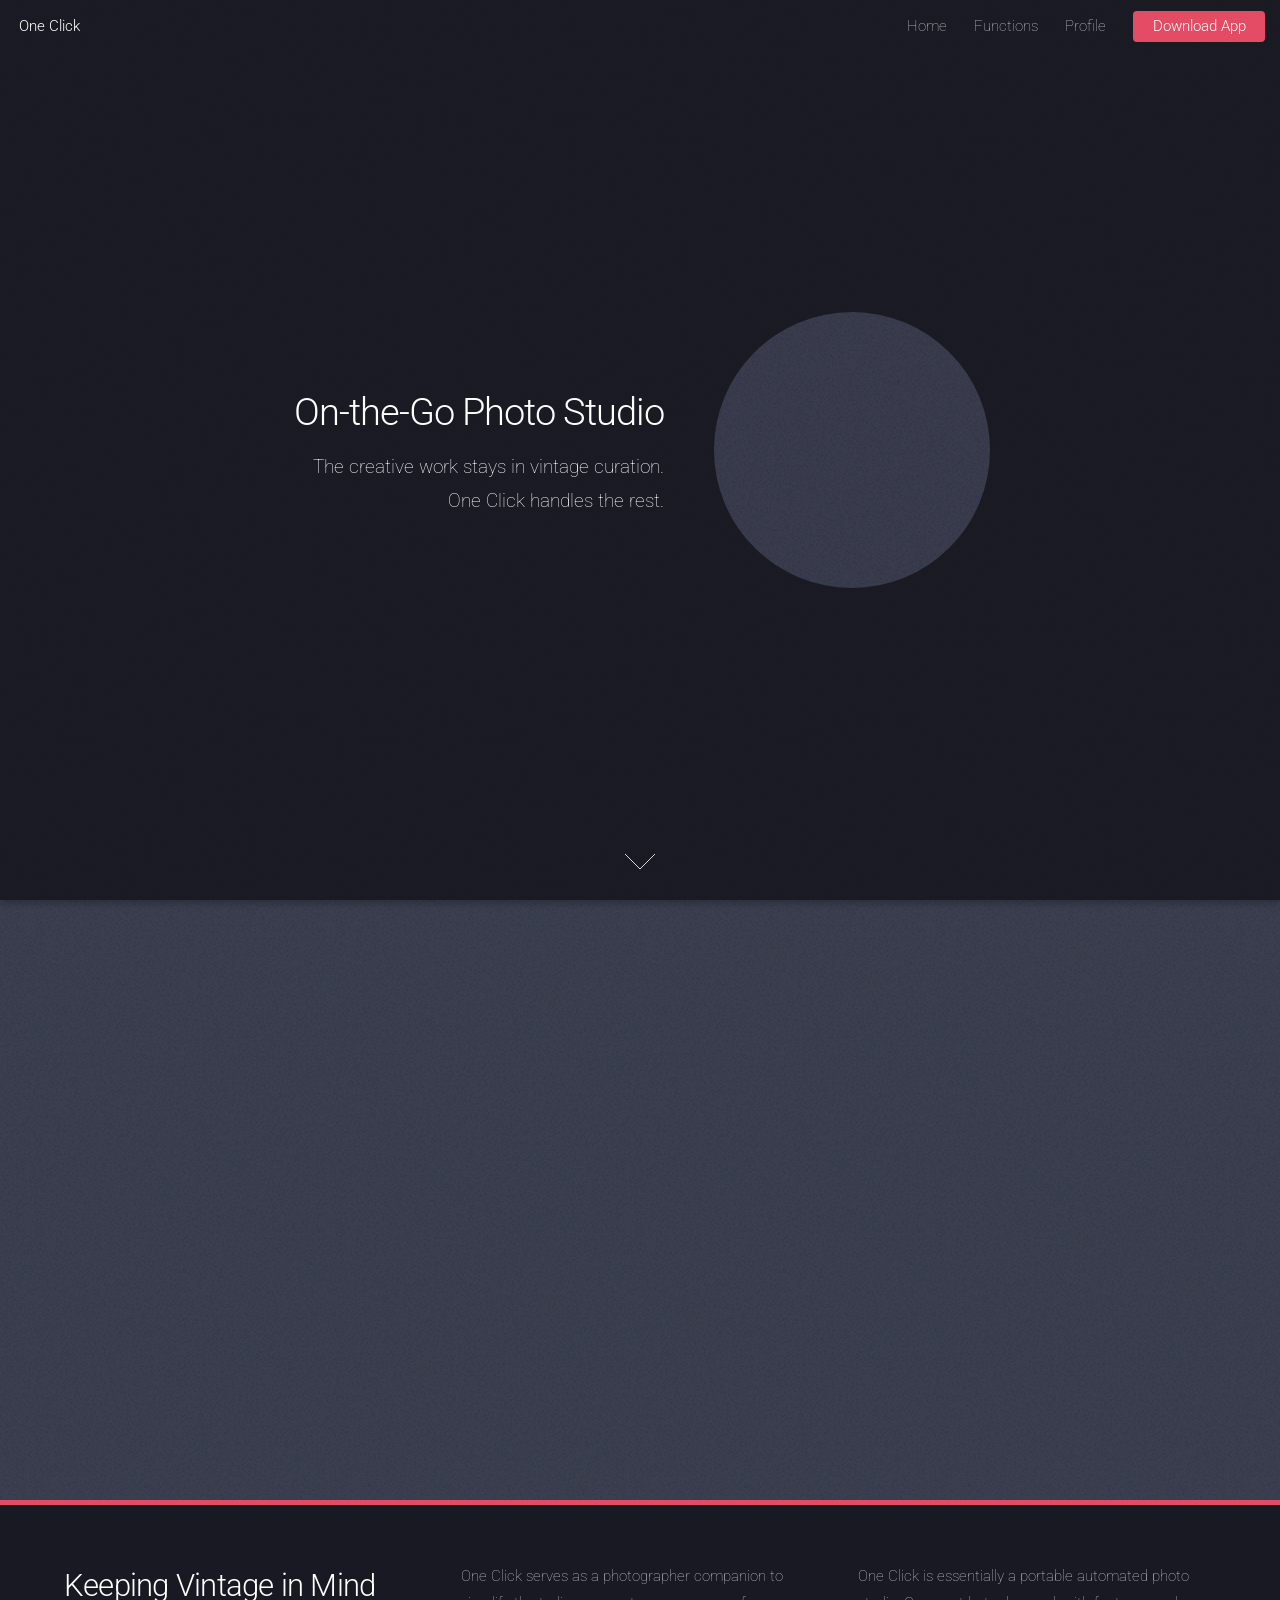
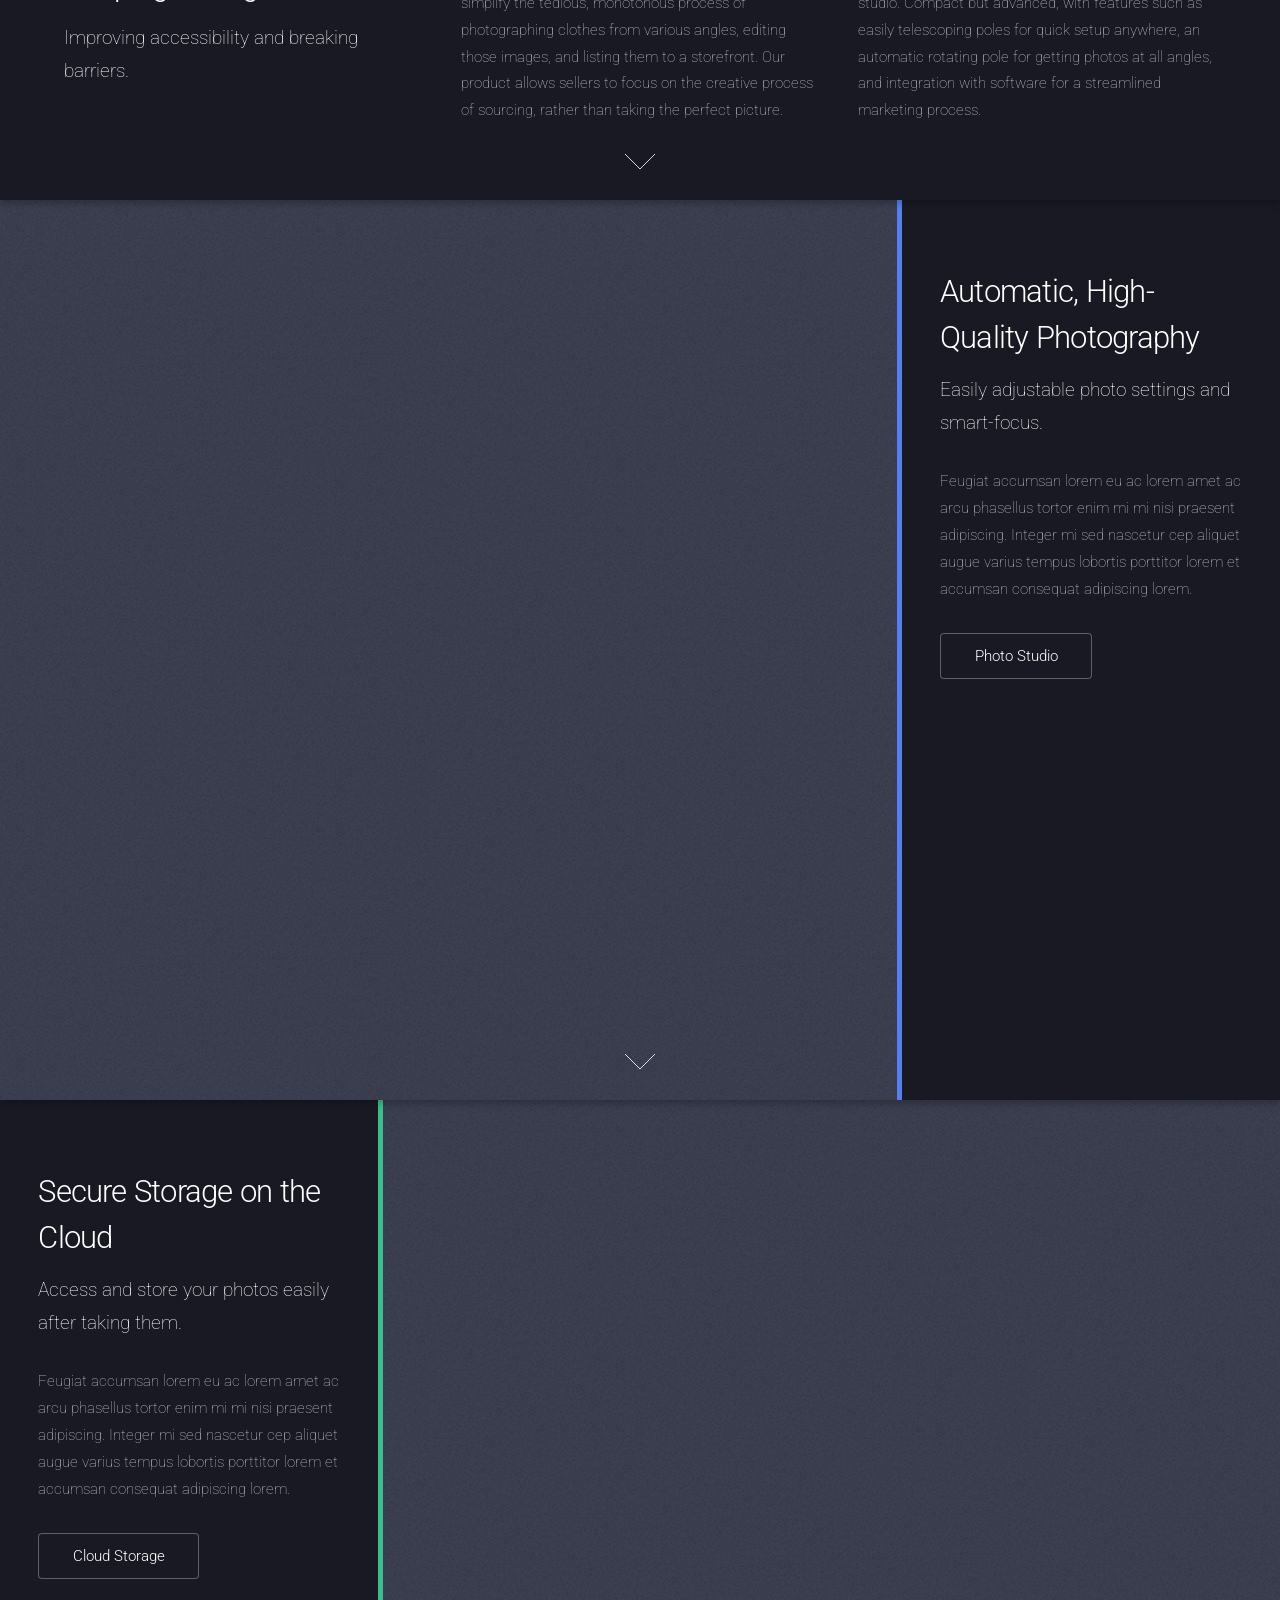
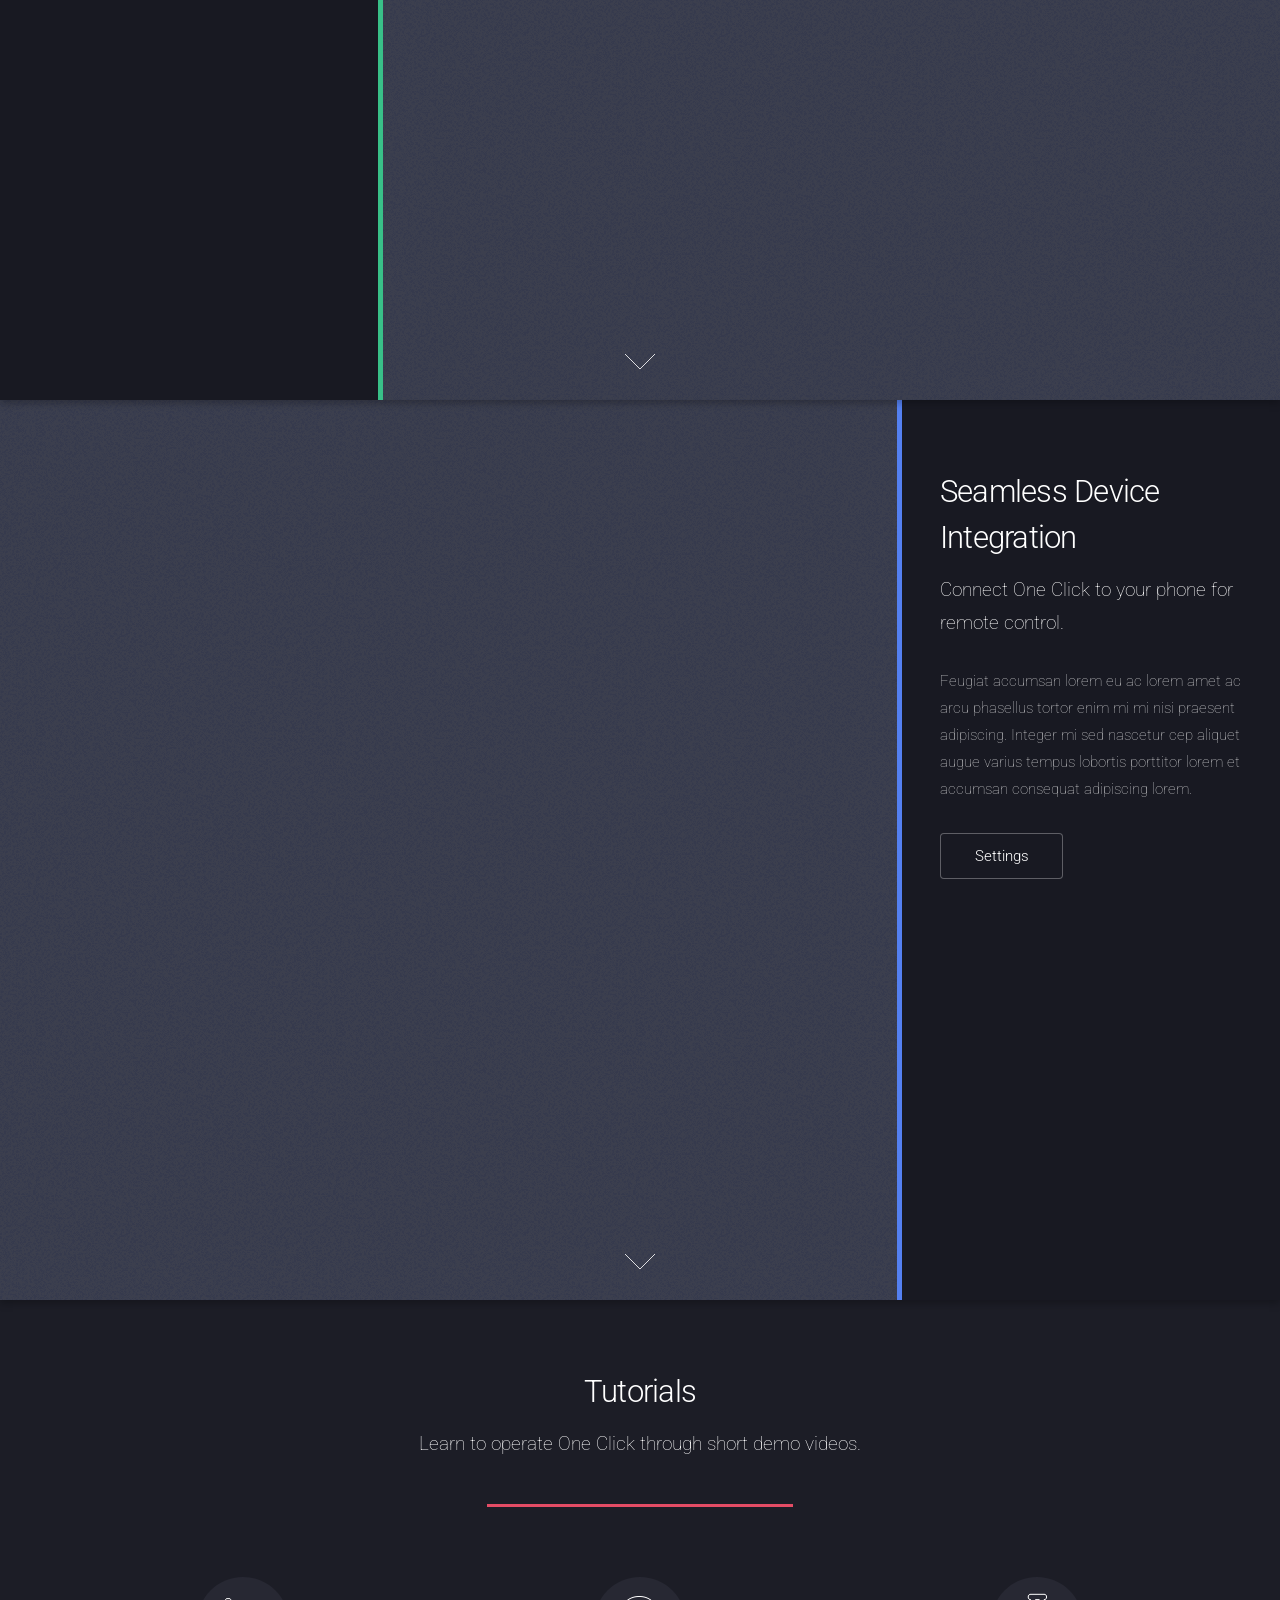
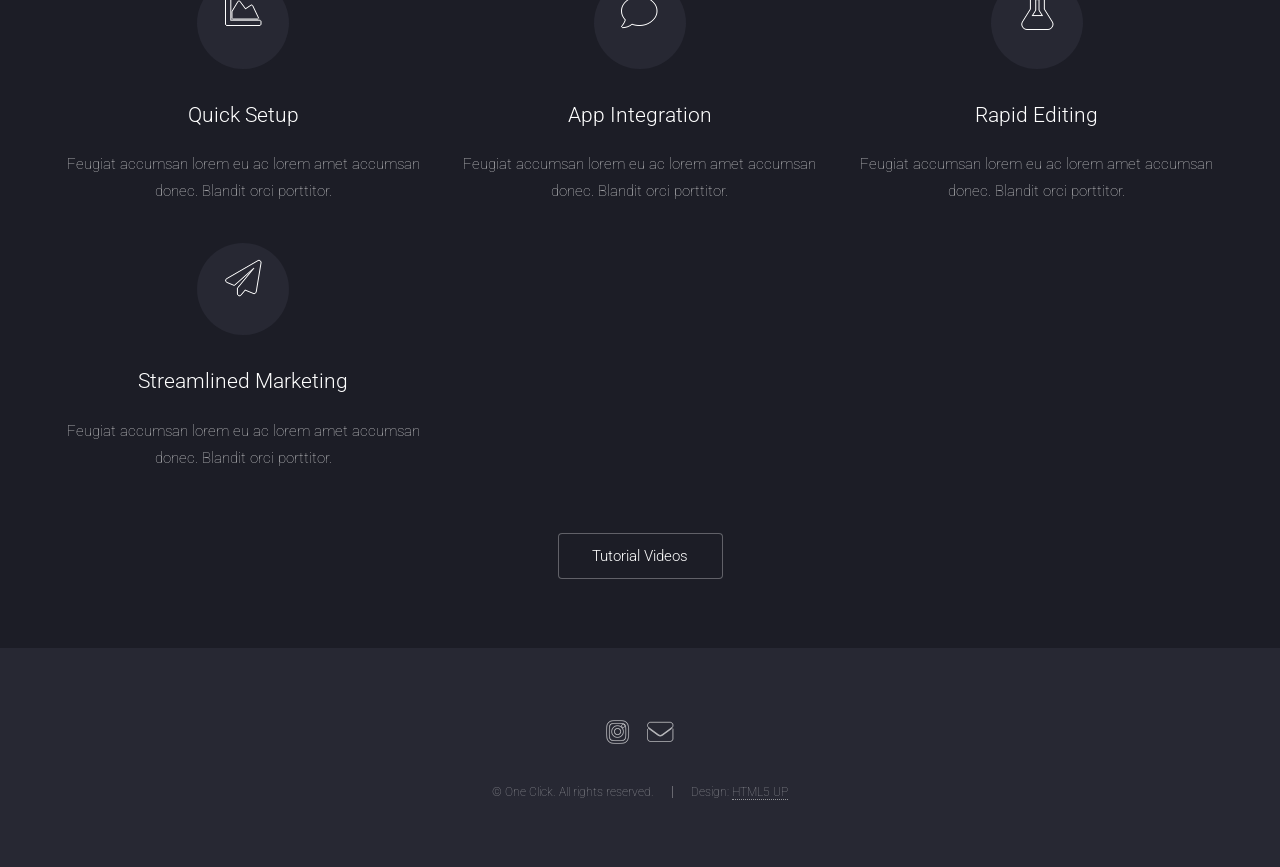
==== commit a374a4a0: "renamed sections and added text" ====
--- a/index.html
+++ b/index.html
@@ -6,7 +6,7 @@
 -->
 <html>
 	<head>
-		<title>Landed by HTML5 UP</title>
+		<title>One Click</title>
 		<meta charset="utf-8" />
 		<meta name="viewport" content="width=device-width, initial-scale=1, user-scalable=no" />
 		<link rel="stylesheet" href="assets/css/main.css" />
@@ -17,29 +17,29 @@
 
 			<!-- Header -->
 				<header id="header">
-					<h1 id="logo"><a href="index.html">Landed</a></h1>
+					<h1 id="logo"><a href="index.html">One Click</a></h1>
 					<nav id="nav">
 						<ul>
 							<li><a href="index.html">Home</a></li>
 							<li>
-								<a href="#">Layouts</a>
+								<a href="#">Functions</a>
 								<ul>
-									<li><a href="left-sidebar.html">Left Sidebar</a></li>
-									<li><a href="right-sidebar.html">Right Sidebar</a></li>
-									<li><a href="no-sidebar.html">No Sidebar</a></li>
+									<li><a href="left-sidebar.html">Photo Studio</a></li>
+									<li><a href="right-sidebar.html">Cloud Storage</a></li>
+									<li><a href="no-sidebar.html">Settings</a></li>
 									<li>
-										<a href="#">Submenu</a>
+										<a href="#">Tutorials</a>
 										<ul>
-											<li><a href="#">Option 1</a></li>
-											<li><a href="#">Option 2</a></li>
-											<li><a href="#">Option 3</a></li>
-											<li><a href="#">Option 4</a></li>
+											<li><a href="#">Setting Up</a></li>
+											<li><a href="#">App Navigation</a></li>
+											<li><a href="#">Editing Photos</a></li>
+											<li><a href="#">Listing Items</a></li>
 										</ul>
 									</li>
 								</ul>
 							</li>
-							<li><a href="elements.html">Elements</a></li>
-							<li><a href="#" class="button primary">Sign Up</a></li>
+							<li><a href="elements.html">Profile</a></li>
+							<li><a href="#" class="button primary">Download App</a></li>
 						</ul>
 					</nav>
 				</header>
@@ -48,9 +48,9 @@
 				<section id="banner">
 					<div class="content">
 						<header>
-							<h2>The future has landed</h2>
-							<p>And there are no hoverboards or flying cars.<br />
-							Just apps. Lots of mother flipping apps.</p>
+							<h2>On-the-Go Photo Studio</h2>
+							<p>The creative work stays in vintage curation.<br />
+							One Click handles the rest.</p>
 						</header>
 						<span class="image"><img src="images/pic01.jpg" alt="" /></span>
 					</div>
@@ -65,23 +65,23 @@
 							<div class="row">
 								<div class="col-4 col-12-medium">
 									<header>
-										<h2>Odio faucibus ipsum integer consequat</h2>
-										<p>Nascetur eu nibh vestibulum amet gravida nascetur praesent</p>
+										<h2>Keeping Vintage in Mind</h2>
+										<p>Improving accessibility and breaking barriers.</p>
 									</header>
 								</div>
 								<div class="col-4 col-12-medium">
-									<p>Feugiat accumsan lorem eu ac lorem amet sed accumsan donec.
-									Blandit orci porttitor semper. Arcu phasellus tortor enim mi
-									nisi praesent dolor adipiscing. Integer mi sed nascetur cep aliquet
-									augue varius tempus lobortis porttitor accumsan consequat
-									adipiscing lorem dolor.</p>
+									<p>One Click serves as a photographer companion to simplify the tedious, 
+									monotonous process of photographing clothes from various angles, 
+									editing those images, and listing them to a storefront. Our product 
+									allows sellers to focus on the creative process of sourcing, 
+									rather than taking the perfect picture.</p>
 								</div>
 								<div class="col-4 col-12-medium">
-									<p>Morbi enim nascetur et placerat lorem sed iaculis neque ante
-									adipiscing adipiscing metus massa. Blandit orci porttitor semper.
-									Arcu phasellus tortor enim mi mi nisi praesent adipiscing. Integer
-									mi sed nascetur cep aliquet augue varius tempus. Feugiat lorem
-									ipsum dolor nullam.</p>
+									<p>One Click is essentially a portable automated photo studio. 
+									Compact but advanced, with features such as easily 
+									telescoping poles for quick setup anywhere, an automatic rotating pole 
+									for getting photos at all angles, and integration with software for 
+									a streamlined marketing process. </p>
 								</div>
 							</div>
 						</div>
@@ -94,12 +94,12 @@
 					<span class="image fit main"><img src="images/pic03.jpg" alt="" /></span>
 					<div class="content">
 						<header>
-							<h2>Interdum amet non magna accumsan</h2>
-							<p>Nunc commodo accumsan eget id nisi eu col volutpat magna</p>
+							<h2>Automatic, High-Quality Photography</h2>
+							<p>Easily adjustable photo settings and smart-focus.</p>
 						</header>
 						<p>Feugiat accumsan lorem eu ac lorem amet ac arcu phasellus tortor enim mi mi nisi praesent adipiscing. Integer mi sed nascetur cep aliquet augue varius tempus lobortis porttitor lorem et accumsan consequat adipiscing lorem.</p>
 						<ul class="actions">
-							<li><a href="#" class="button">Learn More</a></li>
+							<li><a href="#" class="button">Photo Studio</a></li>
 						</ul>
 					</div>
 					<a href="#three" class="goto-next scrolly">Next</a>
@@ -110,94 +110,80 @@
 					<span class="image fit main bottom"><img src="images/pic04.jpg" alt="" /></span>
 					<div class="content">
 						<header>
-							<h2>Interdum felis blandit praesent sed augue</h2>
-							<p>Accumsan integer ultricies aliquam vel massa sapien phasellus</p>
+							<h2>Secure Storage on the Cloud</h2>
+							<p>Access and store your photos easily after taking them.</p>
 						</header>
 						<p>Feugiat accumsan lorem eu ac lorem amet ac arcu phasellus tortor enim mi mi nisi praesent adipiscing. Integer mi sed nascetur cep aliquet augue varius tempus lobortis porttitor lorem et accumsan consequat adipiscing lorem.</p>
 						<ul class="actions">
-							<li><a href="#" class="button">Learn More</a></li>
+							<li><a href="#" class="button">Cloud Storage</a></li>
 						</ul>
 					</div>
 					<a href="#four" class="goto-next scrolly">Next</a>
 				</section>
 
 			<!-- Four -->
-				<section id="four" class="wrapper style1 special fade-up">
+				<section id="four" class="spotlight style2 right">
+					<span class="image fit main bottom"><img src="images/pic04.jpg" alt="" /></span>
+					<div class="content">
+						<header>
+							<h2>Seamless Device Integration</h2>
+							<p>Connect One Click to your phone for remote control.</p>
+						</header>
+						<p>Feugiat accumsan lorem eu ac lorem amet ac arcu phasellus tortor enim mi mi nisi praesent adipiscing. Integer mi sed nascetur cep aliquet augue varius tempus lobortis porttitor lorem et accumsan consequat adipiscing lorem.</p>
+						<ul class="actions">
+							<li><a href="#" class="button">Settings</a></li>
+						</ul>
+					</div>
+					<a href="#five" class="goto-next scrolly">Next</a>
+				</section>
+
+			<!-- Five -->
+				<section id="five" class="wrapper style1 special fade-up">
 					<div class="container">
 						<header class="major">
-							<h2>Accumsan sed tempus adipiscing blandit</h2>
-							<p>Iaculis ac volutpat vis non enim gravida nisi faucibus posuere arcu consequat</p>
+							<h2>Tutorials</h2>
+							<p>Learn to operate One Click through short demo videos.</p>
 						</header>
 						<div class="box alt">
 							<div class="row gtr-uniform">
 								<section class="col-4 col-6-medium col-12-xsmall">
 									<span class="icon solid alt major fa-chart-area"></span>
-									<h3>Ipsum sed commodo</h3>
+									<h3>Quick Setup</h3>
 									<p>Feugiat accumsan lorem eu ac lorem amet accumsan donec. Blandit orci porttitor.</p>
 								</section>
 								<section class="col-4 col-6-medium col-12-xsmall">
 									<span class="icon solid alt major fa-comment"></span>
-									<h3>Eleifend lorem ornare</h3>
+									<h3>App Integration</h3>
 									<p>Feugiat accumsan lorem eu ac lorem amet accumsan donec. Blandit orci porttitor.</p>
 								</section>
 								<section class="col-4 col-6-medium col-12-xsmall">
 									<span class="icon solid alt major fa-flask"></span>
-									<h3>Cubilia cep lobortis</h3>
+									<h3>Rapid Editing</h3>
 									<p>Feugiat accumsan lorem eu ac lorem amet accumsan donec. Blandit orci porttitor.</p>
 								</section>
 								<section class="col-4 col-6-medium col-12-xsmall">
 									<span class="icon solid alt major fa-paper-plane"></span>
-									<h3>Non semper interdum</h3>
-									<p>Feugiat accumsan lorem eu ac lorem amet accumsan donec. Blandit orci porttitor.</p>
-								</section>
-								<section class="col-4 col-6-medium col-12-xsmall">
-									<span class="icon solid alt major fa-file"></span>
-									<h3>Odio laoreet accumsan</h3>
-									<p>Feugiat accumsan lorem eu ac lorem amet accumsan donec. Blandit orci porttitor.</p>
-								</section>
-								<section class="col-4 col-6-medium col-12-xsmall">
-									<span class="icon solid alt major fa-lock"></span>
-									<h3>Massa arcu accumsan</h3>
+									<h3>Streamlined Marketing</h3>
 									<p>Feugiat accumsan lorem eu ac lorem amet accumsan donec. Blandit orci porttitor.</p>
 								</section>
 							</div>
 						</div>
 						<footer class="major">
 							<ul class="actions special">
-								<li><a href="#" class="button">Magna sed feugiat</a></li>
+								<li><a href="#" class="button">Tutorial Videos</a></li>
 							</ul>
 						</footer>
-					</div>
-				</section>
-
-			<!-- Five -->
-				<section id="five" class="wrapper style2 special fade">
-					<div class="container">
-						<header>
-							<h2>Magna faucibus lorem diam</h2>
-							<p>Ante metus praesent faucibus ante integer id accumsan eleifend</p>
-						</header>
-						<form method="post" action="#" class="cta">
-							<div class="row gtr-uniform gtr-50">
-								<div class="col-8 col-12-xsmall"><input type="email" name="email" id="email" placeholder="Your Email Address" /></div>
-								<div class="col-4 col-12-xsmall"><input type="submit" value="Get Started" class="fit primary" /></div>
-							</div>
-						</form>
 					</div>
 				</section>
 
 			<!-- Footer -->
 				<footer id="footer">
 					<ul class="icons">
-						<li><a href="#" class="icon brands alt fa-twitter"><span class="label">Twitter</span></a></li>
-						<li><a href="#" class="icon brands alt fa-facebook-f"><span class="label">Facebook</span></a></li>
-						<li><a href="#" class="icon brands alt fa-linkedin-in"><span class="label">LinkedIn</span></a></li>
 						<li><a href="#" class="icon brands alt fa-instagram"><span class="label">Instagram</span></a></li>
-						<li><a href="#" class="icon brands alt fa-github"><span class="label">GitHub</span></a></li>
 						<li><a href="#" class="icon solid alt fa-envelope"><span class="label">Email</span></a></li>
 					</ul>
 					<ul class="copyright">
-						<li>&copy; Untitled. All rights reserved.</li><li>Design: <a href="http://html5up.net">HTML5 UP</a></li>
+						<li>&copy; One Click. All rights reserved.</li><li>Design: <a href="http://html5up.net">HTML5 UP</a></li>
 					</ul>
 				</footer>
 
@@ -214,4 +200,4 @@
 			<script src="assets/js/main.js"></script>
 
 	</body>
-</html>+</html>
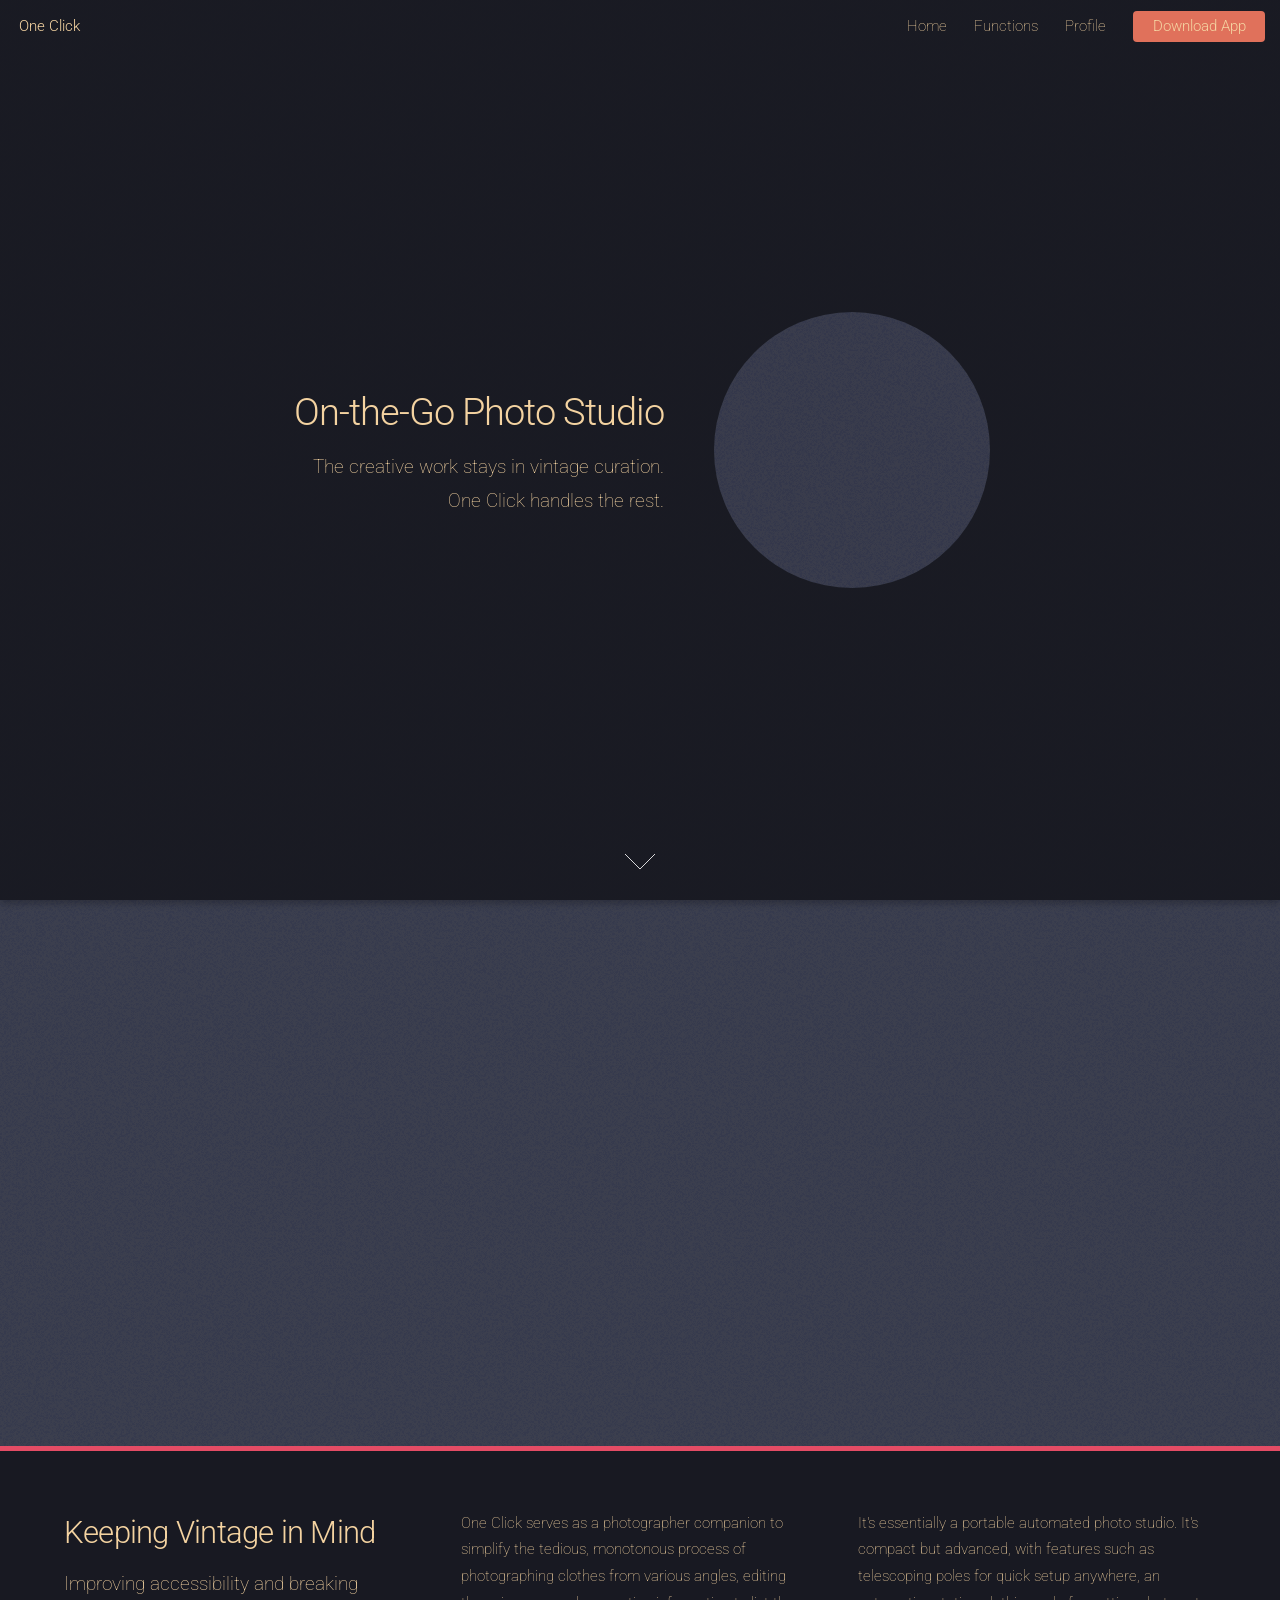
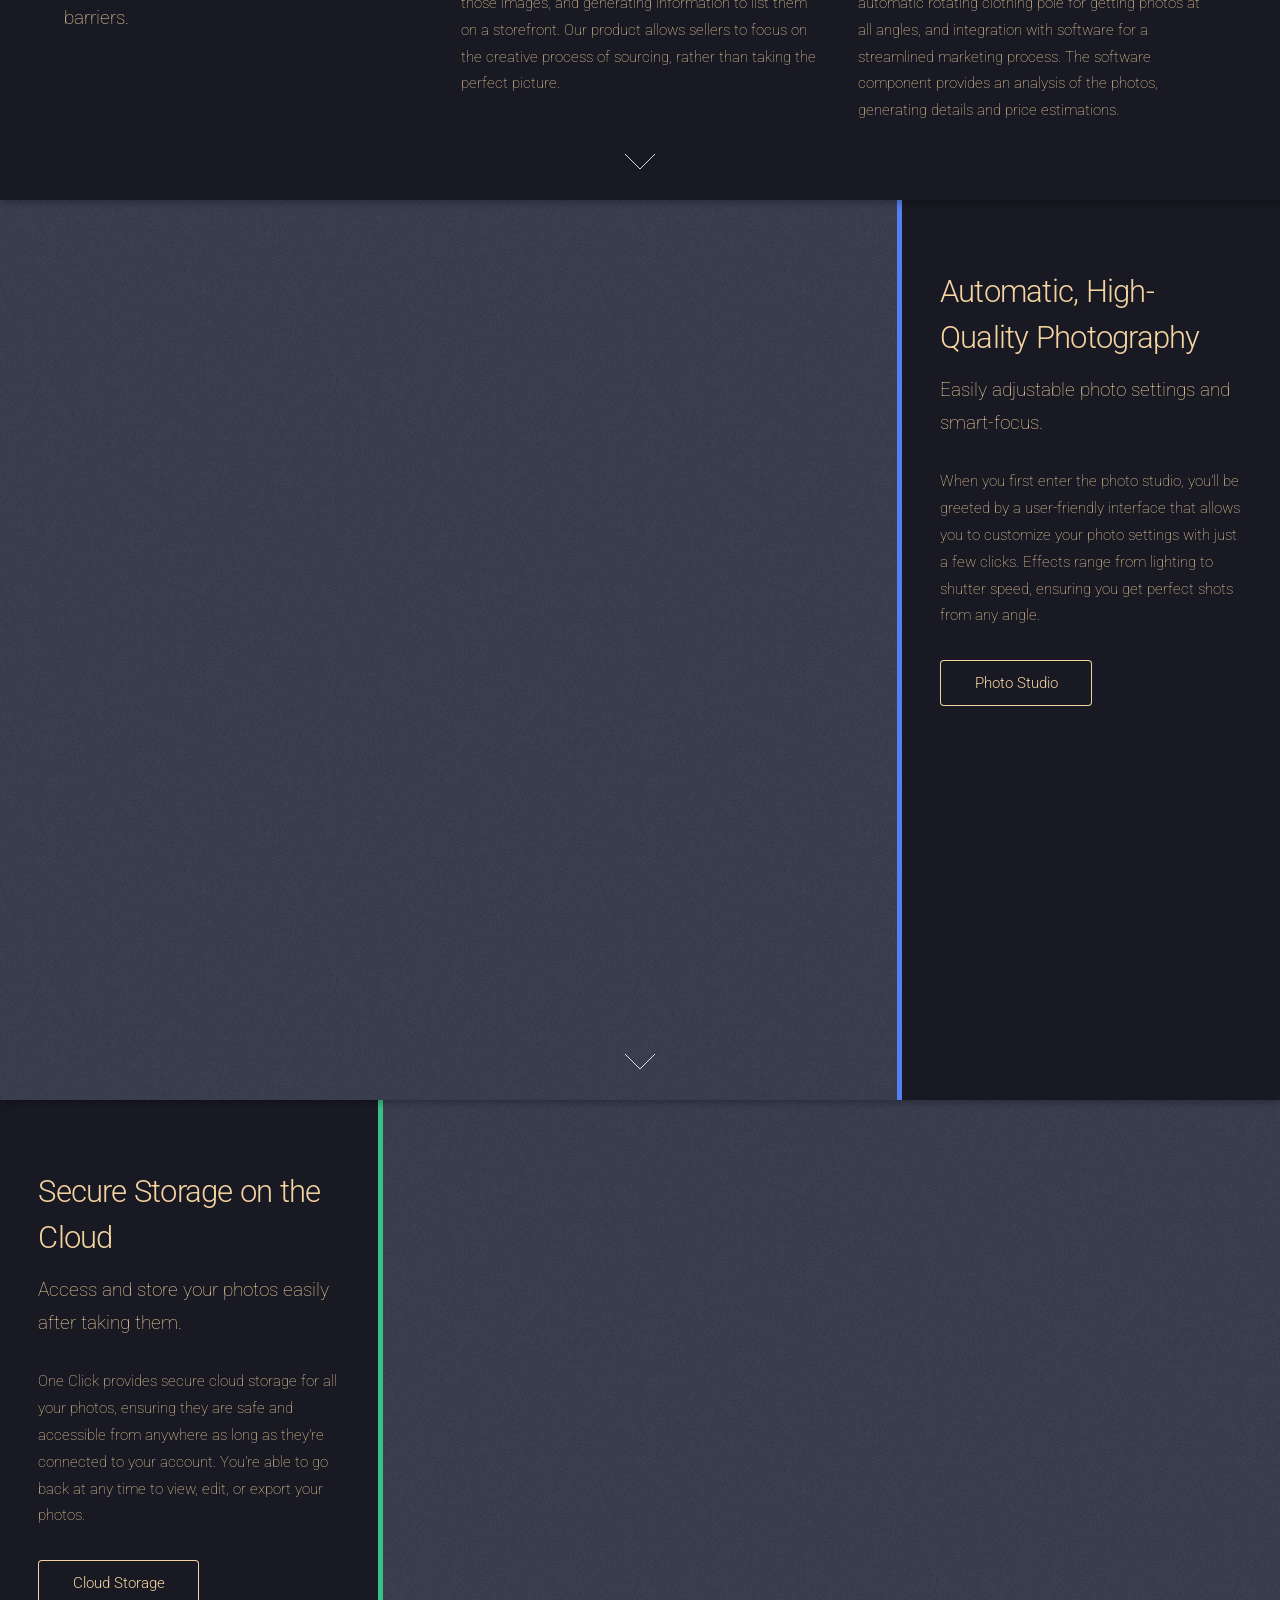
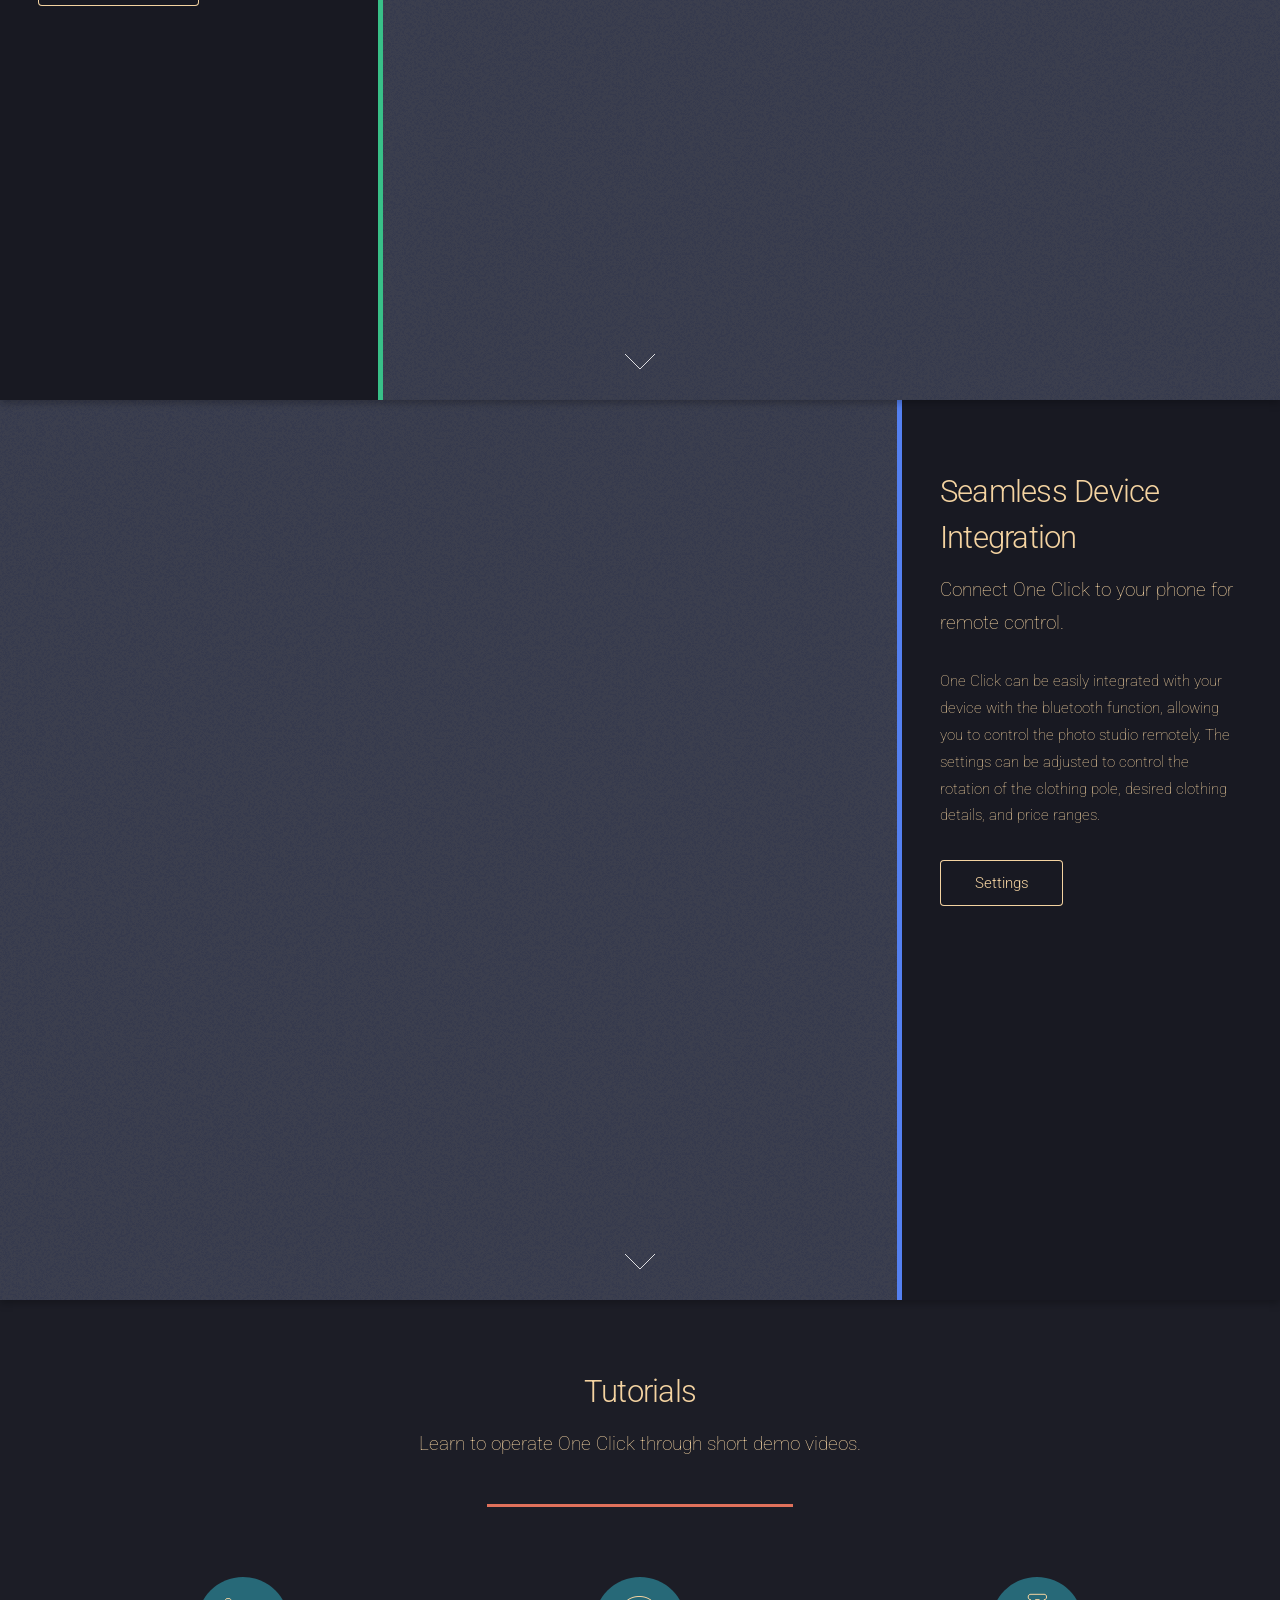
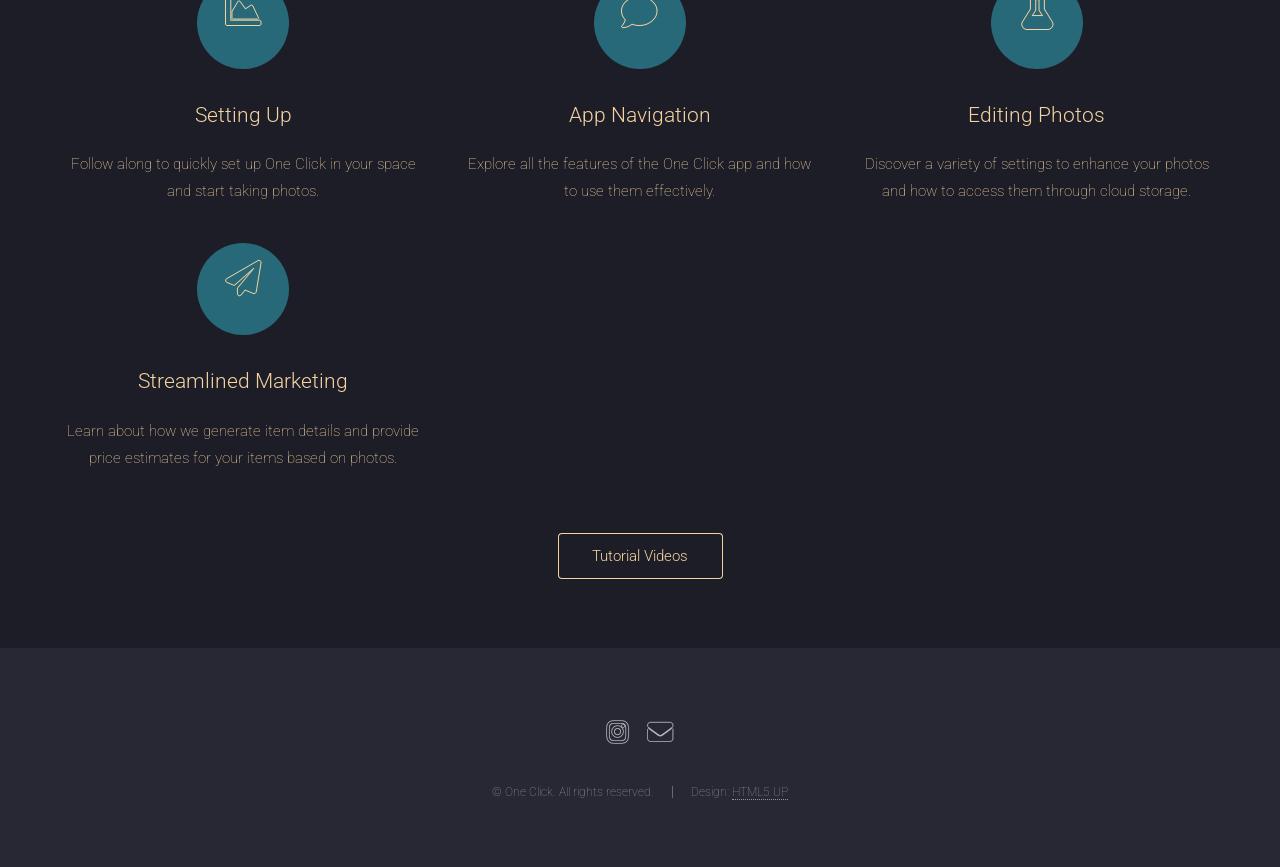
==== commit 1156c8c7: "stylistic editing" ====
--- a/index.html
+++ b/index.html
@@ -72,16 +72,16 @@
 								<div class="col-4 col-12-medium">
 									<p>One Click serves as a photographer companion to simplify the tedious, 
 									monotonous process of photographing clothes from various angles, 
-									editing those images, and listing them to a storefront. Our product 
+									editing those images, and generating information to list them on a storefront. Our product 
 									allows sellers to focus on the creative process of sourcing, 
 									rather than taking the perfect picture.</p>
 								</div>
 								<div class="col-4 col-12-medium">
-									<p>One Click is essentially a portable automated photo studio. 
-									Compact but advanced, with features such as easily 
-									telescoping poles for quick setup anywhere, an automatic rotating pole 
+									<p>It's essentially a portable automated photo studio. 
+									It's compact but advanced, with features such as
+									telescoping poles for quick setup anywhere, an automatic rotating clothing pole 
 									for getting photos at all angles, and integration with software for 
-									a streamlined marketing process. </p>
+									a streamlined marketing process. The software component provides an analysis of the photos, generating details and price estimations.</p>
 								</div>
 							</div>
 						</div>
@@ -97,9 +97,9 @@
 							<h2>Automatic, High-Quality Photography</h2>
 							<p>Easily adjustable photo settings and smart-focus.</p>
 						</header>
-						<p>Feugiat accumsan lorem eu ac lorem amet ac arcu phasellus tortor enim mi mi nisi praesent adipiscing. Integer mi sed nascetur cep aliquet augue varius tempus lobortis porttitor lorem et accumsan consequat adipiscing lorem.</p>
+						<p>When you first enter the photo studio, you'll be greeted by a user-friendly interface that allows you to customize your photo settings with just a few clicks. Effects range from lighting to shutter speed, ensuring you get perfect shots from any angle.</p>
 						<ul class="actions">
-							<li><a href="#" class="button">Photo Studio</a></li>
+							<li><a href="left-sidebar.html" class="button">Photo Studio</a></li>
 						</ul>
 					</div>
 					<a href="#three" class="goto-next scrolly">Next</a>
@@ -113,9 +113,9 @@
 							<h2>Secure Storage on the Cloud</h2>
 							<p>Access and store your photos easily after taking them.</p>
 						</header>
-						<p>Feugiat accumsan lorem eu ac lorem amet ac arcu phasellus tortor enim mi mi nisi praesent adipiscing. Integer mi sed nascetur cep aliquet augue varius tempus lobortis porttitor lorem et accumsan consequat adipiscing lorem.</p>
+						<p>One Click provides secure cloud storage for all your photos, ensuring they are safe and accessible from anywhere as long as they're connected to your account. You're able to go back at any time to view, edit, or export your photos.</p>
 						<ul class="actions">
-							<li><a href="#" class="button">Cloud Storage</a></li>
+							<li><a href="right-sidebar.html" class="button">Cloud Storage</a></li>
 						</ul>
 					</div>
 					<a href="#four" class="goto-next scrolly">Next</a>
@@ -129,9 +129,9 @@
 							<h2>Seamless Device Integration</h2>
 							<p>Connect One Click to your phone for remote control.</p>
 						</header>
-						<p>Feugiat accumsan lorem eu ac lorem amet ac arcu phasellus tortor enim mi mi nisi praesent adipiscing. Integer mi sed nascetur cep aliquet augue varius tempus lobortis porttitor lorem et accumsan consequat adipiscing lorem.</p>
+						<p>One Click can be easily integrated with your device with the bluetooth function, allowing you to control the photo studio remotely. The settings can be adjusted to control the rotation of the clothing pole, desired clothing details, and price ranges. </p>
 						<ul class="actions">
-							<li><a href="#" class="button">Settings</a></li>
+							<li><a href="no-sidebar.html" class="button">Settings</a></li>
 						</ul>
 					</div>
 					<a href="#five" class="goto-next scrolly">Next</a>
@@ -148,23 +148,23 @@
 							<div class="row gtr-uniform">
 								<section class="col-4 col-6-medium col-12-xsmall">
 									<span class="icon solid alt major fa-chart-area"></span>
-									<h3>Quick Setup</h3>
-									<p>Feugiat accumsan lorem eu ac lorem amet accumsan donec. Blandit orci porttitor.</p>
+									<h3>Setting Up</h3>
+									<p>Follow along to quickly set up One Click in your space and start taking photos.</p>
 								</section>
 								<section class="col-4 col-6-medium col-12-xsmall">
 									<span class="icon solid alt major fa-comment"></span>
-									<h3>App Integration</h3>
-									<p>Feugiat accumsan lorem eu ac lorem amet accumsan donec. Blandit orci porttitor.</p>
+									<h3>App Navigation</h3>
+									<p>Explore all the features of the One Click app and how to use them effectively.</p>
 								</section>
 								<section class="col-4 col-6-medium col-12-xsmall">
 									<span class="icon solid alt major fa-flask"></span>
-									<h3>Rapid Editing</h3>
-									<p>Feugiat accumsan lorem eu ac lorem amet accumsan donec. Blandit orci porttitor.</p>
+									<h3>Editing Photos</h3>
+									<p>Discover a variety of settings to enhance your photos and how to access them through cloud storage.</p>
 								</section>
 								<section class="col-4 col-6-medium col-12-xsmall">
 									<span class="icon solid alt major fa-paper-plane"></span>
 									<h3>Streamlined Marketing</h3>
-									<p>Feugiat accumsan lorem eu ac lorem amet accumsan donec. Blandit orci porttitor.</p>
+									<p>Learn about how we generate item details and provide price estimates for your items based on photos.</p>
 								</section>
 							</div>
 						</div>
--- a/assets/css/main.css
+++ b/assets/css/main.css
@@ -35,6 +35,7 @@
 
 ol, ul {
 	list-style: none;
+	color:#f4d3a1
 }
 
 blockquote, q {
@@ -111,17 +112,17 @@
 		-ms-transition: border-color 0.2s ease-in-out, color 0.2s ease-in-out;
 		transition: border-color 0.2s ease-in-out, color 0.2s ease-in-out;
 		border-bottom: dotted 1px;
-		color: #e44c65;
+		color: #e0715b;
 		text-decoration: none;
 	}
 
 		a:hover {
-			color: #e44c65 !important;
+			color: #e0715b !important;
 			border-bottom-color: transparent;
 		}
 
 	strong, b {
-		color: #ffffff;
+		color: #f4d3a1;
 		font-weight: 300;
 	}
 
@@ -131,10 +132,13 @@
 
 	p {
 		margin: 0 0 2em 0;
+  		color: #f4d3a1; /* A nice green hex code */
+
+
 	}
 
 	h1, h2, h3, h4, h5, h6 {
-		color: #ffffff;
+		color: #f4d3a1;
 		font-weight: 300;
 		line-height: 1em;
 		margin: 0 0 1em 0;
@@ -185,7 +189,7 @@
 
 	hr {
 		border: 0;
-		border-bottom: solid 1px rgba(255, 255, 255, 0.3);
+		border-bottom: solid 1px rgba(124, 74, 51, 0.3);
 		margin: 3em 0;
 	}
 
@@ -194,14 +198,14 @@
 		}
 
 	blockquote {
-		border-left: solid 4px rgba(255, 255, 255, 0.3);
+		border-left: solid 4px rgba(124, 74, 51, 0.3);
 		font-style: italic;
 		margin: 0 0 2em 0;
 		padding: 0.5em 0 0.5em 2em;
 	}
 
 	code {
-		background: rgba(255, 255, 255, 0.075);
+		background: rgba(124, 74, 51, 0.075);
 		border-radius: 4px;
 		font-family: "Courier New", monospace;
 		font-size: 0.9em;
@@ -279,7 +283,7 @@
 
 	@-moz-keyframes spinner-hide {
 		0% {
-			color: rgba(255, 255, 255, 0.15);
+			color: rgba(124, 74, 51, 0.15);
 			z-index: 100001;
 			-moz-transform: scale(1) rotate(0deg);
 			-webkit-transform: scale(1) rotate(0deg);
@@ -337,7 +341,7 @@
 
 	@-ms-keyframes spinner-hide {
 		0% {
-			color: rgba(255, 255, 255, 0.15);
+			color: rgba(124, 74, 51, 0.15);
 			z-index: 100001;
 			-moz-transform: scale(1) rotate(0deg);
 			-webkit-transform: scale(1) rotate(0deg);
@@ -366,7 +370,7 @@
 
 	@keyframes spinner-hide {
 		0% {
-			color: rgba(255, 255, 255, 0.15);
+			color: rgba(124, 74, 51, 0.15);
 			z-index: 100001;
 			-moz-transform: scale(1) rotate(0deg);
 			-webkit-transform: scale(1) rotate(0deg);
@@ -571,7 +575,7 @@
 			-webkit-transform-origin: 50% 50%;
 			-ms-transform-origin: 50% 50%;
 			transform-origin: 50% 50%;
-			color: rgba(255, 255, 255, 0.15);
+			color: rgba(124, 74, 51, 0.15);
 			content: '\f1ce';
 			cursor: default;
 			display: block;
@@ -2154,7 +2158,7 @@
 	}
 
 	header p {
-		color: #ffffff;
+		color: #f4d3a1;
 		position: relative;
 		margin: 0 0 1.5em 0;
 	}
@@ -2186,7 +2190,7 @@
 	}
 
 		header.major:after {
-			background: #e44c65;
+			background: #e0715b;
 			content: '';
 			display: inline-block;
 			height: 0.2em;
@@ -2211,7 +2215,7 @@
 		}
 
 	label {
-		color: #ffffff;
+		color: #f4d3a1;
 		display: block;
 		font-size: 0.9em;
 		font-weight: 300;
@@ -2233,7 +2237,7 @@
 		transition: border-color 0.2s ease-in-out;
 		background: transparent;
 		border-radius: 4px;
-		border: solid 1px rgba(255, 255, 255, 0.3);
+		border: solid 1px rgba(124, 74, 51, 0.3);
 		color: inherit;
 		display: block;
 		outline: 0;
@@ -2255,7 +2259,7 @@
 		input[type="email"]:focus,
 		select:focus,
 		textarea:focus {
-			border-color: #e44c65;
+			border-color: #e0715b;
 		}
 
 	select {
@@ -2269,7 +2273,7 @@
 	}
 
 		select option {
-			color: #ffffff;
+			color: #f4d3a1;
 			background: #1c1d26;
 		}
 
@@ -2336,7 +2340,7 @@
 			input[type="checkbox"] + label:before,
 			input[type="radio"] + label:before {
 				border-radius: 4px;
-				border: solid 1px rgba(255, 255, 255, 0.3);
+				border: solid 1px rgba(124, 74, 51, 0.3);
 				content: '';
 				display: inline-block;
 				font-size: 0.8em;
@@ -2352,13 +2356,13 @@
 		input[type="checkbox"]:checked + label:before,
 		input[type="radio"]:checked + label:before {
 			background: rgba(255, 255, 255, 0.25);
-			color: #ffffff;
+			color: #f4d3a1;
 			content: '\f00c';
 		}
 
 		input[type="checkbox"]:focus + label:before,
 		input[type="radio"]:focus + label:before {
-			border-color: #e44c65;
+			border-color: #e0715b;
 		}
 
 	input[type="checkbox"] + label:before {
@@ -2466,11 +2470,11 @@
 
 			.icon.alt:before {
 				color: #1c1d26 !important;
-				text-shadow: 1px 0 0 #ffffff, -1px 0 0 #ffffff, 0 1px 0 #ffffff, 0 -1px 0 #ffffff;
+				text-shadow: 1px 0 0 #f4d3a1, -1px 0 0 #f4d3a1, 0 1px 0 #f4d3a1, 0 -1px 0 #f4d3a1;
 			}
 
 		.icon.major {
-			background: #272833;
+			background: #276978;
 			border-radius: 100%;
 			cursor: default;
 			display: inline-block;
@@ -2503,8 +2507,8 @@
 				}
 
 				.icon.major.alt:before {
-					color: #272833 !important;
-					text-shadow: 1px 0 0 #ffffff, -1px 0 0 #ffffff, 0 1px 0 #ffffff, 0 -1px 0 #ffffff;
+					color: #276978 !important;
+					text-shadow: 1px 0 0 #f4d3a1, -1px 0 0 #f4d3a1, 0 1px 0 #f4d3a1, 0 -1px 0 #f4d3a1;
 				}
 
 /* Image */
@@ -2570,6 +2574,7 @@
 		list-style: decimal;
 		margin: 0 0 2em 0;
 		padding-left: 1.25em;
+		color: #f4d3a1;
 	}
 
 		ol li {
@@ -2580,6 +2585,7 @@
 		list-style: disc;
 		margin: 0 0 2em 0;
 		padding-left: 1em;
+		color: #f4d3a1;
 	}
 
 		ul li {
@@ -2592,7 +2598,7 @@
 		}
 
 			ul.alt li {
-				border-top: solid 1px rgba(255, 255, 255, 0.3);
+				border-top: solid 1px #f4d3a1;;
 				padding: 0.5em 0;
 			}
 
@@ -2603,6 +2609,7 @@
 
 	dl {
 		margin: 0 0 2em 0;
+		color: #f4d3a1;
 	}
 
 /* Icons */
@@ -2763,13 +2770,13 @@
 	}
 
 		table tbody tr {
-			border: solid 1px rgba(255, 255, 255, 0.3);
+			border: solid 1px #f4d3a1;
 			border-left: 0;
 			border-right: 0;
 		}
 
 			table tbody tr:nth-child(2n + 1) {
-				background-color: rgba(255, 255, 255, 0.075);
+				background-color: rgba(124, 74, 51, 0.075);
 			}
 
 		table td {
@@ -2777,7 +2784,7 @@
 		}
 
 		table th {
-			color: #ffffff;
+			color: #f4d3a1;
 			font-size: 0.9em;
 			font-weight: 300;
 			padding: 0 0.75em 0.75em 0.75em;
@@ -2785,11 +2792,11 @@
 		}
 
 		table thead {
-			border-bottom: solid 1px rgba(255, 255, 255, 0.3);
+			border-bottom: solid 1px #f4d3a1;
 		}
 
 		table tfoot {
-			border-top: solid 1px rgba(255, 255, 255, 0.3);
+			border-top: solid 1px #f4d3a1;
 		}
 
 		table.alt {
@@ -2797,7 +2804,7 @@
 		}
 
 			table.alt tbody tr td {
-				border: solid 1px rgba(255, 255, 255, 0.3);
+				border: solid 1px #f4d3a1;
 				border-left-width: 0;
 				border-top-width: 0;
 			}
@@ -2835,8 +2842,8 @@
 		background-color: transparent;
 		border-radius: 4px;
 		border: 0;
-		box-shadow: inset 0 0 0 1px rgba(255, 255, 255, 0.3);
-		color: #ffffff !important;
+		box-shadow: inset 0 0 0 1px #f4d3a1;
+		color: #f4d3a1 !important;
 		cursor: pointer;
 		display: inline-block;
 		font-weight: 300;
@@ -2855,8 +2862,8 @@
 		input[type="button"]:active,
 		.button:hover,
 		.button:active {
-			box-shadow: inset 0 0 0 1px #e44c65;
-			color: #e44c65 !important;
+			box-shadow: inset 0 0 0 1px #e0715b;
+			color: #e0715b !important;
 		}
 
 		input[type="submit"]:active,
@@ -2898,23 +2905,23 @@
 		input[type="reset"].primary,
 		input[type="button"].primary,
 		.button.primary {
-			background-color: #e44c65;
+			background-color: #e0715b !important;
 			box-shadow: none;
-			color: #ffffff !important;
+			color: #f4d3a1 !important;
 		}
 
 			input[type="submit"].primary:hover,
 			input[type="reset"].primary:hover,
 			input[type="button"].primary:hover,
 			.button.primary:hover {
-				background-color: #e76278;
+				background-color: #e0715b;
 			}
 
 			input[type="submit"].primary:active,
 			input[type="reset"].primary:active,
 			input[type="button"].primary:active,
 			.button.primary:active {
-				background-color: #e13652;
+				background-color: #e0715b;
 			}
 
 		input[type="submit"].disabled, input[type="submit"]:disabled,
@@ -2924,9 +2931,9 @@
 		input[type="button"]:disabled,
 		.button.disabled,
 		.button:disabled {
-			background-color: rgba(255, 255, 255, 0.3) !important;
+			background-color: #f4d3a1 !important;
 			box-shadow: none !important;
-			color: #ffffff !important;
+			color: #f4d3a1 !important;
 			cursor: default;
 			opacity: 0.25;
 		}
@@ -3209,7 +3216,7 @@
 			.wrapper.style2 input[type="email"]:focus,
 			.wrapper.style2 select:focus,
 			.wrapper.style2 textarea:focus {
-				border-color: rgba(255, 255, 255, 0.5);
+				border-color: #f4d3a1;
 			}
 
 			.wrapper.style2 input[type="submit"]:hover, .wrapper.style2 input[type="submit"]:active,
@@ -3219,9 +3226,9 @@
 			.wrapper.style2 input[type="button"]:active,
 			.wrapper.style2 .button:hover,
 			.wrapper.style2 .button:active {
-				background-color: rgba(255, 255, 255, 0.075) !important;
+				background-color: rgba(124, 74, 51, 0.075) !important;
 				box-shadow: inset 0 0 0 1px rgba(255, 255, 255, 0.5) !important;
-				color: #ffffff !important;
+				color: #f4d3a1 !important;
 			}
 
 			.wrapper.style2 input[type="submit"]:active,
@@ -3235,7 +3242,7 @@
 			.wrapper.style2 input[type="reset"].primary,
 			.wrapper.style2 input[type="button"].primary,
 			.wrapper.style2 .button.primary {
-				background-color: #ffffff;
+				background-color: #f4d3a1 !important;
 				color: #e44c65 !important;
 			}
 
@@ -3248,7 +3255,7 @@
 				.wrapper.style2 .button.primary:active {
 					background-color: rgba(255, 255, 255, 0.075) !important;
 					box-shadow: inset 0 0 0 1px rgba(255, 255, 255, 0.5) !important;
-					color: #ffffff !important;
+					color: #f4d3a1 !important;
 				}
 
 				.wrapper.style2 input[type="submit"].primary:active,
@@ -3329,7 +3336,7 @@
 
 			.dropotron > li a, .dropotron > li span {
 				border: 0;
-				color: rgba(255, 255, 255, 0.75);
+				color: #f4d3a1;
 				display: block;
 				padding: 0.1em 1em;
 				text-decoration: none;
@@ -3892,7 +3899,7 @@
 			}
 
 				#titleBar .title {
-					color: #ffffff;
+					color: #f4d3a1;
 					display: block;
 					font-weight: 300;
 					height: 44px;
@@ -3988,7 +3995,7 @@
 					}
 
 					#navPanel .link.depth-0 {
-						color: #ffffff;
+						color: #f4d3a1;
 						font-weight: 300;
 					}
 
@@ -4108,4 +4115,4 @@
 						padding: 0;
 					}
 
-	}+	}
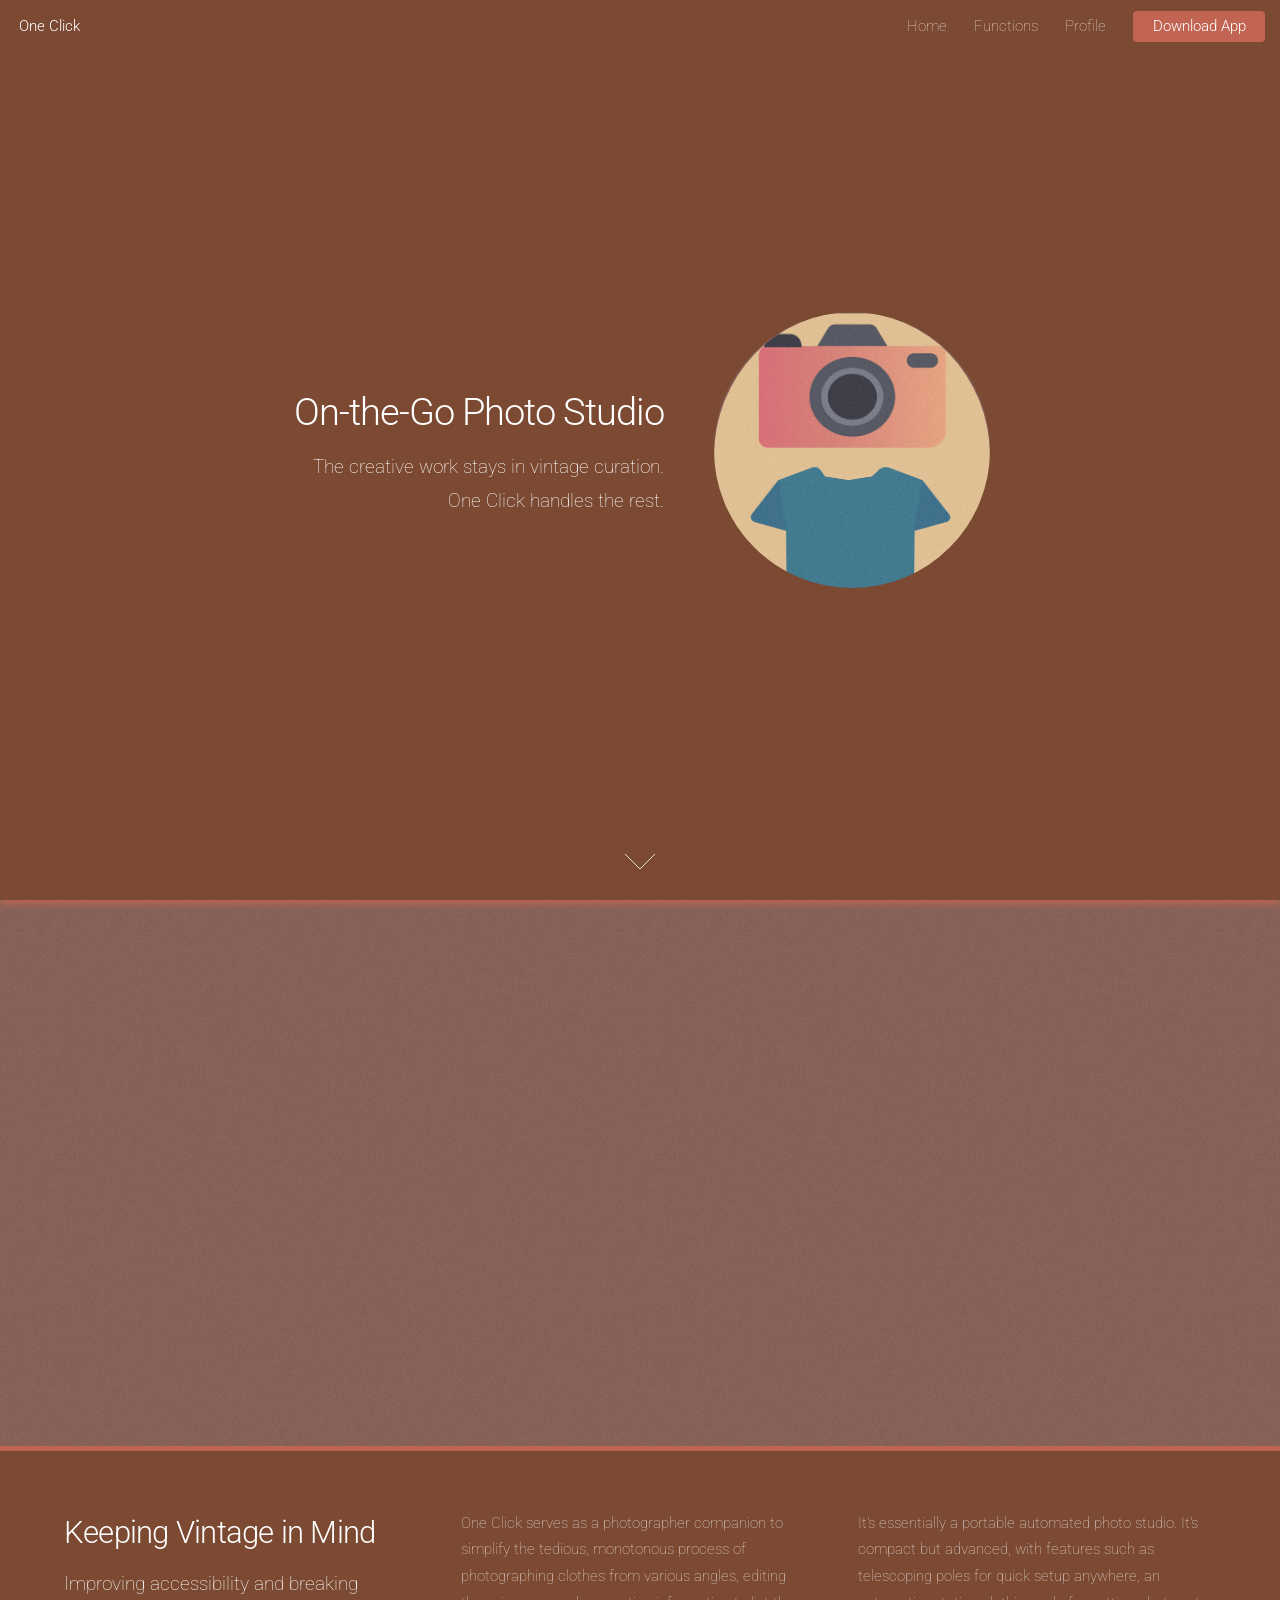
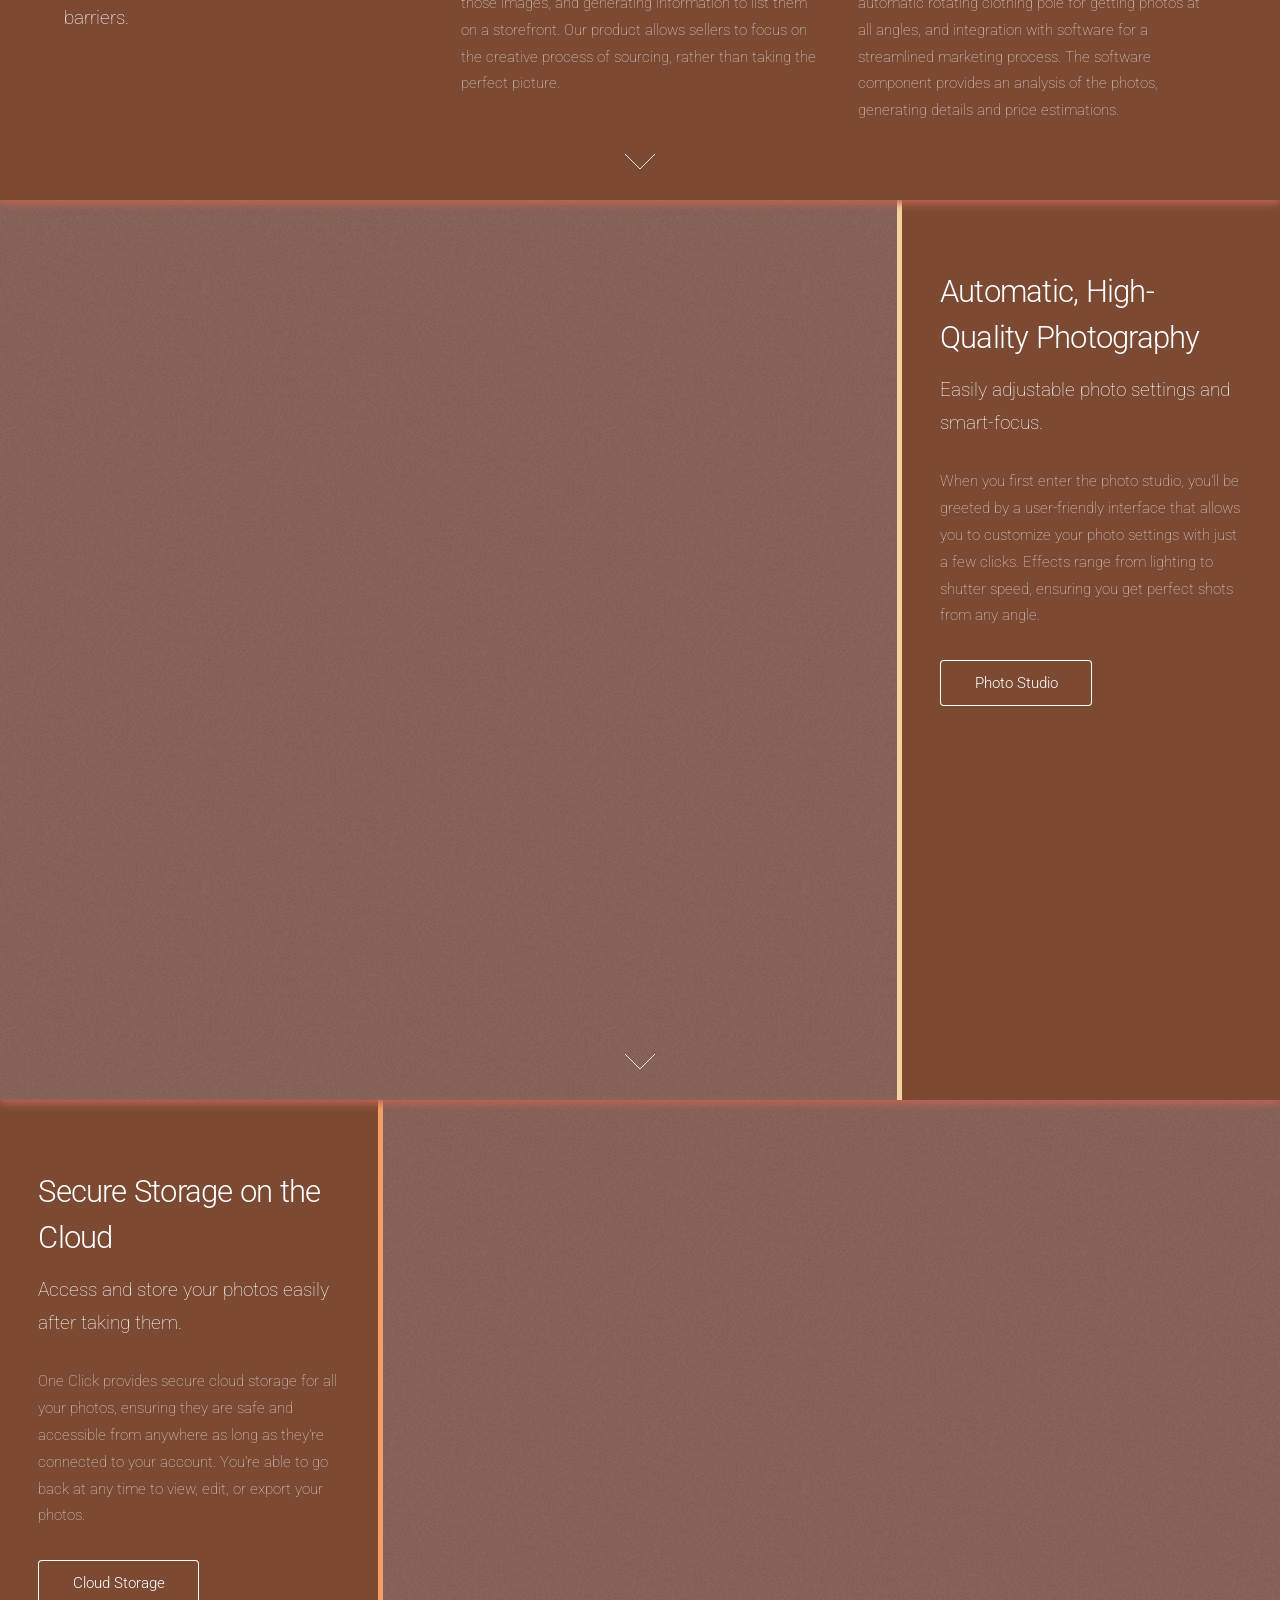
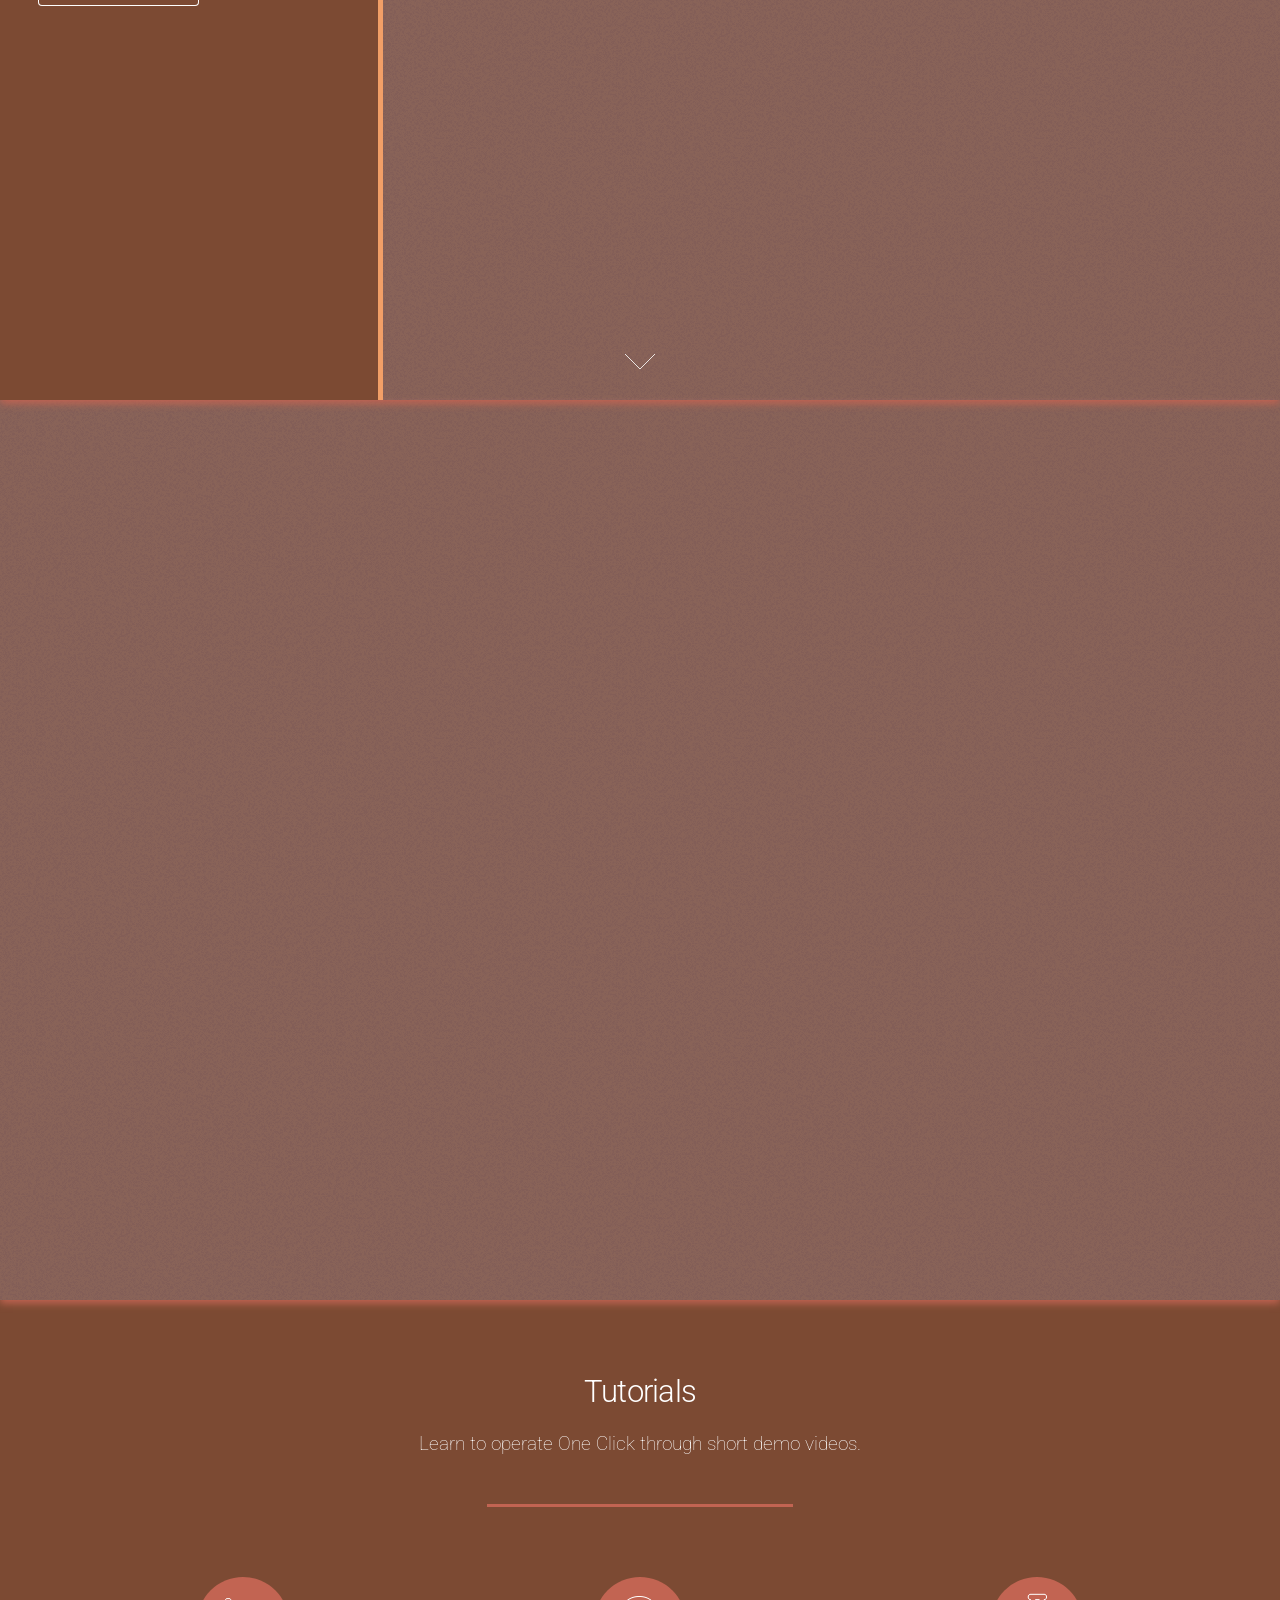
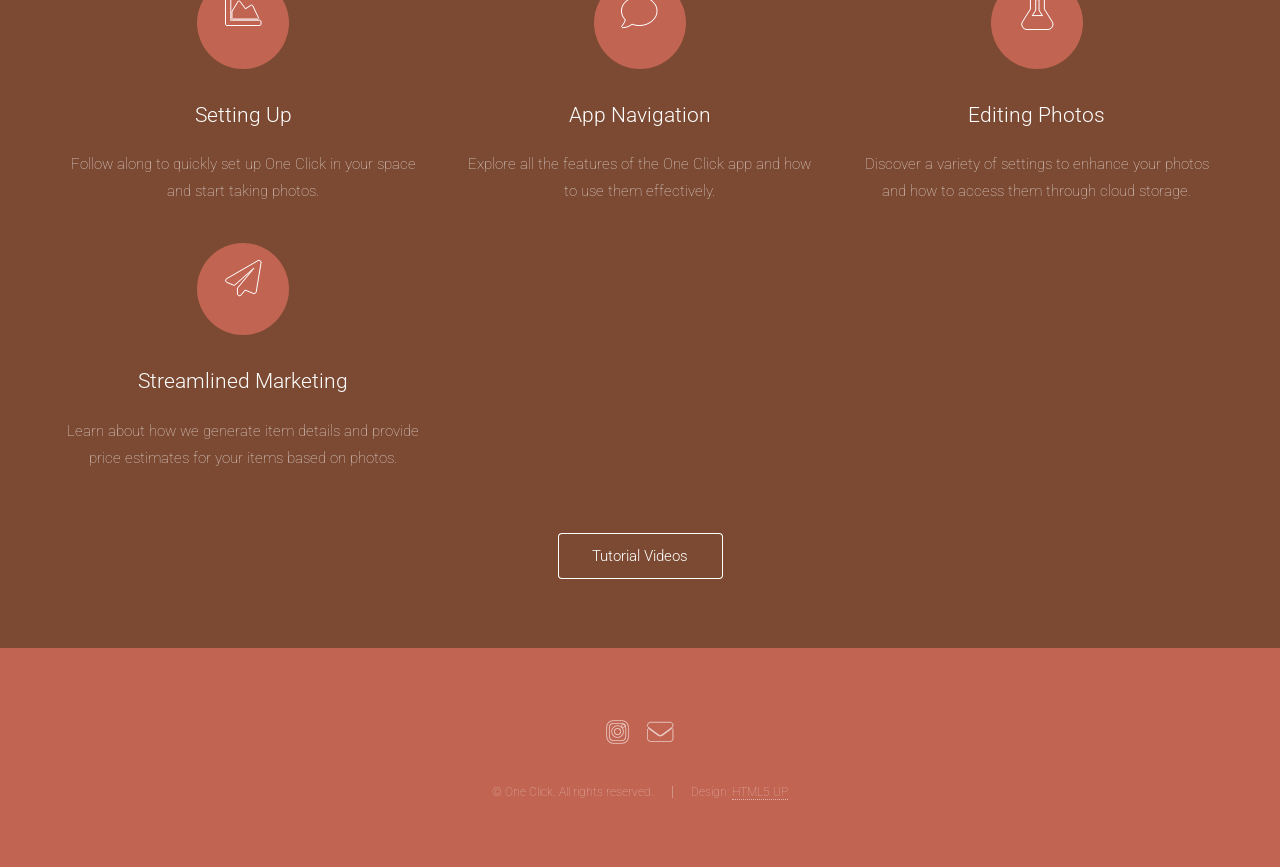
==== commit cf6ebe07: "website customization and stylistic edits" ====
--- a/index.html
+++ b/index.html
@@ -52,14 +52,14 @@
 							<p>The creative work stays in vintage curation.<br />
 							One Click handles the rest.</p>
 						</header>
-						<span class="image"><img src="images/pic01.jpg" alt="" /></span>
+						<span class="image"><img src="images/logo.png" alt="" /></span>
 					</div>
 					<a href="#one" class="goto-next scrolly">Next</a>
 				</section>
 
 			<!-- One -->
 				<section id="one" class="spotlight style1 bottom">
-					<span class="image fit main"><img src="images/pic02.jpg" alt="" /></span>
+					<span class="image fit main"><img src="images/banner.png" alt="" /></span>
 					<div class="content">
 						<div class="container">
 							<div class="row">
@@ -91,7 +91,7 @@
 
 			<!-- Two -->
 				<section id="two" class="spotlight style2 right">
-					<span class="image fit main"><img src="images/pic03.jpg" alt="" /></span>
+					<span class="image fit main"><img src="images/closeup1.png" alt="" /></span>
 					<div class="content">
 						<header>
 							<h2>Automatic, High-Quality Photography</h2>
@@ -107,7 +107,7 @@
 
 			<!-- Three -->
 				<section id="three" class="spotlight style3 left">
-					<span class="image fit main bottom"><img src="images/pic04.jpg" alt="" /></span>
+					<span class="image fit main bottom"><img src="images/pic02.JPG" alt="" /></span>
 					<div class="content">
 						<header>
 							<h2>Secure Storage on the Cloud</h2>
--- a/assets/css/main.css
+++ b/assets/css/main.css
@@ -35,7 +35,6 @@
 
 ol, ul {
 	list-style: none;
-	color:#f4d3a1
 }
 
 blockquote, q {
@@ -84,7 +83,7 @@
 	}
 
 	html, body {
-		background: #1c1d26;
+		background: #7c4a33;
 	}
 
 	body.is-preload *, body.is-preload *:before, body.is-preload *:after {
@@ -112,17 +111,17 @@
 		-ms-transition: border-color 0.2s ease-in-out, color 0.2s ease-in-out;
 		transition: border-color 0.2s ease-in-out, color 0.2s ease-in-out;
 		border-bottom: dotted 1px;
-		color: #e0715b;
+		color: #c26452;
 		text-decoration: none;
 	}
 
 		a:hover {
-			color: #e0715b !important;
+			color: #c26452 !important;
 			border-bottom-color: transparent;
 		}
 
 	strong, b {
-		color: #f4d3a1;
+		color: #ffffff;
 		font-weight: 300;
 	}
 
@@ -132,13 +131,10 @@
 
 	p {
 		margin: 0 0 2em 0;
-  		color: #f4d3a1; /* A nice green hex code */
-
-
 	}
 
 	h1, h2, h3, h4, h5, h6 {
-		color: #f4d3a1;
+		color: #ffffff;
 		font-weight: 300;
 		line-height: 1em;
 		margin: 0 0 1em 0;
@@ -189,7 +185,7 @@
 
 	hr {
 		border: 0;
-		border-bottom: solid 1px rgba(124, 74, 51, 0.3);
+		border-bottom: solid 1px rgba(255, 255, 255, 0.3);
 		margin: 3em 0;
 	}
 
@@ -198,14 +194,14 @@
 		}
 
 	blockquote {
-		border-left: solid 4px rgba(124, 74, 51, 0.3);
+		border-left: solid 4px rgba(255, 255, 255, 0.3);
 		font-style: italic;
 		margin: 0 0 2em 0;
 		padding: 0.5em 0 0.5em 2em;
 	}
 
 	code {
-		background: rgba(124, 74, 51, 0.075);
+		background: rgba(255, 255, 255, 0.075);
 		border-radius: 4px;
 		font-family: "Courier New", monospace;
 		font-size: 0.9em;
@@ -283,7 +279,7 @@
 
 	@-moz-keyframes spinner-hide {
 		0% {
-			color: rgba(124, 74, 51, 0.15);
+			color: rgba(255, 255, 255, 0.15);
 			z-index: 100001;
 			-moz-transform: scale(1) rotate(0deg);
 			-webkit-transform: scale(1) rotate(0deg);
@@ -292,7 +288,7 @@
 		}
 
 		99% {
-			color: #1c1d26;
+			color: #7c4a33;
 			z-index: 100001;
 			-moz-transform: scale(0.5) rotate(360deg);
 			-webkit-transform: scale(0.5) rotate(360deg);
@@ -301,7 +297,7 @@
 		}
 
 		100% {
-			color: #1c1d26;
+			color: #7c4a33;
 			z-index: -1;
 			-moz-transform: scale(0.5) rotate(360deg);
 			-webkit-transform: scale(0.5) rotate(360deg);
@@ -321,7 +317,7 @@
 		}
 
 		99% {
-			color: #1c1d26;
+			color: #7c4a33;
 			z-index: 100001;
 			-moz-transform: scale(0.5) rotate(360deg);
 			-webkit-transform: scale(0.5) rotate(360deg);
@@ -330,7 +326,7 @@
 		}
 
 		100% {
-			color: #1c1d26;
+			color: #7c4a33;
 			z-index: -1;
 			-moz-transform: scale(0.5) rotate(360deg);
 			-webkit-transform: scale(0.5) rotate(360deg);
@@ -341,7 +337,7 @@
 
 	@-ms-keyframes spinner-hide {
 		0% {
-			color: rgba(124, 74, 51, 0.15);
+			color: rgba(255, 255, 255, 0.15);
 			z-index: 100001;
 			-moz-transform: scale(1) rotate(0deg);
 			-webkit-transform: scale(1) rotate(0deg);
@@ -350,7 +346,7 @@
 		}
 
 		99% {
-			color: #1c1d26;
+			color: #7c4a33;
 			z-index: 100001;
 			-moz-transform: scale(0.5) rotate(360deg);
 			-webkit-transform: scale(0.5) rotate(360deg);
@@ -359,7 +355,7 @@
 		}
 
 		100% {
-			color: #1c1d26;
+			color: #7c4a33;
 			z-index: -1;
 			-moz-transform: scale(0.5) rotate(360deg);
 			-webkit-transform: scale(0.5) rotate(360deg);
@@ -370,7 +366,7 @@
 
 	@keyframes spinner-hide {
 		0% {
-			color: rgba(124, 74, 51, 0.15);
+			color: rgba(255, 255, 255, 0.15);
 			z-index: 100001;
 			-moz-transform: scale(1) rotate(0deg);
 			-webkit-transform: scale(1) rotate(0deg);
@@ -379,7 +375,7 @@
 		}
 
 		99% {
-			color: #1c1d26;
+			color: #7c4a33;
 			z-index: 100001;
 			-moz-transform: scale(0.5) rotate(360deg);
 			-webkit-transform: scale(0.5) rotate(360deg);
@@ -388,7 +384,7 @@
 		}
 
 		100% {
-			color: #1c1d26;
+			color: #7c4a33;
 			z-index: -1;
 			-moz-transform: scale(0.5) rotate(360deg);
 			-webkit-transform: scale(0.5) rotate(360deg);
@@ -575,7 +571,7 @@
 			-webkit-transform-origin: 50% 50%;
 			-ms-transform-origin: 50% 50%;
 			transform-origin: 50% 50%;
-			color: rgba(124, 74, 51, 0.15);
+			color: rgba(255, 255, 255, 0.15);
 			content: '\f1ce';
 			cursor: default;
 			display: block;
@@ -597,7 +593,7 @@
 			-webkit-animation: overlay-hide 1.5s ease-in forwards !important;
 			-ms-animation: overlay-hide 1.5s ease-in forwards !important;
 			animation: overlay-hide 1.5s ease-in forwards !important;
-			background: #1c1d26;
+			background: #7c4a33;
 			content: '';
 			display: block;
 			height: 100%;
@@ -2158,7 +2154,7 @@
 	}
 
 	header p {
-		color: #f4d3a1;
+		color: #ffffff;
 		position: relative;
 		margin: 0 0 1.5em 0;
 	}
@@ -2190,7 +2186,7 @@
 	}
 
 		header.major:after {
-			background: #e0715b;
+			background: #c26452;
 			content: '';
 			display: inline-block;
 			height: 0.2em;
@@ -2215,7 +2211,7 @@
 		}
 
 	label {
-		color: #f4d3a1;
+		color: #ffffff;
 		display: block;
 		font-size: 0.9em;
 		font-weight: 300;
@@ -2237,7 +2233,7 @@
 		transition: border-color 0.2s ease-in-out;
 		background: transparent;
 		border-radius: 4px;
-		border: solid 1px rgba(124, 74, 51, 0.3);
+		border: solid 1px rgba(255, 255, 255, 0.3);
 		color: inherit;
 		display: block;
 		outline: 0;
@@ -2259,7 +2255,7 @@
 		input[type="email"]:focus,
 		select:focus,
 		textarea:focus {
-			border-color: #e0715b;
+			border-color: #c26452;
 		}
 
 	select {
@@ -2273,8 +2269,8 @@
 	}
 
 		select option {
-			color: #f4d3a1;
-			background: #1c1d26;
+			color: #ffffff;
+			background: #7c4a33;
 		}
 
 		select:focus::-ms-value {
@@ -2340,7 +2336,7 @@
 			input[type="checkbox"] + label:before,
 			input[type="radio"] + label:before {
 				border-radius: 4px;
-				border: solid 1px rgba(124, 74, 51, 0.3);
+				border: solid 1px rgba(255, 255, 255, 0.3);
 				content: '';
 				display: inline-block;
 				font-size: 0.8em;
@@ -2356,13 +2352,13 @@
 		input[type="checkbox"]:checked + label:before,
 		input[type="radio"]:checked + label:before {
 			background: rgba(255, 255, 255, 0.25);
-			color: #f4d3a1;
+			color: #ffffff;
 			content: '\f00c';
 		}
 
 		input[type="checkbox"]:focus + label:before,
 		input[type="radio"]:focus + label:before {
-			border-color: #e0715b;
+			border-color: #c26452;
 		}
 
 	input[type="checkbox"] + label:before {
@@ -2469,12 +2465,12 @@
 			}
 
 			.icon.alt:before {
-				color: #1c1d26 !important;
-				text-shadow: 1px 0 0 #f4d3a1, -1px 0 0 #f4d3a1, 0 1px 0 #f4d3a1, 0 -1px 0 #f4d3a1;
+				color: #7c4a33 !important;
+				text-shadow: 1px 0 0 #ffffff, -1px 0 0 #ffffff, 0 1px 0 #ffffff, 0 -1px 0 #ffffff;
 			}
 
 		.icon.major {
-			background: #276978;
+			background: #c26452;
 			border-radius: 100%;
 			cursor: default;
 			display: inline-block;
@@ -2507,8 +2503,8 @@
 				}
 
 				.icon.major.alt:before {
-					color: #276978 !important;
-					text-shadow: 1px 0 0 #f4d3a1, -1px 0 0 #f4d3a1, 0 1px 0 #f4d3a1, 0 -1px 0 #f4d3a1;
+					color: #c26452 !important;
+					text-shadow: 1px 0 0 #ffffff, -1px 0 0 #ffffff, 0 1px 0 #ffffff, 0 -1px 0 #ffffff;
 				}
 
 /* Image */
@@ -2574,7 +2570,6 @@
 		list-style: decimal;
 		margin: 0 0 2em 0;
 		padding-left: 1.25em;
-		color: #f4d3a1;
 	}
 
 		ol li {
@@ -2585,7 +2580,6 @@
 		list-style: disc;
 		margin: 0 0 2em 0;
 		padding-left: 1em;
-		color: #f4d3a1;
 	}
 
 		ul li {
@@ -2598,7 +2592,7 @@
 		}
 
 			ul.alt li {
-				border-top: solid 1px #f4d3a1;;
+				border-top: solid 1px #c26452;
 				padding: 0.5em 0;
 			}
 
@@ -2609,7 +2603,6 @@
 
 	dl {
 		margin: 0 0 2em 0;
-		color: #f4d3a1;
 	}
 
 /* Icons */
@@ -2770,13 +2763,13 @@
 	}
 
 		table tbody tr {
-			border: solid 1px #f4d3a1;
+			border: solid 1px #c26452;
 			border-left: 0;
 			border-right: 0;
 		}
 
 			table tbody tr:nth-child(2n + 1) {
-				background-color: rgba(124, 74, 51, 0.075);
+				background-color: #c26452;
 			}
 
 		table td {
@@ -2784,7 +2777,7 @@
 		}
 
 		table th {
-			color: #f4d3a1;
+			color: #ffffff;
 			font-size: 0.9em;
 			font-weight: 300;
 			padding: 0 0.75em 0.75em 0.75em;
@@ -2792,11 +2785,11 @@
 		}
 
 		table thead {
-			border-bottom: solid 1px #f4d3a1;
+			border-bottom: solid 1px #c26452;
 		}
 
 		table tfoot {
-			border-top: solid 1px #f4d3a1;
+			border-top: solid 1px #c26452;
 		}
 
 		table.alt {
@@ -2804,7 +2797,7 @@
 		}
 
 			table.alt tbody tr td {
-				border: solid 1px #f4d3a1;
+				border: solid 1px #c26452;
 				border-left-width: 0;
 				border-top-width: 0;
 			}
@@ -2842,8 +2835,8 @@
 		background-color: transparent;
 		border-radius: 4px;
 		border: 0;
-		box-shadow: inset 0 0 0 1px #f4d3a1;
-		color: #f4d3a1 !important;
+		box-shadow: inset 0 0 0 1px #ffffff;
+		color: #ffffff !important;
 		cursor: pointer;
 		display: inline-block;
 		font-weight: 300;
@@ -2862,15 +2855,15 @@
 		input[type="button"]:active,
 		.button:hover,
 		.button:active {
-			box-shadow: inset 0 0 0 1px #e0715b;
-			color: #e0715b !important;
+			box-shadow: inset 0 0 0 1px #c26452;
+			color: #c26452 !important;
 		}
 
 		input[type="submit"]:active,
 		input[type="reset"]:active,
 		input[type="button"]:active,
 		.button:active {
-			background-color: rgba(228, 76, 101, 0.15);
+			background-color: #c26452;
 		}
 
 		input[type="submit"].icon:before,
@@ -2905,23 +2898,23 @@
 		input[type="reset"].primary,
 		input[type="button"].primary,
 		.button.primary {
-			background-color: #e0715b !important;
+			background-color: #c26452;
 			box-shadow: none;
-			color: #f4d3a1 !important;
+			color: #ffffff !important;
 		}
 
 			input[type="submit"].primary:hover,
 			input[type="reset"].primary:hover,
 			input[type="button"].primary:hover,
 			.button.primary:hover {
-				background-color: #e0715b;
+				background-color: #e76278;
 			}
 
 			input[type="submit"].primary:active,
 			input[type="reset"].primary:active,
 			input[type="button"].primary:active,
 			.button.primary:active {
-				background-color: #e0715b;
+				background-color: #e13652;
 			}
 
 		input[type="submit"].disabled, input[type="submit"]:disabled,
@@ -2931,9 +2924,9 @@
 		input[type="button"]:disabled,
 		.button.disabled,
 		.button:disabled {
-			background-color: #f4d3a1 !important;
+			background-color: #c26452 !important;
 			box-shadow: none !important;
-			color: #f4d3a1 !important;
+			color: #ffffff !important;
 			cursor: default;
 			opacity: 0.25;
 		}
@@ -2977,7 +2970,7 @@
 		background-attachment: fixed;
 		background-position: center center;
 		background-size: cover;
-		box-shadow: 0 0.25em 0.5em 0 rgba(0, 0, 0, 0.25);
+		box-shadow: 0 0.25em 0.5em 0 #c26452;
 		height: 100vh;
 		overflow: hidden;
 		position: relative;
@@ -3090,7 +3083,7 @@
 			-webkit-transition: -webkit-transform 1s ease, opacity 1s ease;
 			-ms-transition: -ms-transform 1s ease, opacity 1s ease;
 			transition: transform 1s ease, opacity 1s ease;
-			background: rgba(23, 24, 32, 0.95);
+			background: #7c4a33;
 			border-style: solid;
 			opacity: 1;
 			position: absolute;
@@ -3146,15 +3139,15 @@
 		}
 
 		.spotlight.style1 .content {
-			border-color: #e44c65;
+			border-color: #c26452;
 		}
 
 		.spotlight.style2 .content {
-			border-color: #5480f1;
+			border-color: #f4d3a1;
 		}
 
 		.spotlight.style3 .content {
-			border-color: #39c088;
+			border-color: #f29f67;
 		}
 
 		.spotlight.inactive .content {
@@ -3208,7 +3201,7 @@
 	}
 
 		.wrapper.style2 {
-			background: #e44c65;
+			background: #c26452;
 		}
 
 			.wrapper.style2 input[type="text"]:focus,
@@ -3216,7 +3209,7 @@
 			.wrapper.style2 input[type="email"]:focus,
 			.wrapper.style2 select:focus,
 			.wrapper.style2 textarea:focus {
-				border-color: #f4d3a1;
+				border-color: #c26452;
 			}
 
 			.wrapper.style2 input[type="submit"]:hover, .wrapper.style2 input[type="submit"]:active,
@@ -3226,24 +3219,24 @@
 			.wrapper.style2 input[type="button"]:active,
 			.wrapper.style2 .button:hover,
 			.wrapper.style2 .button:active {
-				background-color: rgba(124, 74, 51, 0.075) !important;
-				box-shadow: inset 0 0 0 1px rgba(255, 255, 255, 0.5) !important;
-				color: #f4d3a1 !important;
+				background-color: #c26452 !important;
+				box-shadow: inset 0 0 0 1px #c26452 !important;
+				color: #ffffff !important;
 			}
 
 			.wrapper.style2 input[type="submit"]:active,
 			.wrapper.style2 input[type="reset"]:active,
 			.wrapper.style2 input[type="button"]:active,
 			.wrapper.style2 .button:active {
-				background-color: rgba(255, 255, 255, 0.25) !important;
+				background-color: #c26452 !important;
 			}
 
 			.wrapper.style2 input[type="submit"].primary,
 			.wrapper.style2 input[type="reset"].primary,
 			.wrapper.style2 input[type="button"].primary,
 			.wrapper.style2 .button.primary {
-				background-color: #f4d3a1 !important;
-				color: #e44c65 !important;
+				background-color: #ffffff;
+				color: #c26452 !important;
 			}
 
 				.wrapper.style2 input[type="submit"].primary:hover, .wrapper.style2 input[type="submit"].primary:active,
@@ -3253,16 +3246,16 @@
 				.wrapper.style2 input[type="button"].primary:active,
 				.wrapper.style2 .button.primary:hover,
 				.wrapper.style2 .button.primary:active {
-					background-color: rgba(255, 255, 255, 0.075) !important;
-					box-shadow: inset 0 0 0 1px rgba(255, 255, 255, 0.5) !important;
-					color: #f4d3a1 !important;
+					background-color: #c26452 !important;
+					box-shadow: inset 0 0 0 1px #c26452 !important;
+					color: #ffffff !important;
 				}
 
 				.wrapper.style2 input[type="submit"].primary:active,
 				.wrapper.style2 input[type="reset"].primary:active,
 				.wrapper.style2 input[type="button"].primary:active,
 				.wrapper.style2 .button.primary:active {
-					background-color: rgba(255, 255, 255, 0.25) !important;
+					background-color: #c26452 !important;
 				}
 
 		.wrapper.fade-down > .container {
@@ -3320,9 +3313,9 @@
 /* Dropotron */
 
 	.dropotron {
-		background: rgba(39, 40, 51, 0.965);
+		background: #c26452;
 		border-radius: 4px;
-		box-shadow: 0 0.075em 0.35em 0 rgba(0, 0, 0, 0.125);
+		box-shadow: 0 0.075em 0.35em 0 #c26452;
 		list-style: none;
 		margin-top: calc(-0.25em + 1px);
 		min-width: 12em;
@@ -3330,13 +3323,13 @@
 	}
 
 		.dropotron > li {
-			border-top: solid 1px rgba(255, 255, 255, 0.035);
+			border-top: solid 1px #c26452;
 			padding: 0;
 		}
 
 			.dropotron > li a, .dropotron > li span {
 				border: 0;
-				color: #f4d3a1;
+				color: rgba(255, 255, 255, 0.75);
 				display: block;
 				padding: 0.1em 1em;
 				text-decoration: none;
@@ -3347,7 +3340,7 @@
 			}
 
 			.dropotron > li.active > a, .dropotron > li.active > span {
-				color: #e44c65;
+				color: #c26452;
 			}
 
 		.dropotron.level-0 {
@@ -3360,7 +3353,7 @@
 				-webkit-transform: rotate(45deg);
 				-ms-transform: rotate(45deg);
 				transform: rotate(45deg);
-				background: #272833;
+				background: #c26452;
 				content: '';
 				display: block;
 				height: 1em;
@@ -3381,8 +3374,8 @@
 	}
 
 	#header {
-		background: rgba(39, 40, 51, 0.965);
-		box-shadow: 0 0 0.25em 0 rgba(0, 0, 0, 0.25);
+		background: #c26452;
+		box-shadow: 0 0 0.25em 0 #c26452;
 		cursor: default;
 		height: 3.5em;
 		left: 0;
@@ -3437,7 +3430,7 @@
 						}
 
 					#header nav ul li.active > a, #header nav ul li.active > span {
-						color: #e44c65;
+						color: #c26452;
 					}
 
 					#header nav ul li > ul {
@@ -3458,11 +3451,10 @@
 
 	#banner {
 		background-attachment: fixed;
-		background-color: #272833;
-		background-image: url("../../images/banner.jpg");
+		background-color: #c26452;
 		background-position: center center;
 		background-size: cover;
-		box-shadow: 0 0.25em 0.5em 0 rgba(0, 0, 0, 0.25);
+		box-shadow: 0 0.25em 0.5em 0 #c26452;
 		min-height: 100vh;
 		position: relative;
 		text-align: center;
@@ -3478,10 +3470,10 @@
 		}
 
 		#banner:after {
-			background-image: -moz-linear-gradient(top, rgba(23, 24, 32, 0.95), rgba(23, 24, 32, 0.95)), url("images/overlay.png");;
-			background-image: -webkit-linear-gradient(top, rgba(23, 24, 32, 0.95), rgba(23, 24, 32, 0.95)), url("images/overlay.png");;
-			background-image: -ms-linear-gradient(top, rgba(23, 24, 32, 0.95), rgba(23, 24, 32, 0.95)), url("images/overlay.png");;
-			background-image: linear-gradient(top, rgba(23, 24, 32, 0.95), rgba(23, 24, 32, 0.95)), url("images/overlay.png");;
+			background-image: -moz-linear-gradient(top, #7c4a33, #7c4a33), url("images/overlay.png");;
+			background-image: -webkit-linear-gradient(top, #7c4a33, #7c4a33), url("images/overlay.png");;
+			background-image: -ms-linear-gradient(top, #7c4a33, #7c4a33), url("images/overlay.png");;
+			background-image: linear-gradient(top, #7c4a33, #7c4a33), url("images/overlay.png");;
 			content: '';
 			display: block;
 			height: 100%;
@@ -3539,7 +3531,7 @@
 /* Footer */
 
 	#footer {
-		background: #272833;
+		background: #c26452;
 		padding: 6em 0;
 		text-align: center;
 	}
@@ -3562,7 +3554,7 @@
 			}
 
 			#footer .icons .icon.alt:before {
-				color: #272833 !important;
+				color: #c26452 !important;
 				text-shadow: 1px 0 0 rgba(255, 255, 255, 0.5), -1px 0 0 rgba(255, 255, 255, 0.5), 0 1px 0 rgba(255, 255, 255, 0.5), 0 -1px 0 rgba(255, 255, 255, 0.5);
 			}
 
@@ -3681,7 +3673,7 @@
 				}
 
 				.spotlight .content {
-					background-color: #1c1d26;
+					background-color: #7c4a33;
 					border-width: 0 !important;
 					border-top-width: 0.35em !important;
 					bottom: auto !important;
@@ -3815,7 +3807,7 @@
 		/* Spotlight */
 
 			.spotlight {
-				box-shadow: 0 0.125em 0.5em 0 rgba(0, 0, 0, 0.25);
+				box-shadow: 0 0.125em 0.5em 0 #c26452;
 			}
 
 				.spotlight .image.main {
@@ -3842,7 +3834,7 @@
 		/* Banner */
 
 			#banner {
-				box-shadow: 0 0.125em 0.5em 0 rgba(0, 0, 0, 0.25);
+				box-shadow: 0 0.125em 0.5em 0 #c26452;
 				min-height: calc(100vh - 44px);
 			}
 
@@ -3894,12 +3886,12 @@
 				top: 0;
 				width: 100%;
 				z-index: 10001;
-				background: #272833;
-				box-shadow: 0 0.125em 0.125em 0 rgba(0, 0, 0, 0.125);
+				background: #c26452;
+				box-shadow: 0 0.125em 0.125em 0 #c26452;
 			}
 
 				#titleBar .title {
-					color: #f4d3a1;
+					color: #ffffff;
 					display: block;
 					font-weight: 300;
 					height: 44px;
@@ -3937,7 +3929,7 @@
 					}
 
 					#titleBar .toggle:before {
-						background: #e44c65;
+						background: #c26452;
 						color: rgba(255, 255, 255, 0.5);
 						content: '\f0c9';
 						display: block;
@@ -3978,7 +3970,7 @@
 
 				#navPanel .link {
 					border: 0;
-					border-top: solid 1px rgba(255, 255, 255, 0.05);
+					border-top: solid 1px #c26452;
 					color: rgba(255, 255, 255, 0.75);
 					display: block;
 					height: 3em;
@@ -3995,7 +3987,7 @@
 					}
 
 					#navPanel .link.depth-0 {
-						color: #f4d3a1;
+						color: #ffffff;
 						font-weight: 300;
 					}
 
@@ -4116,3 +4108,87 @@
 					}
 
 	}
+
+	/* Session listings */
+.sessions {
+    display: flex;
+    flex-direction: column;
+    gap: 2em;
+	padding: 0 2em;
+}
+
+.session {
+    display: flex;
+    align-items: center;
+    gap: 1.5em;
+    background: rgba(255, 255, 255, 0.05);
+    padding: 1.5em;
+    border-radius: 6px;
+}
+
+/* Square image */
+.session-image {
+    flex-shrink: 0;
+    width: 120px;
+    height: 120px;
+	
+}
+
+.session-image img {
+    width: 100%;
+    height: 100%;
+    object-fit: cover;
+    border-radius: 4px;
+}
+
+/* Text content */
+.session-content h3 {
+    margin-bottom: 0.5em;
+}
+
+.session-content p {
+    margin: 0.2em 0;
+}
+
+/* Container */
+.slidecontainer {
+  width: 300px;
+  margin: 50px auto;
+}
+
+/* Slider track */
+.slider {
+  -webkit-appearance: none;
+  appearance: none;
+  width: 100%;
+  height: 15px;
+  border-radius: 5px;
+  background: #f4d3a1;
+  outline: none;
+  opacity: 0.8;
+  transition: opacity 0.2s;
+}
+
+.slider:hover {
+  opacity: 1;
+}
+
+/* Slider handle for Chrome, Safari, Edge */
+.slider::-webkit-slider-thumb {
+  -webkit-appearance: none;
+  appearance: none;
+  width: 25px;
+  height: 25px;
+  border-radius: 50%;
+  background: #276978;
+  cursor: pointer;
+}
+
+/* Slider handle for Firefox */
+.slider::-moz-range-thumb {
+  width: 25px;
+  height: 25px;
+  border-radius: 50%;
+  background: #276978;
+  cursor: pointer;
+}
